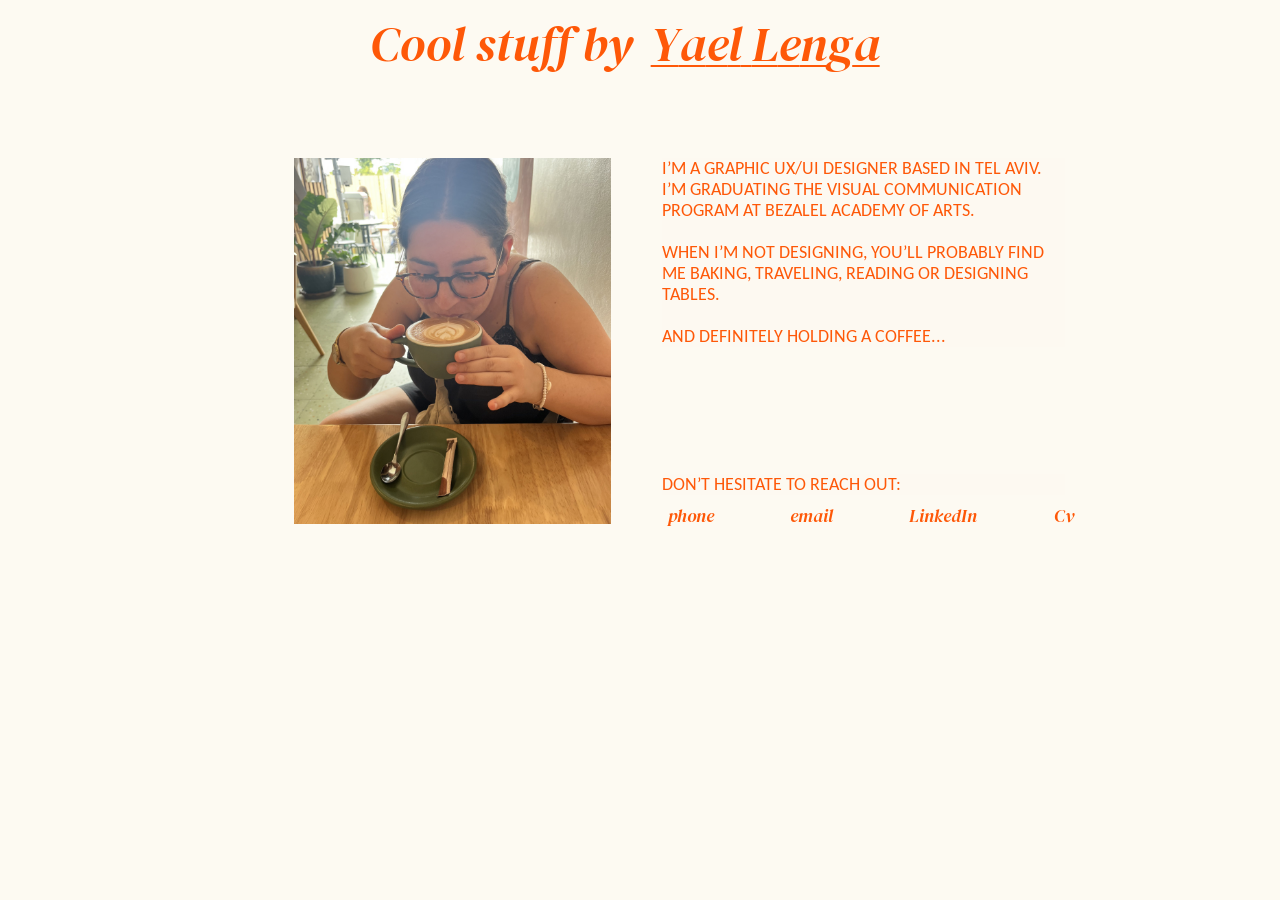
==== about.html @ fd915896 "A wave on hover for every button in DM Serif Display italic; Cool stuff by and Yael Lenga closer tog" ====
<!DOCTYPE html>
<html lang="en">
<head>
  <meta charset="UTF-8">
  <meta name="viewport" content="width=device-width, initial-scale=1">
  <title>About — Yael Lenga</title>

  <!-- Fonts from Google Fonts: DM Serif Display italic (the handwriting-style texts) and Carlito (text) -->
  <link rel="preconnect" href="https://fonts.googleapis.com">
  <link rel="preconnect" href="https://fonts.gstatic.com" crossorigin>
  <link href="https://fonts.googleapis.com/css2?family=Carlito:wght@400&family=DM+Serif+Display:ital@1&display=swap" rel="stylesheet">

  <link rel="stylesheet" href="styles.css">
</head>
<body>
  <!-- Loader: covers the page while it loads (page-loader.js) -->
  <div class="page-loader" aria-hidden="true">
    <span class="page-loader-number">0%</span>
    <img class="page-loader-picture" src="images/cursor-about.png" alt="">
  </div>
  <script src="page-loader.js"></script>

  <!-- About page: one screen that stays in place -->
  <main class="about-page stamp-area has-project-cursor mouse-trail-area" data-cursor="about" data-trail="about">

    <!-- Photos of me: one at a time in a rectangle. Every 3 seconds the next one
         comes up from below and pushes the one before it out at the top (about-photos.js) -->
    <div class="placed box about-photos" role="img" aria-label="Photos of Yael Lenga">
      <div class="about-photos-track">
        <img class="about-photo" src="images/about-photo-1.jpg" alt="">
        <img class="about-photo" src="images/about-photo-2.jpg" alt="">
        <img class="about-photo" src="images/about-photo-3.jpg" alt="">
        <img class="about-photo" src="images/about-photo-4.jpg" alt="">
        <img class="about-photo" src="images/about-photo-5.jpg" alt="">
        <img class="about-photo" src="images/about-photo-6.jpg" alt="">
      </div>
    </div>

    <!-- A tail of the mouse picture behind the mouse (mouse-trail.js, data-trail="about"):
         after the photos, so it goes over them, and before the text, so it is under the text;
         the stamps from clicks show above it -->
    <div class="mouse-trail" aria-hidden="true"></div>

    <!-- "Cool stuff by Yael Lenga" at the top: "Cool stuff by" goes back to the home page -->
    <p class="placed about-handwriting about-cool-stuff">
      <a class="handwriting-link" href="index.html">Cool stuff by</a>
    </p>
    <h1 class="placed about-handwriting about-name about-my-name">
      <a class="handwriting-link" href="about.html" aria-current="page">Yael Lenga</a>
    </h1>



    <!-- About me -->
    <div class="placed about-info">
      <p>I’m a graphic UX/UI designer based in Tel Aviv.<br>I’m graduating the Visual Communication program at Bezalel Academy of arts.</p>
      <p>When I’m not designing, you’ll probably find me baking, traveling, reading or designing tables.</p>
      <p>and definitely holding a coffee...</p>
    </div>

    <p class="placed about-info about-reach-out">don’t hesitate to reach out:</p>

    <!-- phone, email, LinkedIn, Cv: under the text, spread across its width. They work the same as on the project pages (styles.css, .top-link-swap;
         clicking the phone number or the email address copies it: copy-on-click.js) -->
    <nav class="placed top-links about-links" aria-label="Contact">
      <a class="top-link top-link-swap top-link-phone" href="tel:+972546138340" data-copied-text="number copied">
        <span class="top-link-label">phone</span>
        <span class="top-link-reveal" aria-live="polite">+972546138340</span>
      </a>
      <a class="top-link top-link-swap top-link-email" href="mailto:yael.lenga@gmail.com" data-copied-text="email copied">
        <span class="top-link-label">email</span>
        <span class="top-link-reveal" aria-live="polite">yael.lenga@gmail.com</span>
      </a>
      <a class="top-link top-link-swap top-link-linkedin" href="https://www.linkedin.com/in/yael-lenga-37ba863b9/" target="_blank" rel="noopener">
        <span class="top-link-label">LinkedIn</span>
        <span class="top-link-reveal">Yael lenga</span>
      </a>
      <a class="top-link top-link-cv" href="CV%20Yael%20Lenga-%20portfolio.pdf" target="_blank" rel="noopener">Cv</a>
    </nav>
  </main>

  <!-- The special mouse on this page (see custom-cursor.js) -->
  <img class="project-cursor" src="images/cursor-about.png" alt="" aria-hidden="true">

  <script src="letter-roll.js"></script>
  <script src="custom-cursor.js"></script>
  <script src="about-stamps.js"></script>
  <script src="mouse-trail.js"></script>
  <script src="about-photos.js"></script>
  <script src="copy-on-click.js"></script>
</body>
</html>
---- styles.css ----
/* =========================================================
   Design tokens — every value comes from the Figma frames
   "index\homepage" (1440 × 964, two scrolling columns)
   and "Process" (1440 wide).
   ========================================================= */
:root {
  /* Colors */
  --color-background: #dadada;
  --color-brown: #503730;
  --color-white: #ffffff;
  --color-black: #000000;

  /* Home page column colors */
  --color-home-orange: #fe5808;
  --color-home-blue: #acd0ef;
  --color-home-green: #98ed51;

  /* Project pages: the background every project shares */
  --color-project-cream: #fdfaf2;

  /* Home page, the first screen (the opening): its background and its texts.
     (Before: an orange background with white texts.) */
  --color-hero-background: var(--color-project-cream);
  --color-hero-text: var(--color-home-orange);

  /* trac. colors (each project has its own colors) */
  --color-trac-orange: #fe5808;
  --color-trac-blue: #acd0ef;
  --color-trac-green: #98ed51;
  --color-trac-yellow: #ffd22e;
  --color-trac-pink: #ffbfc0;

  /* Hamotzi colors */
  --color-hamotzi-light-grey: #d3d3d3;
  --color-hamotzi-dark-grey: #434343;
  --color-hamotzi-beige-grey: #bcb3b0;
  --color-hamotzi-charcoal: #313131;    /* boxes behind TRADITION and SIN */
  --color-hamotzi-off-white: #fdfdfd;   /* text on the charcoal boxes */
  --color-hamotzi-graphite: #353535;    /* text on the cream box (CRIME) */
  --color-hamotzi-nav-grey: #575455;    /* "More stuff", "Yael Lenga" and the top links */
  --color-hamotzi-button-grey: #b2b1b1; /* the video's play and enlarge buttons */
  /* Grain, like the photocopied paper of the Hamotzi logo: fine grey specks, partly see-through.
     Laid over a color, it makes it look printed. */
  --hamotzi-grain: url("data:image/svg+xml,%3Csvg xmlns='http://www.w3.org/2000/svg' width='120' height='120'%3E%3Cfilter id='g'%3E%3CfeTurbulence type='fractalNoise' baseFrequency='0.85' numOctaves='3' stitchTiles='stitch'/%3E%3CfeColorMatrix values='0 0 0 0 0.25  0 0 0 0 0.25  0 0 0 0 0.25  0 0 0 1.6 -0.55'/%3E%3C/filter%3E%3Crect width='100%25' height='100%25' filter='url(%23g)'/%3E%3C/svg%3E");

  /* Lets Talk About It colors */
  --color-lets-talk-blue: #27aae2;      /* "More stuff", "Yael Lenga" and the top links */
  --color-lets-talk-navy: #192e5a;      /* the box behind Yoram */
  --color-lets-talk-light: #f5f6ff;     /* the box behind Naomi */

  /* Desktop mockup: the computer that shows a live website (lets-talk.html) */
  --color-mockup-bezel: #1b1b1d;        /* the black frame around the screen */
  --color-mockup-body: #d9d9dc;         /* the chin and the stand */
  --color-mockup-body-dark: #b9b9be;    /* the shaded sides of the chin and the stand */
  --color-mockup-camera: #2e2e33;
  --color-mockup-camera-ring: #0d0d0f;
  --color-mockup-bar: #ececee;          /* the browser bar */
  --color-mockup-bar-line: #d4d4d8;     /* the line under the browser bar */
  --color-mockup-button: #55555a;       /* reload / new tab icons */
  --color-mockup-button-hover: #dcdce0;
  --color-mockup-address: #3a3a3f;      /* the address text */
  --color-mockup-lock: #8a8a90;         /* the lock icon in the address */
  --color-mockup-dot-red: #ff5f57;
  --color-mockup-dot-yellow: #febc2e;
  --color-mockup-dot-green: #28c840;
  --color-mockup-shadow: rgba(0, 0, 0, 0.18);

  /* Dims the screen behind an enlarged video */
  --color-dim: rgba(0, 0, 0, 0.8);
  --color-time-bar-track: rgba(253, 250, 242, 0.35); /* the video time bar's line: see-through cream */


  /* Process entry colors — add a new one here for each new week */
  --color-entry-green: #00deb8;
  --color-entry-red: #ff485d;

  /* Keyboard focus: a black frame with a white frame inside it,
     so it shows on light and dark backgrounds. Not scaled with the page. */
  --color-focus: var(--color-black);
  --color-focus-inner: var(--color-white);
  --focus-width: 3px;

  /* Fonts */
  --font-text: "Advent Pro", sans-serif;
  --font-handwriting: "DM Serif Display", serif; /* "Cool stuff by", "Yael Lenga", the links and "scroll down" (was Mynerve, then Alice, Bigshot One, Croissant One) */
  --font-handwriting-style: italic;      /* ...in italics */
  --font-label: "Carlito", sans-serif;

  /* Home page scale unit: 1 Figma pixel.
     The page is drawn 1440 wide and always fills the screen width. */
  --u: calc(100vw / 1440);

  /* Text unit: 1 Figma pixel for texts and their boxes. Usually the same as --u
     (project pages change it: their texts stay at their Figma size) */
  --t: var(--u);

  /* Home page: every "Screen" in the columns is as tall as the browser window */
  --screen-height: 100vh;

  /* Home page sizes (in Figma pixels × --u) */
  --column-width: calc(720 * var(--u));
  --handwriting-size: calc(55 * var(--u));
  --label-size: calc(20 * var(--u));
  --year-size: calc(15 * var(--u));

  /* About page sizes (in Figma pixels × --u) */
  --about-text-size: calc(20 * var(--u));  /* the text about me */
  --about-photo-time: 3s;                  /* each photo of me stays this long... */
  --about-photo-switch-time: 0.55s;        /* ...and then the next one pushes it out this fast */
  --about-trail-fade-time: 0.2s;           /* the tail disappears (over the links and "Cool stuff by") this fast */

  /* Project pages (like "project page- trac"), also in Figma pixels × --u */
  --scroll-down-size: calc(20 * var(--u)); /* home: "scroll down" at the bottom of the first screen */
  --trac-group-gap: 45.73;                  /* home, trac.: the space between the headline, the tag and the phone (Figma pixels; the headline-to-tag space in Figma) */
  --trac-screen-padding: 8px;               /* home, trac.: the least space above the headline and under the phone */
  --project-name-size: calc(40 * var(--u));
  --project-header-size: calc(30 * var(--u));
  --project-title-size: calc(30 * var(--u));
  --project-text-size: calc(20 * var(--u));
  --project-label-size: calc(16 * var(--u)); /* project pages: type, credits, second type and year under the logo */
  --project-text-spacing: calc(0.6 * var(--u));
  --project-small-text-size: calc(12 * var(--u)); /* the texts in the left column */
  /* The side column of the project pages: small texts, never smaller than --text-min-size (12px) */
  --side-text-size: max(var(--text-min-size), calc(12 * var(--u)));   /* the details under the logo */
  --side-paragraph-size: max(var(--text-min-size), calc(12 * var(--u))); /* the text about the project (project pages keep it at 12px) */
  --side-year-size: max(var(--text-min-size), calc(16 * var(--u)));   /* the year */
  --side-link-size: max(var(--text-min-size), calc(16 * var(--u)));   /* "next project" and the links at the bottom */

  /* Phone: running text never gets smaller than this (real pixels on the screen) */
  --text-min-size: 12px;

  /* Project pages, left half: the same spots on every project page.
     Plain Figma pixels (used as --x / --y / --from-bottom, which .placed multiplies by --u). */
  --project-left-margin: 57;           /* left edge of the name, type and Contact */
  --project-left-content: 258;         /* left edge of the headline, intro and credits */
  --project-left-nav-top: 42;          /* "More stuff by Yael Lenga" from the top */
  --project-left-nav-first: 86;        /* "More stuff by" from the left */
  --project-left-nav-second: 365;      /* "Yael Lenga" from the left */
  --project-left-name-top: 183;        /* project name from the top */
  --project-left-type-top: 233;        /* type and year from the top */
  --project-left-header-top: 190;      /* headline from the top */
  --project-left-intro-top: 282;       /* intro text from the top */
  --project-left-credits-top: 428;     /* credits from the top */
  --project-left-footer-bottom: 61;    /* Contact, LinkedIn, Cv: top, from the bottom */
  --project-left-linkedin: 146;        /* LinkedIn from the left */
  --project-left-cv: 242;              /* Cv from the left */
  --project-left-next: 620;            /* Next from the left */
  --project-left-next-bottom: 63;      /* Next: top, from the bottom */

  /* Project pages: the top area, the side column on the left and the media on the right.
     The same on every project page (each project can change some of them, see its page section).
     Plain Figma pixels (the project frames are 1440 × 888). */
  --project-top-height: 120;           /* the top area: the media on the right scrolls under it */
  --project-top-nav-top: 21;           /* "More stuff" and "Yael Lenga" from the top */
  --project-top-nav-left: 35;          /* "More stuff" from the left */
  --project-top-my-name: 1193;         /* "Yael Lenga" from the left */
  --project-top-my-name-right: 1393;   /* ...and the right edge of the words: on big screens (where the texts don't grow) it stays here */
  --project-top-links-top: 71;         /* phone, email, LinkedIn, Cv from the top */
  --project-top-links-left: 895;       /* ...the row's box from the left (it ends where Cv ends, at 1397: 10 left of Figma) */
  --project-top-links-width: 502;
  --top-link-gap: 14;                  /* the space between phone, email, LinkedIn and Cv (the same between all of them;
                                          each also has 0.3em of room on its left, so the words are about 20 apart) */
  --top-link-open-time: 0.3s;          /* how fast phone, email and LinkedIn open up on hover */
  --roll-time: 0.45s;                  /* the wave on hover: how long each letter takes to go up... */
  --roll-stagger: 0.012s;              /* ...how long after the letter before it it starts... */
  --roll-distance: calc(100% + 0.6em); /* ...and how far it goes: its own line, and a bit more (out of sight) */
  --roll-ease: cubic-bezier(0.65, 0, 0.25, 1);
  --email-copied-time: 2s;             /* after clicking the number or the email: "number copied" / "email copied" shows this long */
  --project-nav-color: var(--color-black); /* "More stuff", "Yael Lenga", the links and "next project": each project sets its own color */
  --project-side-width: 360;           /* the side column on the left (the media on the right starts here) */
  --project-side-left: 35;             /* the texts in the side column, from the left */
  --project-side-details-top: 183;     /* the year (the first of the details under the logo) from the top */
  --project-side-details-gap: 10;      /* between the year, the type, the credits and "next project" */
  --project-side-bottom: 28;           /* the title, text and links at the bottom: their bottom, from the bottom of the window */
  --project-side-min-gap: 30;          /* on short windows: the least space between the details and the title (then the column scrolls) */
  --project-side-title-width: 228;     /* the title at the bottom (breaks into two lines, as in Figma) */
  --project-side-text-width: 317;      /* the text at the bottom, and the row of links under it */
  --project-side-title-gap: 15;        /* between the title and the text */
  --project-side-links-gap: 14;        /* between the text and the links */
  --video-play-size: 90;               /* the play button (a square) */
  --video-enlarge-size: 44;            /* the enlarge button (a square) */
  --video-time-bar-height: 4;          /* the time bar under the video: its line... */
  --video-time-handle-size: 14;        /* ...and the square you drag */
  --nav-slide-time: 0.6s;             /* "More stuff" and "Yael Lenga" slide toward each other before leaving the page */
  --nav-meet-left-end: 708;            /* ...and stop: "More stuff" ends where "Cool stuff by" ends on the home page */
  --nav-meet-right-start: 732;         /* ...and "Yael Lenga" starts where it starts on the home page */
  --name-gap-half: 12;                 /* home and about: "Cool stuff by" ends this far before the middle (720), "Yael Lenga" starts this far after it */
  --loader-wait-time: 0.3s;            /* loader: the number shows only if the page isn't ready after this long */
  --loader-picture-time: 0.5s;         /* loader: at 100%, the about page's mouse picture shows this long before the page opens */
  --loader-fade-time: 0.3s;            /* loader: how fast it fades away to show the page */
  --scroll-hint-distance: 0.08;        /* home: on opening, the page scrolls down this share of the window height... */
  --scroll-hint-time: 0.8s;            /* ...and back with a small bounce, all of it taking this long */
  --scroll-hint-delay: 0.6s;           /* ...after waiting this long once the page has loaded */
  --home-return-peek: 0.12;            /* home, back from a project: opens this share of a screen past it, showing the next project */
  --cool-stuff-underline-time: 0.4s;   /* home: the underline under "Cool stuff by" fades in this fast after the bounce */
  --mouse-trail-size: 0.27075;         /* home: the photos in the mouse's tail, this share of the old changing photos' size (30%, then 5% smaller, then 5% smaller again) */
  --mouse-trail-smaller: 0.9;          /* home: now and then a photo is this much of that size (10% smaller)... */
  --mouse-trail-smallest: 0.85;        /* ...and now and then this much (15% smaller), at random, for a range of sizes */
  --mouse-trail-smaller-chance: 0.2;   /* the chance of each of the two smaller sizes (the rest are the full size) */
  --mouse-trail-overlap: 0.25;         /* home: each photo in the tail covers this share of the one before */
  --mouse-trail-stay-time: 1.7s;        /* home: each photo stays this long... */
  --mouse-trail-fade-time: 0.4s;       /* ...and then fades away this fast */

  /* Spacing scale: distances that repeat in the Figma design (Figma pixels × --u) */
  --space-small: calc(20 * var(--u));
  --space-medium: calc(42 * var(--u));
  --space-large: calc(57 * var(--u));
  --space-extra-large: calc(86 * var(--u));

  /* Process page unit: 1 Figma pixel.
     This page scrolls, so it only scales with the screen width. */
  --w: calc(100vw / 1440);

  /* Process page sizes (in Figma pixels × --w) */
  --process-title-size: calc(200 * var(--w));
  --process-title-line-height: calc(90 * var(--w));
  --process-header-height: calc(154 * var(--w));
  --entry-text-size: calc(56 * var(--w));
  --entry-line-height: calc(90 * var(--w));
  --entry-tab-width: calc(225 * var(--w));
  --entry-tab-height: calc(88 * var(--w));
  --entry-corner: calc(9 * var(--w));
  --entry-title-column: calc(429 * var(--w));
  --entry-image-width: calc(634 * var(--w));
  --entry-image-height: calc(449 * var(--w));
  --entry-row-image-width: calc(577 * var(--w));
  --entry-row-image-height: calc(409 * var(--w));

  /* Process page spacing (in Figma pixels × --w) */
  --space-process-title-top: calc(47 * var(--w));
  --space-process-title-left: calc(302 * var(--w));
  --space-entry-top: calc(33 * var(--w));
  --space-entry-left: calc(60 * var(--w));
  --space-entry-bottom: calc(51 * var(--w));
  --space-entry-bottom-row: calc(105 * var(--w));
  --space-title-to-image: calc(14 * var(--w));
  --space-title-to-row: calc(38 * var(--w));
  --space-row-indent: calc(112 * var(--w));
  --space-row-gap: calc(57 * var(--w));
}

/* =========================================================
   Page
   ========================================================= */
* {
  box-sizing: border-box;
  margin: 0;
}

body {
  background-color: var(--color-background);
  color: var(--color-brown);
}

/* Keyboard focus (Tab key): a white frame right around the item,
   and a black frame around that. Only shows for the keyboard, not for mouse clicks. */
:focus-visible {
  outline: var(--focus-width) solid var(--color-focus);
  outline-offset: var(--focus-width);
  box-shadow: 0 0 0 var(--focus-width) var(--color-focus-inner);
}

/* On phones, use the screen height without the browser bars,
   so the screens don't jump while the bars hide and show */
@supports (height: 100svh) {
  :root {
    --screen-height: 100svh;
  }
}

/* =========================================================
   Home page: two columns that scroll in opposite directions.
   Each column is 4 "Screens" (like the Figma frames Screen 1–4),
   and each screen is as tall as the browser window.
   The left column moves up and the right column moves down,
   at the same speed (split-scroll.js moves them).
   ========================================================= */

/* Gives the page its scroll length: as tall as a column */
.split {
  height: calc(4 * var(--screen-height));
}

/* Both columns stay fixed on screen; the script slides them */
.split-column {
  position: fixed;
  width: var(--column-width);
}

/* Left column: starts at its top (Screen 1) */
.split-left {
  top: 0;
  left: 0;
}

/* Right column: starts at its bottom (Screen 4) */
.split-right {
  bottom: 0;
  left: var(--column-width);
}

/* A screen that is also a link to a project page (trac., Hamotzi) */
.screen-link {
  display: block;
}

/* A whole screen fills its column, so a frame around it would be hidden.
   Instead, its focus frame is drawn on top of it, along its inside edges. */
.screen-link:focus-visible {
  outline: none;
  box-shadow: none;
}

.screen-link:focus-visible::after {
  content: "";
  position: absolute;
  inset: 0;
  border: var(--focus-width) solid var(--color-focus);
  box-shadow: inset 0 0 0 var(--focus-width) var(--color-focus-inner);
  pointer-events: none;
}

/* One screen: as tall as the window, hides what sticks out */
.screen {
  position: relative;
  height: var(--screen-height);
  overflow: hidden;
}

/* Screen backgrounds */
.screen-orange { background-color: var(--color-home-orange); }
.screen-hero   { background-color: var(--color-hero-background); } /* the first screen */
.screen-blue   { background-color: var(--color-home-blue); }
.screen-green  { background-color: var(--color-home-green); }
.screen-white  { background-color: var(--color-white); }

/* Anything placed at an exact spot from Figma, measured from the top of its screen.
   Each one sets --x, --y, --width (and --height) in Figma pixels. */
.placed {
  position: absolute;
  left: calc(var(--x) * var(--u));
  top: calc(var(--y) * var(--u));
  width: calc(var(--width) * var(--u));
}

/* Pinned to the bottom of its screen (Constraints: Bottom in Figma).
   --from-bottom = how far its top is from the bottom of the screen, in Figma pixels. */
.pin-bottom {
  top: calc(var(--screen-height) - var(--from-bottom) * var(--u));
}

/* Placed boxes that also have a height */
.box {
  height: calc(var(--height) * var(--u));
}

/* An image cropped inside its box, the same way Figma crops it.
   Each one sets --img-left, --img-top, --img-width, --img-height in %. */
.crop {
  overflow: hidden;
}

.crop img {
  position: absolute;
  left: var(--img-left);
  top: var(--img-top);
  width: var(--img-width);
  height: var(--img-height);
  max-width: none;
}

/* An image shown whole, filling its box */
.whole-image {
  display: block;
  width: 100%;
  height: 100%;
}

/* A photo that fills its whole screen (Constraints: Stretch in Figma).
   If the window is shaped differently from the Figma frame,
   the photo is cropped instead of squashed. */
.screen-photo {
  position: absolute;
  inset: 0;
  display: block;
  width: 100%;
  height: 100%;
  object-fit: cover;
}

/* Vertically centered in its screen (Constraints: Center in Figma).
   --from-center = how far its top is from the middle of the screen, in Figma pixels. */
.center-y {
  top: calc(50% + var(--from-center) * var(--u));
}

/* ---------- Left column ---------- */

/* Screen 1: table photo behind "Cool stuff by" (uses .screen-photo) */

/* Screen 2: trac. headline, tag and phone, one above the other, as one group in the middle of the screen:
   the same space above the headline and under the phone, never less than --trac-screen-padding.
   - The headline ("Songwriting, but simpler."): 0.855 of its Figma size (5% and then 10% smaller).
   - The tag ("never lose a beat again." with the plug and the cable): 5% smaller than in Figma,
     its right edge at the edge of the screen (where the cable ends). The headline starts where it starts.
   - The phone: 224.629 × 486.981, centered on its Figma spot (360.31 from the left).
   - The same space (--trac-group-gap) between the headline and the tag, and between the tag and the phone.
   All in --trac-unit (1 Figma pixel): the same as --u, but smaller on a short window, so the whole group
   shrinks and still fits with the padding. The group is 171.684 + 38.674 + 486.981 high, plus two gaps. */
.left-trac-title,
.left-trac-tag,
.left-trac-phone {
  --group-height: calc(697.339 + 2 * var(--trac-group-gap));
  --trac-unit: min(var(--u), calc((var(--screen-height) - 2 * var(--trac-screen-padding)) / var(--group-height)));
  --group-top: calc((var(--screen-height) - var(--group-height) * var(--trac-unit)) / 2);
  --tag-left: calc(720 * var(--u) - 558.317 * var(--trac-unit));
}
.left-trac-title {
  position: absolute;
  left: calc(var(--tag-left) - 0.227 * var(--trac-unit));
  top: var(--group-top);
  width: calc(415.188 * var(--trac-unit));
  height: calc(171.684 * var(--trac-unit));
}
.left-trac-tag {
  position: absolute;
  left: var(--tag-left);
  top: calc(var(--group-top) + (171.684 + var(--trac-group-gap)) * var(--trac-unit));
  width: calc(558.317 * var(--trac-unit));
  height: calc(38.674 * var(--trac-unit));
}
.left-trac-phone {
  position: absolute;
  left: calc(360.31 * var(--u) - 112.31 * var(--trac-unit)); /* 360.31 = middle of the phone in Figma */
  top: calc(var(--group-top) + (171.684 + 38.674 + 2 * var(--trac-group-gap)) * var(--trac-unit));
  width: calc(224.629 * var(--trac-unit));
  height: calc(486.981 * var(--trac-unit));
  border-radius: calc(27.436 * var(--trac-unit)); /* round phone corners, as in Figma */
  overflow: hidden;
}

/* Screen 3: Hamotzi, left half of the picture (centered, meets the right half in the middle) */
.left-hamotzi    { --x: 319; --from-center: -405; --width: 401; --height: 540;
                   --img-left: -31.56%; --img-top: -1.34%; --img-width: 244.78%; --img-height: 101.34%; }

/* Screen 4: Lets Talk About It, an illustration of a pool in a park, in the middle of the screen (Constraints: Center) */
.left-lets-talk { --x: 212; --from-center: -148; --width: 296; --height: 296; }

/* ---------- Right column ---------- */

/* Screen 1: Lets Talk About It, a tree from the illustration (Constraints: Top).
   The picture is already cut to the part Figma shows. */
.right-lets-talk { --x: 0; --y: 0; --width: 720; --height: 1367; }

/* Screen 2: Hamotzi, right half of the picture (centered, meets the left half in the middle) */
.right-hamotzi   { --x: 0; --from-center: -405; --width: 456; --height: 540;
                   --img-left: -115.2%; --img-top: -1.38%; --img-width: 215.16%; --img-height: 101.34%; }

/* Screen 3: trac. photo, kept at the top like in Figma */
.right-trac-photo { object-position: center top; }

/* Screen 4: orange, with "Yael Lenga" (no photo) */

/* ---------- Text ---------- */

/* "Cool stuff by" and "Yael Lenga" in handwriting, pinned to the bottom */
.handwriting {
  font-family: var(--font-handwriting);
  font-style: var(--font-handwriting-style);
  font-weight: 400;
  font-size: var(--handwriting-size);
  line-height: 0.9;
  white-space: nowrap; /* "Yael Lenga" and "Cool stuff by" stay on one line, whatever the font */
}

.cool-stuff {
  --width: 292; --y: 25;
  --x: calc(720 - var(--name-gap-half) - 291.4); /* ends just before the middle (291.4 = its width) */
  color: var(--color-hero-text);
  text-decoration: underline;
  text-decoration-thickness: from-font; /* underline as in Figma */
  text-underline-position: from-font;
  /* The underline is hidden until the scroll hint's bounce is over (scroll-hint.js adds "hint-done") */
  text-decoration-color: transparent;
  transition: text-decoration-color var(--cool-stuff-underline-time) ease;
}
.hint-done .cool-stuff { text-decoration-color: currentColor; }

/* "scroll down": small handwriting at the bottom of the first screen, across the middle
   ("scroll" ends at the left half's edge, "down" starts just after it, in the right half) */
.scroll-down {
  --from-bottom: 43;
  font-size: var(--scroll-down-size);
  color: var(--color-hero-text);
  white-space: nowrap;
}
.scroll-down-left  { --x: 673.8; --width: 46.2; } /* ends at the middle (its width in DM Serif Display italic: 46.2) */
.scroll-down-right { --x: 5;   --width: 48; }

.home-name {
  --x: var(--name-gap-half); --y: 25; --width: 315; /* starts just after the middle (this is the right half) */
  color: var(--color-hero-text);
}

/* Home, first screen: the tail of photos behind the mouse (mouse-trail.js).
   One layer in each half of the first screen, under the text and the buttons (it comes first in the screen).
   A photo that crosses the middle is put in both layers, and each half shows only its own part. */
.mouse-trail {
  position: absolute;
  inset: 0;
  pointer-events: none;                 /* clicks pass through it */
}
.mouse-trail-photo {
  position: absolute;
  height: auto;
  max-width: none;
  transition: opacity var(--mouse-trail-fade-time) ease;
}
.mouse-trail-photo.is-fading { opacity: 0; }

/* Home, first view: the big white text across both halves, at the bottom of the screen.
   The same text sits in both screens at the same spot (from 58 on the whole page);
   each screen shows only its own half. */
/* The big all-caps text across both halves of the first screen: a shape from Figma (its letters
   are drawn, not typed), cut in two: the left part in the left half, the right part in the right half.
   Pinned to the bottom of the screen, like "scroll down" under it, so the space between them never changes. */
.home-intro-left  { --x: 162.261; --from-bottom: 284;     --width: 553.557; --height: 163.731; }
.home-intro-right { --x: -2.593;  --from-bottom: 281.488; --width: 520.593; --height: 161.561; } /* 717.407 - 720 */
.home-intro-right-in-left { --x: 717.407; } /* in the left half: only the sliver before the middle shows */

/* Project labels on the right column: name, type, year (pinned to the bottom) */
.project-label,
.project-year {
  font-family: var(--font-label);
  font-weight: 700;
  color: var(--color-white);
  text-transform: capitalize;
  white-space: nowrap;
}

.project-label {
  font-size: var(--label-size);
  line-height: 1;
}

.project-year {
  font-size: var(--year-size);
  line-height: 1.49;
}

.label-lets-talk { --x: 498; --from-bottom: 199; --width: 182; }
.year-lets-talk  { --x: 498; --from-bottom: 139; --width: 67; }
.label-trac      { --x: 498; --from-bottom: 120; --width: 182; }
.year-trac       { --x: 498; --from-bottom: 57;  --width: 67; }
.label-hamotzi   { --x: 496; --from-bottom: 142; --width: 182; }
.year-hamotzi    { --x: 496; --from-bottom: 79;  --width: 67; }

/* Hamotzi sits on white, so its label and year are black */
.label-hamotzi,
.year-hamotzi    { color: var(--color-black); }

/* ---------- Special mouse over the project screens ---------- */

/* Hide the regular mouse over a screen that has its own mouse */
.has-project-cursor,
.has-project-cursor * { cursor: none; }

/* But over a link inside it (like "Cool stuff by"), show the regular link mouse */
.has-project-cursor a,
.has-project-cursor a * { cursor: pointer; }

/* ...and hide the special mouse picture right away while over that link,
   so only the regular mouse shows (custom-cursor.js does this too) */
body:has(.has-project-cursor a:hover) .project-cursor { display: none; }

/* The special mouse: follows the pointer (custom-cursor.js moves it),
   centered on the pointer. Clicks pass through it. Hidden until needed. */
.project-cursor {
  position: fixed;
  top: 0;
  left: 0;
  z-index: 10;
  display: none;
  width: calc(var(--width) * var(--u));
  height: calc(var(--height) * var(--u));
  pointer-events: none;
}
.project-cursor.is-visible { display: block; }

/* Size of each project's mouse, in Figma pixels (frame 1440 wide) */
.cursor-trac      { --width: 33.154; --height: 50.017; }
.cursor-lets-talk { --width: 58;     --height: 58; }
.cursor-hamotzi   { --width: 138.8;  --height: 31.2; }
.cursor-about     { --width: 65;     --height: 101; }

/* =========================================================
   Project page (trac.html): the left half stays still,
   the right half scrolls like a normal page.
   Everything is placed with .placed (Figma pixels × --u).
   ========================================================= */

/* Left half: fixed to the window, as tall as the window */
.project-info {
  position: fixed;
  top: 0;
  left: 0;
  width: var(--column-width);
  height: var(--screen-height);
  background-color: var(--color-project-cream);
  color: var(--color-black);
}

/* Right half: sits next to the left half and scrolls with the page */
.project-story {
  position: relative;
  margin-left: var(--column-width);
  width: var(--column-width);
  height: var(--story-height); /* each project page sets its own (see below) */
  background-color: var(--color-project-cream);
  color: var(--color-black);
}

/* "More stuff by Yael Lenga" at the top of the left half */
.project-handwriting {
  font-family: var(--font-handwriting);
  font-style: var(--font-handwriting-style);
  font-weight: 400;
  font-size: var(--project-handwriting-size);
  line-height: 0.9;
  white-space: nowrap;
}

/* A handwriting link ("More stuff by", "Yael Lenga"):
   no underline, and underlined while the mouse is over it */
.handwriting-link {
  color: inherit;
  text-decoration: none;
}

/* =========================================================
   The wave on hover (letter-roll.js): every button and link in the handwriting-style font.
   Each letter is a <span> (.roll-letter) with its place in the word (--i). On hover the letters go up
   out of sight, one after another (--roll-stagger apart), and the same text comes up from below.
   The text shows only inside its own line (clip-path), with a little room around it for the
   letters' tails (g, y, p) and the slant of the italics.
   ========================================================= */
/* The button itself is what the mouse is over (its own box), not the moving letters:
   so letters passing by on their way up or down never catch the mouse (no flicker between buttons) */
a.handwriting-link,
a.top-link:not(.top-link-swap) { display: inline-block; } /* (phone, email and LinkedIn are already a box: .top-link-swap) */
.roll,
.top-link-label,
.top-link-reveal { pointer-events: none; }

.roll {
  display: inline-grid;
  vertical-align: top;
  clip-path: inset(-0.2em -0.3em -0.35em -0.3em);
  text-decoration: inherit;            /* an underlined button ("Cool stuff by", "Yael Lenga" on the about page) stays underlined */
}
.roll-line {
  grid-area: 1 / 1;                    /* the text and its copy in the same spot */
  text-decoration: inherit;
}
.roll-letter {
  display: inline-block;
  white-space: pre;                    /* a space is a letter too */
  text-decoration: inherit;
  transition: transform var(--roll-time) var(--roll-ease) calc(var(--i) * var(--roll-stagger));
}

/* The underlined buttons: the link passes the underline on to its letters */
.cool-stuff .handwriting-link,
.about-name .handwriting-link { text-decoration: inherit; }

/* Before hover: the copy (and what phone, email and LinkedIn stand for) waits below, out of sight */
.roll-in .roll-letter,
.top-link-reveal .roll-letter { transform: translateY(var(--roll-distance)); }

/* On hover (or keyboard focus): the text goes up and out, the copy comes up into its place */
a:hover .roll-out .roll-letter,
a:focus-visible .roll-out .roll-letter,
.top-link-swap:hover .top-link-label .roll-letter,
.top-link-swap:focus-visible .top-link-label .roll-letter { transform: translateY(calc(-1 * var(--roll-distance))); }
a:hover .roll-in .roll-letter,
a:focus-visible .roll-in .roll-letter,
.top-link-swap:hover .top-link-reveal .roll-letter,
.top-link-swap:focus-visible .top-link-reveal .roll-letter { transform: none; }

/* People who asked their computer for less motion: the text changes at once, without moving */
@media (prefers-reduced-motion: reduce) {
  .roll-letter { transition: none; }
}

/* Project name, type and year */
.project-name {
  font-family: var(--font-label);
  font-weight: 700;
  font-size: var(--project-name-size);
  line-height: 1;
  text-transform: capitalize;
}

/* Bold 20px text: project type, credits, "Our solution" */
.project-bold-text {
  font-family: var(--font-label);
  font-weight: 700;
  font-size: var(--project-text-size);
  line-height: 1.38;
  text-transform: capitalize;
}

/* Big uppercase headline next to the project name */
.project-header {
  font-family: var(--font-label);
  font-weight: 700;
  font-size: var(--project-header-size);
  line-height: 0.9;
  text-transform: uppercase;
}

/* Smaller uppercase titles in the right half */
.project-title {
  font-family: var(--font-label);
  font-weight: 700;
  font-size: var(--project-title-size);
  line-height: 0.9;
  text-transform: uppercase;
}

/* Running text */
.project-text {
  font-family: var(--font-label);
  font-weight: 400;
  font-size: var(--project-text-size);
  line-height: 1.35;
  letter-spacing: var(--project-text-spacing);
}

/* An empty line between two paragraphs, like in Figma */
.project-text + .project-text {
  margin-top: 1.35em;
}

/* Contact, LinkedIn, Cv and Next, pinned to the bottom of the window */
.project-footer-item {
  font-family: var(--font-label);
  font-weight: 400;
  font-size: var(--project-text-size);
  line-height: 1.49;
  text-transform: capitalize;
  white-space: nowrap;
}

/* Plain colored blocks */
.block-blue   { background-color: var(--color-trac-blue); }
.block-green  { background-color: var(--color-trac-green); }
.block-yellow { background-color: var(--color-trac-yellow); }
.block-orange { background-color: var(--color-trac-orange); }
.block-pink   { background-color: var(--color-trac-pink); }

/* A <picture> (one image for computers, another for phones) fills its box too */
.box > picture {
  display: block;
  width: 100%;
  height: 100%;
}

/* An image block in the right half, filling its box */
.project-image {
  display: block;
  width: 100%;
  height: 100%;
}

/* ---------- Left half: the same spots on every project page ---------- */
.info-more-stuff  { --x: var(--project-left-nav-first);  --y: var(--project-left-nav-top); }
.info-my-name     { --x: var(--project-left-nav-second); --y: var(--project-left-nav-top); }
.info-name        { --x: var(--project-left-margin);  --y: var(--project-left-name-top);    --width: 177; }
.info-type        { --x: var(--project-left-margin);  --y: var(--project-left-type-top);    --width: 177; }
.info-header      { --x: var(--project-left-content); --y: var(--project-left-header-top);  --width: 454.87; }
.info-intro       { --x: var(--project-left-content); --y: var(--project-left-intro-top);   --width: 421; }
.info-credits     { --x: var(--project-left-content); --y: var(--project-left-credits-top); --width: 302; }
.info-contact     { --x: var(--project-left-margin);   --from-bottom: var(--project-left-footer-bottom); }
.info-linkedin    { --x: var(--project-left-linkedin); --from-bottom: var(--project-left-footer-bottom); }
.info-cv          { --x: var(--project-left-cv);       --from-bottom: var(--project-left-footer-bottom); }
.info-next        { --x: var(--project-left-next);     --from-bottom: var(--project-left-next-bottom); }

/* =========================================================
   Project pages (trac.html, hamotzi.html, lets-talk.html).
   The same on every project:
   - the top area: "More stuff", "Yael Lenga" and the contact links, fixed to the top of the window;
   - the side column on the left: fixed, does not scroll. At its top the logo, the year, the type,
     the credits and "next project"; at the bottom of the window the title, the text and the links;
   - the media on the right: the project's own pictures and videos, scrolling like a normal page.
   Everything is in Figma pixels × --u, so the whole page grows and shrinks with the window's width.
   ========================================================= */

.project-page {
  background-color: var(--color-project-cream);
  color: var(--color-black);

  /* Three units (1 Figma pixel each), for three kinds of things:
     --t  texts (and their boxes): their Figma size, not bigger on big screens. On a screen narrower
          than 1440 they shrink with it, until the small texts (12 in Figma) reach 10px: then they stop.
     --s  the side column: grows and shrinks with the screen like the rest of the page,
          but stops shrinking together with the texts (when 1 Figma pixel = 10/12 px, a screen 1200 wide).
     --u  inside the media on the right: always fills what is left of the window next to the side column
          (1080 Figma pixels wide), so on narrow screens only the media keeps shrinking. */
  --text-smallest-unit: calc(10px / 12);  /* 1 Figma pixel when the 12px texts are 10px */
  --t: clamp(var(--text-smallest-unit), var(--u), 1px);
  --s: max(var(--text-smallest-unit), var(--u));
  --side-width: calc(var(--project-side-width) * var(--s)); /* the side column's width, in real pixels */
  --top-height: calc(var(--project-top-height) * var(--s)); /* the top area's height, in real pixels: with the side
                                                               column's unit, so the logo stays lined up with the top of the media */
  --project-handwriting-size: calc(40.6125 * var(--t)); /* "More stuff" and "Yael Lenga": 45 in Figma, 5% smaller, and 5% smaller again */
  --top-link-scale: 0.95;                      /* phone, email, LinkedIn, Cv: 5% smaller than in Figma (and the spaces between them) */
  --project-text-size: calc(20 * var(--t));   /* the title, and the contact links */
  --side-text-size: calc(12 * var(--t));      /* the details under the logo */
  --side-paragraph-size: calc(12 * var(--t)); /* the text about the project */
  --side-year-size: calc(16 * var(--t));      /* the year */
  --side-link-size: calc(16 * var(--t));      /* "next project" and the links */
}

/* ---------- Top area ----------
   Fixed to the top of the window, above everything. It is see-through, except over the media:
   there it is cream, so the media disappears under it while it scrolls up.
   (Over the side column it stays see-through: the logo sits a little inside it.) */
.project-top {
  position: fixed;
  z-index: 3;
  top: 0;
  left: 0;
  width: 100%;
  height: var(--top-height);
  pointer-events: none; /* clicks go through its empty parts… */
}
.project-top a { pointer-events: auto; } /* …but not through its links */

.project-top::before {
  content: "";
  position: absolute;
  top: 0;
  bottom: 0;
  left: var(--side-width);
  right: 0;
  background-color: var(--color-project-cream);
}

.top-more-stuff   { --x: var(--project-top-nav-left);  --y: var(--project-top-nav-top); }

/* "More stuff" and "Yael Lenga" slide toward each other when clicked (nav-slide.js) */
.top-more-stuff,
.top-my-name {
  z-index: 1;
  transition: transform var(--nav-slide-time) ease-in-out;
}
.top-my-name      { --x: var(--project-top-my-name);   --y: var(--project-top-nav-top); }
/* On project pages "Yael Lenga" is lined up by its right edge, above the end of the contact links */
.project-page .top-my-name {
  left: auto;
  right: calc((1440 - var(--project-top-my-name-right)) * var(--u));
  width: auto;
}
.top-links        { --x: var(--project-top-links-left); --y: var(--project-top-links-top); --width: var(--project-top-links-width); }

/* "More stuff", "Yael Lenga" and the contact links take the project's own color */
.top-more-stuff,
.top-my-name,
.top-link {
  color: var(--project-nav-color);
}

/* phone, email, LinkedIn, Cv: small handwriting under "Yael Lenga" */
.top-link {
  font-family: var(--font-handwriting);
  font-style: var(--font-handwriting-style);
  font-weight: 400;
  font-size: calc(var(--project-text-size) * var(--top-link-scale, 1));
  line-height: 1.49;
  white-space: nowrap;
  text-decoration: none;
}

/* The row: lined up on the right, so when a link opens up it grows to the left
   and pushes the links before it to the left */
.top-links {
  display: flex;
  justify-content: flex-end;
  align-items: flex-start;
}
.top-link-email,
.top-link-linkedin,
.top-link-cv       { margin-left: calc(var(--top-link-gap) * var(--top-link-scale, 1) * var(--t)); }

/* A link that opens up: its word and what it stands for sit in the same spot, lined up on the right.
   Its width is the word's box in Figma (--closed), and on hover the long text's box (--open),
   so the width grows smoothly while the word goes up in a wave and the long text comes up
   from below (the wave: .roll-letter, above). Only what is inside the link's box shows. */
.top-link-swap {
  position: relative;
  display: inline-block;
  vertical-align: top;
  height: 1.49em;                       /* one line */
  clip-path: inset(-0.2em -0.15em -0.35em 0);  /* hides what sticks out to the left; above, below and on the right, room for the letters' tails and slant */
  /* the width from Figma, or the measured width of the word if that is wider (letter-roll.js) */
  width: max(calc(var(--closed) * var(--top-link-scale, 1) * var(--t)), var(--closed-px, 0px));
  transition: width var(--top-link-open-time) ease-out;
}
.top-link { flex-shrink: 0; }           /* the links never get squeezed: the ones before them move over instead */
.top-link-phone    { --closed: 52; --open: 140; } /* "phone" → the phone number (wide enough for "number copied" too); widths of the words in DM Serif Display italic */
.top-link-email    { --closed: 48; --open: 206; } /* "email" → the address (with a little room, so the whole address shows) */
.top-link-linkedin { --closed: 75; --open: 95; }  /* "LinkedIn" → "Yael lenga" (just as wide as the name, so phone and email move only a little) */
.top-link-cv       { padding-left: 0.3em; } /* the same room on its left as the other three have (letter-roll.js), so the spaces match */
/* The word and what it stands for: both end at the link's right edge (the long one sticks out to the left, hidden) */
.top-link-label,
.top-link-reveal {
  position: absolute;
  top: 0;
  right: 0;
}
/* "number copied" / "email copied" (copy-on-click.js): in the middle of the space of the number or address */
.top-link-swap.is-copied .top-link-reveal { right: auto; left: 50%; transform: translateX(-50%); }

.top-link-swap:hover,
.top-link-swap:focus-visible {
  /* the width from Figma, or the measured width of what it stands for if that is wider (letter-roll.js) */
  width: max(calc(var(--open) * var(--top-link-scale, 1) * var(--t)), var(--open-px, 0px));
}
/* Cv: a click opens the CV (a PDF, in a new tab) */

/* ---------- Side column (left) ----------
   Fixed to the window, as tall as it. Its top part stays at the top and its bottom part
   at the bottom of the window. On a short window, where they would meet, they keep
   --project-side-min-gap between them and the column scrolls by itself instead. */
.project-side {
  position: fixed;
  z-index: 2;
  top: 0;
  bottom: 0;
  left: 0;
  width: var(--side-width);
  overflow-y: auto;
  scrollbar-width: none;     /* it scrolls only on short windows, without a scroll bar */
  display: flex;
  flex-direction: column;
  padding-left: calc(var(--project-side-left) * var(--s));
  padding-bottom: calc(var(--project-side-bottom) * var(--s));
  background-color: var(--color-project-cream);
}
.project-side::-webkit-scrollbar { display: none; }

/* The logo: each project sets its spot and size (--logo-x and --logo-y from the window's
   top-left corner, --logo-width and --logo-height), all in Figma pixels */
.side-logo {
  flex: none;
  margin: calc(var(--logo-y) * var(--s)) 0 0 calc((var(--logo-x) - var(--project-side-left)) * var(--s));
  width: calc(var(--logo-width) * var(--s));
  height: calc(var(--logo-height) * var(--s));
}

/* The details under the logo: the year, the type, the credits and "next project",
   one under the other. The year sits at --project-side-details-top from the top of the window. */
.side-details {
  flex: none;
  display: flex;
  flex-direction: column;
  align-items: flex-start;
  gap: calc(var(--project-side-details-gap) * var(--s));
  margin-top: calc((var(--project-side-details-top) - var(--logo-y) - var(--logo-height)) * var(--s));
}

/* The year: bold, a little bigger */
.side-year {
  font-family: var(--font-label);
  font-weight: 700;
  font-size: var(--side-year-size);
  line-height: 0.94;  /* its box is 15 high in Figma */
}

/* The type and the credits: small, bold, all caps */
.side-detail {
  font-family: var(--font-label);
  font-weight: 700;
  font-size: var(--side-text-size);
  line-height: 1;
  text-transform: uppercase;
}

/* "next project" and the links at the bottom: small handwriting, in the project's color */
.side-link {
  font-family: var(--font-handwriting);
  font-style: var(--font-handwriting-style);
  font-weight: 400;
  font-size: var(--side-link-size);
  line-height: 1.49;
  white-space: nowrap;
  color: var(--project-nav-color);
}

/* The bottom part: the title, the text and the links, pushed to the bottom of the window */
.side-about {
  flex: none;
  margin-top: auto;
  padding-top: calc(var(--project-side-min-gap) * var(--s));
  /* As wide as in Figma, in text pixels like its text, so the lines break as in Figma */
  width: calc(var(--project-side-text-width) * var(--t));
  text-transform: uppercase;
}

/* The title: bold, breaks into two lines */
.side-title {
  width: calc(var(--project-side-title-width) * var(--t));
  font-family: var(--font-label);
  font-weight: 700;
  font-size: var(--project-text-size);
  line-height: 1;
}

/* The running text */
.side-text {
  margin-top: calc(var(--project-side-title-gap) * var(--s));
  font-family: var(--font-label);
  font-weight: 400;
  font-size: var(--side-paragraph-size);
  line-height: 1.24;
}

/* The links under the text, spread across its width (the first at its left edge, the last at its right) */
.side-links {
  display: flex;
  flex-wrap: wrap;            /* if the links don't fit in one row, the last ones go to a second row */
  justify-content: space-between;
  column-gap: 0.75em;         /* and they never touch each other */
  margin-top: calc(var(--project-side-links-gap) * var(--s));
  text-transform: none;
}

/* A text in parts, longer than its spot (trac.): a window onto it, --window-height high, as in Figma.
   Each part fits in the window, and the window shows one part at a time. When the page reaches the
   picture a part belongs to (data-appears-with), the text moves up to that part by itself, with a small
   bounce, however fast or slow the page is scrolled; and back when scrolling back up (scroll-text.js).
   Its height and gaps are in text pixels, like the text, so the parts always fit. */
.side-text-window {
  --text-switch-time: 0.55s;  /* how long the move to the next part takes */
  height: calc(var(--window-height) * var(--t));
  margin-top: calc(var(--project-side-title-gap) * var(--s));
  overflow: hidden;
}
.side-text-track {
  /* goes just a little past the new part and comes back: a small bounce */
  transition: transform var(--text-switch-time) cubic-bezier(0.3, 1.15, 0.6, 1);
}
@media (prefers-reduced-motion: reduce) {
  .side-text-track { transition: none; } /* for people who asked for less motion: switch at once */
}
.side-text-window .side-text { margin-top: 0; }
.side-text-window .side-text + .side-text { margin-top: calc(var(--paragraph-gap) * var(--t)); }

/* trac.: the first lines of its last text sit closer together, as in Figma */
.trac-tight-lines { display: block; line-height: 0.94; }

/* An empty line inside a text, between two paragraphs */
.side-new-paragraph { display: block; margin-top: 1.24em; }

/* ---------- Media (right) ----------
   The project's own pictures and videos. They start under the top area, next to the side column,
   and scroll up with the page. Each project sets the height (--media-height) and the spots of its pieces
   (with .placed: --x and --y from the top-left corner of the media, as in Figma minus 360 and 120). */
.project-media {
  --u: calc((100vw - var(--side-width)) / 1080); /* 1 Figma pixel inside the media (see .project-page) */
  position: relative;
  margin-top: var(--top-height);
  margin-left: var(--side-width);
  height: calc(var(--media-height) * var(--u));
}

/* ---------- trac. (trac.html) ---------- */
.trac-page {
  --project-nav-color: var(--color-trac-green);
  --project-side-details-top: 177;
  --project-side-text-width: 310;
  --project-side-links-gap: 0;
  --logo-x: 35; --logo-y: 108; --logo-width: 152.907; --logo-height: 52.793;
}
/* The text window: 166 high; between its parts, the space they have in Figma */
.trac-text-window { --window-height: 166; --paragraph-gap: 52; }

/* ---------- Hamotzi (hamotzi.html) ----------
   The video, and two stills side by side under it */
.hamotzi-page {
  --project-nav-color: var(--color-hamotzi-nav-grey);
  --project-side-bottom: 33;          /* no links under the text: it ends a little higher, as in Figma */
  --media-height: 924;
  --logo-x: 20; --logo-y: 117; --logo-width: 230; --logo-height: 49.194;
}
.hamotzi-video-spot { --x: 0;   --y: 0;   --width: 1080; --height: 607; }
.hamotzi-still-1    { --x: 0;   --y: 614; --width: 539;  --height: 303; }
.hamotzi-still-2    { --x: 542; --y: 614; --width: 538;  --height: 303; }
.hamotzi-still { display: block; object-fit: cover; }

/* The video fills its spot (when enlarged it moves out of it, see below) */
.hamotzi-video {
  position: relative;
  width: 100%;
  aspect-ratio: 1080 / 607;
}

/* ---------- Lets Talk About It (lets-talk.html) ----------
   The computer; Yoram and Naomi, each on a box in the podcast's colors; and four phones */
.lets-talk-page {
  --project-nav-color: var(--color-lets-talk-blue);
  --project-side-text-width: 307;
  --media-height: 1719.5;
  --logo-x: 30; --logo-y: 78.293; --logo-width: 288; --logo-height: 86.419;
}

/* The computer's spot: as wide as the rectangle in Figma (982), and as tall as the computer
   is at that width (982 × 0.7806). Everything under it moves down by the difference (234.5). */
.lets-talk-computer-spot {
  --x: 0; --y: 0; --width: 982; --height: 766.5;
  container-type: size; /* lets the computer measure this spot (cqw, cqh) */
  display: flex;
  justify-content: center;
  align-items: center;
}
.lets-talk-computer-spot .mockup-computer {
  /* the computer is 0.7806 times as high as it is wide */
  --mockup-width: min(100cqw, 100cqh / 0.7806);
}

.lets-talk-box-yoram { --x: 0;   --y: 788.5; --width: 540; --height: 419; background-color: var(--color-lets-talk-navy); }
.lets-talk-box-naomi { --x: 540; --y: 788.5; --width: 540; --height: 419; background-color: var(--color-lets-talk-light); }
/* Their names, drawings and texts (one picture over both boxes: the fonts are not on the web).
   The texts in it are 16px (smaller than in Figma), in the same widths. */
.lets-talk-hosts     { --x: 47;  --y: 792.5; --width: 996; --height: 387; }

.lets-talk-phone-1   { --x: 39;  --y: 1261.5; --width: 164.871; --height: 346.228; }
.lets-talk-phone-2   { --x: 285; --y: 1261.5; --width: 164.871; --height: 346.228; }
.lets-talk-phone-3   { --x: 532; --y: 1261.5; --width: 172.789; --height: 349; }
.lets-talk-phone-4   { --x: 786; --y: 1261.5; --width: 165.164; --height: 345.797; }

/* ---------- Video player: play and enlarge buttons (video-player.js) ---------- */
.video-player { background-color: var(--color-black); }

.video-player-video {
  display: block;
  width: 100%;
  height: 100%;
  object-fit: contain;
  cursor: pointer;
}

/* Square buttons, cream with a black icon. On hover they invert (black with a cream icon),
   like the black square letter in the Hamotzi logo. */
.video-button {
  position: absolute;
  display: grid;
  place-items: center;
  padding: 0;
  border: 0;
  background-color: var(--color-project-cream);
  color: var(--color-black);
  cursor: pointer;
}
.video-button:hover {
  background-color: var(--color-black);
  color: var(--color-project-cream);
}
.video-button svg { width: 55%; height: 55%; }

/* Hamotzi: the buttons in a light grey with grain, like the logo
   (the enlarge icon in the grey of "More stuff"); on hover they turn cream */
.hamotzi-video .video-button {
  background: var(--hamotzi-grain), var(--color-hamotzi-button-grey);
  color: var(--project-nav-color);
}
.hamotzi-video .video-button:hover {
  background: var(--hamotzi-grain), var(--color-project-cream);
}

/* Hamotzi play button: the triangle is cut out of the square, so the video shows through it.
   The mask is the square with a triangle-shaped hole, in the same spot as the icon
   (the icon is 55% of the button, in the middle), so the icon itself isn't needed. */
.hamotzi-video .video-play {
  -webkit-mask: url("data:image/svg+xml,%3Csvg xmlns='http://www.w3.org/2000/svg' viewBox='0 0 100 100'%3E%3Cpath fill-rule='evenodd' d='M0 0H100V100H0Z M40.83 33.96V66.04L66.04 50Z'/%3E%3C/svg%3E") center / 100% 100% no-repeat;
          mask: url("data:image/svg+xml,%3Csvg xmlns='http://www.w3.org/2000/svg' viewBox='0 0 100 100'%3E%3Cpath fill-rule='evenodd' d='M0 0H100V100H0Z M40.83 33.96V66.04L66.04 50Z'/%3E%3C/svg%3E") center / 100% 100% no-repeat;
}
.hamotzi-video .video-play svg { visibility: hidden; }

/* Hamotzi: the square you drag on the time bar, in the same grey with grain as the buttons
   (lighter, cream, while the mouse is over the bar or it is being dragged) */
.hamotzi-video .video-time-handle {
  background: var(--hamotzi-grain), var(--color-hamotzi-button-grey);
}
.hamotzi-video .video-time-bar:hover .video-time-handle,
.hamotzi-video .video-time-bar.is-dragging .video-time-handle {
  background: var(--hamotzi-grain), var(--color-project-cream);
}

/* Play: in the middle of the video; hidden while it plays */
.video-play {
  left: 50%;
  top: 50%;
  width: calc(var(--video-play-size) * var(--u));
  height: calc(var(--video-play-size) * var(--u));
  transform: translate(-50%, -50%);
}
.video-player.is-playing .video-play { display: none; }

/* Enlarge: in the bottom-right corner */
.video-enlarge {
  right: var(--space-small);
  bottom: var(--space-small);
  width: calc(var(--video-enlarge-size) * var(--u));
  height: calc(var(--video-enlarge-size) * var(--u));
}
.video-icon-shrink { display: none; }
.video-player.is-enlarged .video-icon-enlarge { display: none; }
.video-player.is-enlarged .video-icon-shrink { display: block; }

/* The time bar: along the bottom, from the left edge to just before the enlarge button,
   at the same height as the button's middle. A light line, the played part in cream,
   and a cream square to drag. It is taller than the line, so it is easy to grab. */
.video-time-bar {
  --played: 0;                          /* 0 → 1: how far the video has played (video-player.js sets it) */
  position: absolute;
  left: var(--space-small);
  right: calc(var(--space-small) * 2 + var(--video-enlarge-size) * var(--u));
  bottom: var(--space-small);
  height: calc(var(--video-enlarge-size) * var(--u));
  cursor: pointer;
  touch-action: none;                   /* dragging on a touch screen moves the bar, not the page */
}
.video-time-track {
  position: absolute;
  left: 0;
  right: 0;
  top: 50%;
  height: calc(var(--video-time-bar-height) * var(--u));
  transform: translateY(-50%);
  background-color: var(--color-time-bar-track);
}
.video-time-played {
  height: 100%;
  width: calc(var(--played) * 100%);
  background-color: var(--color-project-cream);
}
.video-time-handle {
  position: absolute;
  top: 50%;
  left: calc(var(--played) * 100%);
  width: calc(var(--video-time-handle-size) * var(--u));
  height: calc(var(--video-time-handle-size) * var(--u));
  transform: translate(-50%, -50%);
  background-color: var(--color-project-cream);
}
.video-time-bar:hover .video-time-handle,
.video-time-bar.is-dragging .video-time-handle { background-color: var(--color-white); }

/* Enlarged: in the middle of the screen, as big as fits, above everything */
.video-player.is-enlarged {
  position: fixed;
  z-index: 12;
  left: 50%;
  top: 50%;
  width: min(90vw, 90vh * 1080 / 607);
  transform: translate(-50%, -50%);
}

/* The dim layer behind the enlarged video */
.video-backdrop {
  position: fixed;
  inset: 0;
  z-index: 11;
  background-color: var(--color-dim);
  opacity: 0;
  pointer-events: none;
  transition: opacity var(--nav-slide-time) ease;
}
.video-backdrop.is-visible {
  opacity: 1;
  pointer-events: auto;
}

/* ---------- Desktop mockup: a computer showing a live website (desktop-mockup.js) ----------
   Its size is set by --mockup-width; every other part is a share of it,
   so the whole computer (screen, chin, neck and foot) fits the square's height. */
.mockup-computer {
  --mockup-width: calc(707 * var(--u));
  width: var(--mockup-width);
  display: flex;
  flex-direction: column;
  align-items: center;
  filter: drop-shadow(0 calc(19.3 * var(--u)) calc(25.7 * var(--u)) var(--color-mockup-shadow));
}

.mockup-monitor {
  position: relative;
  width: 100%;
  padding: 1.6%;
  border-radius: calc(var(--mockup-width) * 0.0164) calc(var(--mockup-width) * 0.0164) 0 0;
  background-color: var(--color-mockup-bezel);
}

/* The camera dot at the top of the frame */
.mockup-monitor::before {
  content: "";
  position: absolute;
  top: 0.6%;
  left: 50%;
  width: calc(var(--mockup-width) * 0.0055);
  height: calc(var(--mockup-width) * 0.0055);
  transform: translateX(-50%);
  border-radius: 50%;
  background-color: var(--color-mockup-camera);
  box-shadow: inset 0 0 0 1px var(--color-mockup-camera-ring);
}

/* The screen: 16 by 10, like a computer screen */
.mockup-screen {
  position: relative;
  width: 100%;
  aspect-ratio: 16 / 10;
  overflow: hidden;
  border-radius: calc(var(--mockup-width) * 0.0036);
  background-color: var(--color-mockup-bezel); /* same as the frame, so no light line can show at the edges */
}

/* Inside the screen everything is drawn 1440 wide and then shrunk (desktop-mockup.js),
   so the sizes in here are in "screen pixels" of that 1440-wide screen */
.mockup-viewport {
  position: absolute;
  top: 0;
  left: 0;
  display: flex;
  flex-direction: column;
  transform-origin: top left;
}

.mockup-browser-bar {
  flex: 1 0 52px; /* at least 52 high; it grows to fill the space above the video,
                     and its buttons and address stay in its middle */
  display: flex;
  align-items: center;
  gap: 16px;
  padding: 0 18px;
  background-color: var(--color-mockup-bar);
}

.mockup-dots { display: flex; gap: 8px; }
.mockup-dots span { width: 13px; height: 13px; border-radius: 50%; }
.mockup-dots span:nth-child(1) { background-color: var(--color-mockup-dot-red); }
.mockup-dots span:nth-child(2) { background-color: var(--color-mockup-dot-yellow); }
.mockup-dots span:nth-child(3) { background-color: var(--color-mockup-dot-green); }

.mockup-button {
  display: grid;
  place-items: center;
  width: 30px;
  height: 30px;
  border: 0;
  border-radius: 6px;
  background: transparent;
  color: var(--color-mockup-button);
  cursor: pointer;
}
.mockup-button:hover { background-color: var(--color-mockup-button-hover); }
.mockup-button svg { width: 16px; height: 16px; }

.mockup-address {
  flex: 1;
  max-width: 640px;
  height: 32px;
  margin: 0 auto;
  display: flex;
  align-items: center;
  justify-content: center;
  gap: 8px;
  border-radius: 8px;
  background-color: var(--color-white);
  color: var(--color-mockup-address);
  font-family: -apple-system, BlinkMacSystemFont, "Segoe UI", Roboto, Helvetica, Arial, sans-serif;
  font-size: 14px;
  white-space: nowrap;
  overflow: hidden;
}
.mockup-address svg { flex: none; width: 12px; height: 12px; color: var(--color-mockup-lock); }

/* Under the bar: the video, whole and as wide as the screen.
   The video is a little wider than the screen, so the bar above it grows taller. */
.mockup-site {
  flex: none;
}

.mockup-video {
  display: block;
  width: 100%;   /* as wide as the screen, so the whole video shows */
  height: auto;
  border-top: 1px solid var(--color-mockup-bar-line); /* the line under the browser bar */
}

/* The chin under the screen, the neck and the foot of the stand */
.mockup-chin {
  width: 100%;
  height: calc(var(--mockup-width) * 0.0527);
  border-radius: 0 0 calc(var(--mockup-width) * 0.0164) calc(var(--mockup-width) * 0.0164);
  background: linear-gradient(var(--color-mockup-body), var(--color-mockup-body-dark));
}
.mockup-neck {
  width: 18%;
  height: calc(var(--mockup-width) * 0.0818);
  background: linear-gradient(90deg, var(--color-mockup-body-dark), var(--color-mockup-body) 30%, var(--color-mockup-body) 70%, var(--color-mockup-body-dark));
  clip-path: polygon(8% 0, 92% 0, 100% 100%, 0 100%);
}
.mockup-foot {
  width: 30%;
  height: calc(var(--mockup-width) * 0.0091);
  border-radius: 0 0 calc(var(--mockup-width) * 0.0073) calc(var(--mockup-width) * 0.0073);
  background-color: var(--color-mockup-body-dark);
}

/* ---------- trac. right panel (y = from the top of the panel) ---------- */
.trac-media           { --media-height: 3423; }

.trac-yellow          { --x: 0;     --y: 0;     --width: 1080;    --height: 813; }
.trac-phone-video     { --x: 421;   --y: 19;    --width: 241.703; --height: 500;
                        border-radius: calc(37.879 * var(--u)); overflow: hidden; }
.trac-small-screens   { --x: 177.5; --y: 529.5; --width: 730;     --height: 260; }

.trac-notes-green     { --x: 0;   --y: 813;  --width: 720; --height: 561; }
.trac-notes-blue      { --x: 720; --y: 813;  --width: 360; --height: 561; }
.trac-notes           { --x: 170; --y: 865;  --width: 720; --height: 457; }

.trac-write-box       { --x: 0;   --y: 1374; --width: 360; --height: 406; }
.trac-record-box      { --x: 360; --y: 1374; --width: 360; --height: 406; }
.trac-refine-box      { --x: 720; --y: 1374; --width: 360; --height: 406; }
.trac-word-write      { --x: 111.358; --y: 1558.44; --width: 112; --height: 37; }
.trac-word-record     { --x: 479; --y: 1552; --width: 154; --height: 48; }
.trac-word-refine     { --x: 832; --y: 1552; --width: 134; --height: 48; }

.trac-icon-logo       { --x: 73;  --y: 1903;    --width: 89;  --height: 31; }
.trac-icon-mic        { --x: 302; --y: 1849.48; --width: 92;  --height: 138; }
.trac-icon-drum       { --x: 534; --y: 1862.06; --width: 149; --height: 111; }
.trac-icon-headphones { --x: 823; --y: 1871.49; --width: 153; --height: 102; }

.trac-site-video      { --x: 0;   --y: 2045; --width: 1080; --height: 702; background-color: var(--color-black); }
.trac-banner          { --x: 0;   --y: 2747; --width: 1080; --height: 676; }

/* A video that fills its box (the box sets the size and the rounded corners) */
.project-video {
  display: block;
  width: 100%;
  height: 100%;
  object-fit: cover;
}

/* =========================================================
   Phone (screen held upright), for pages with a phone design in Figma.
   Those pages have class="phone-layout" on <html>.
   The phone frame is 720 wide, so 1 Figma pixel = the screen width ÷ 720.
   ========================================================= */
@media (orientation: portrait) {
  :root.phone-layout {
    --u: calc(100vw / 720);

    /* Running text: as in Figma, but never smaller than --text-min-size */
    --project-text-size: max(var(--text-min-size), calc(20 * var(--u)));

    /* Left-half spots in the phone frame */
    --project-left-nav-top: 40;
    --project-left-name-top: 133;
    --project-left-type-top: 183;
    --project-left-header-top: 130;
    --project-left-intro-top: 232;
    --project-left-credits-top: 378;
    --project-left-footer-bottom: 53;
    --project-left-next-bottom: 55;
  }

  /* The info sits on top of the page (see-through), as tall as the page,
     so its bottom bar ends up at the end of the page and scrolls with it */
  .phone-layout .project-info {
    position: absolute;
    z-index: 1;
    height: var(--story-height);
    --screen-height: var(--story-height); /* pin-bottom = from the bottom of the page */
    background-color: transparent;
    pointer-events: none; /* taps go through to the page… */
  }

  .phone-layout .project-info a {
    pointer-events: auto; /* …except on the links */
  }

  /* "More stuff by Yael Lenga" stays at the top of the screen, with no background */
  .phone-layout .info-more-stuff,
  .phone-layout .info-my-name {
    position: fixed;
  }

  /* One column: the story starts at the left edge, under the info */
  .phone-layout .project-story {
    margin-left: 0;
  }
}

/* No mouse (phones, tablets): no special mice */
@media (hover: none) {
  .project-cursor,
  .project-cursor.is-visible { display: none; }
}

/* =========================================================
   About page (about.html): one screen, drawn 1440 × 785, that stays in place.
   ========================================================= */

/* The page: cream, with orange texts, fills the window and stays in place */
.about-page {
  --project-nav-color: var(--color-home-orange); /* phone, email, LinkedIn, Cv */
  position: fixed;
  inset: 0;
  height: var(--screen-height);
  background-color: var(--color-project-cream);
  color: var(--color-home-orange);
}

/* "Cool stuff by" and "Yael Lenga" at the top */
.about-handwriting {
  font-family: var(--font-handwriting);
  font-style: var(--font-handwriting-style);
  font-weight: 400;
  font-size: var(--handwriting-size);
  line-height: 0.9;
  white-space: nowrap;
}

/* "Yael Lenga" is always underlined here, because this is the about page */
.about-name {
  text-decoration: underline;
  text-decoration-thickness: from-font;
  text-underline-position: from-font;
}

/* The text about me: capitals, an empty line between the paragraphs */
.about-info {
  font-family: var(--font-label);
  font-weight: 400;
  font-size: var(--about-text-size);
  line-height: 1.18;
  text-transform: uppercase;
}
.about-info p + p { margin-top: 1.18em; }  /* one empty line */

/* The photos' rectangle: straight edges; the photos show only inside it */
.about-photos {
  overflow: hidden;
}

/* The photos, one under the other, each as big as the rectangle.
   about-photos.js moves them up one photo at a time; the move goes just a little past
   and comes back: a small bounce (like the text on the trac. page). */
.about-photos-track {
  height: 100%;
  transition: transform var(--about-photo-switch-time) cubic-bezier(0.3, 1.15, 0.6, 1);
}
@media (prefers-reduced-motion: reduce) {
  .about-photos-track { transition: none; } /* for people who asked for less motion: switch at once */
}
.about-photo {
  display: block;
  width: 100%;
  height: 100%;
  object-fit: cover;
}

/* The mouse's tail on this page (mouse-trail.js): it disappears while the mouse is over
   the contact links, "Cool stuff by" or "Yael Lenga" */
.about-page .mouse-trail { transition: opacity var(--about-trail-fade-time) ease; }
.about-page:has(.about-links a:hover) .mouse-trail,
.about-page:has(.about-cool-stuff a:hover) .mouse-trail,
.about-page:has(.about-my-name a:hover) .mouse-trail { opacity: 0; }

/* Only the part of the tail that is behind the text shows at half strength, so the text can be read:
   the text's box has a half see-through cream background, laid over the tail (the tail is under the text).
   Where there is no tail it can't be seen (cream on cream); the rest of the tail stays at full strength. */
.about-page .about-info {
  background-color: color-mix(in srgb, var(--color-project-cream) 50%, transparent);
}

/* A stamp left by a click: a copy of the mouse photo, centered on the click
   (about-stamps.js adds it). It stays for 3.5 seconds, then fades out over 2 seconds. */
.about-stamp {
  --width: 65;
  --height: 101;
  z-index: 5; /* above the text, below the mouse */
  transform: translate(-50%, -50%);
  pointer-events: none;
  animation: stamp-fade 2s ease 3.5s forwards;
}

@keyframes stamp-fade {
  to { opacity: 0; }
}

.about-cool-stuff { --x: calc(720 - var(--name-gap-half) - 291.4); --y: 25; } /* as on the home page */
.about-my-name    { --x: calc(720 + var(--name-gap-half)); --y: 25; }
.about-info       { --x: 745;  --y: 178; --width: 453; }
.about-reach-out  { --y: 533; }                         /* "don't hesitate to reach out:" */
.about-photos     { --x: 331;  --y: 178; --width: 356; --height: 411; } /* the rectangle in Figma */

/* phone, email, LinkedIn, Cv under "don't hesitate to reach out:": phone at the text's left edge,
   Cv ending at 1208, with equal space between them */
.about-links {
  --x: 745; --y: 566; --width: 463;
  justify-content: space-between;
}
.about-links .top-link { margin-left: 0; }

/* =========================================================
   Process page
   ========================================================= */

/* Gray strip at the top with the big "Process" title.
   The first entry's color band covers the bottom of the letters. */
.process-header {
  height: var(--process-header-height);
  overflow: hidden;
}

.process-title {
  padding-top: var(--space-process-title-top);
  padding-left: var(--space-process-title-left);
  font-family: var(--font-text);
  font-weight: 800;
  font-size: var(--process-title-size);
  line-height: var(--process-title-line-height);
  letter-spacing: 0.39em;
  white-space: nowrap;
}

/* One week = one entry: a full-width color band with a date tab on top.
   Each entry sets its own color with --entry-color in process.html. */
.entry {
  position: relative; /* later entries' tabs sit on top of earlier bands */
  display: grid;
  grid-template-columns: var(--entry-title-column) auto;
  align-items: start;
  padding: var(--space-entry-top) 0 var(--space-entry-bottom) var(--space-entry-left);
  background-color: var(--entry-color);
  color: var(--color-white);
}

/* The date, in the tab above the band */
.entry-date {
  position: absolute;
  left: 0;
  bottom: 100%; /* sits right on top of the band */
  width: var(--entry-tab-width);
  height: var(--entry-tab-height);
  padding-left: var(--space-entry-left);
  border-top-right-radius: var(--entry-corner);
  background-color: var(--entry-color);
}

/* The small curve where the tab meets the band */
.entry-date::after {
  content: "";
  position: absolute;
  left: 100%;
  bottom: 0;
  width: var(--entry-corner);
  height: var(--entry-corner);
  background: radial-gradient(circle at top right, transparent var(--entry-corner), var(--entry-color) var(--entry-corner));
}

.entry-date,
.entry-title {
  font-family: var(--font-text);
  font-weight: 700;
  font-size: var(--entry-text-size);
  line-height: var(--entry-line-height);
  letter-spacing: 0.05em;
}

/* One image: next to the title */
.entry-images {
  display: flex;
  gap: var(--space-row-gap);
  margin-top: var(--space-title-to-image);
}

.entry-images img {
  display: block;
  width: var(--entry-image-width);
  height: var(--entry-image-height);
  object-fit: cover;
}

/* Two or more images: in a row under the title */
.entry:has(.entry-images img:nth-child(2)) {
  grid-template-columns: auto;
  padding-bottom: var(--space-entry-bottom-row);
}

.entry:has(.entry-images img:nth-child(2)) .entry-images {
  margin-top: var(--space-title-to-row);
  margin-left: var(--space-row-indent);
}

.entry:has(.entry-images img:nth-child(2)) .entry-images img {
  width: var(--entry-row-image-width);
  height: var(--entry-row-image-height);
  object-position: top; /* show the top of tall screenshots */
}

/* Hidden on screen, but read aloud by screen readers */
.visually-hidden {
  position: absolute;
  width: 1px;
  height: 1px;
  overflow: hidden;
  clip-path: inset(50%);
  white-space: nowrap;
}

/* =========================================================
   Style guide page (styleguide.html): shows the colors, spacing,
   text styles and components of this file.
   Every size here comes from a variable above.
   ========================================================= */

.guide {
  display: flex;
  flex-direction: column;
  gap: var(--space-extra-large);
  padding: var(--space-extra-large);
  background-color: var(--color-project-cream);
  color: var(--color-black);
}

/* One part of the guide (Colors, Spacing, ...) */
.guide-section {
  display: flex;
  flex-direction: column;
  gap: var(--space-large);
}

/* A smaller group inside a part, with its own heading */
.guide-group {
  display: flex;
  flex-direction: column;
  gap: var(--space-small);
}

/* ---------- Colors ---------- */
.guide-swatches {
  display: flex;
  flex-wrap: wrap;
  gap: var(--space-medium);
}

.guide-swatch {
  display: flex;
  flex-direction: column;
  gap: var(--space-small);
}

/* The color square; guide.js sets --swatch to the color variable */
.guide-swatch-color {
  width: var(--space-extra-large);
  height: var(--space-extra-large);
  background-color: var(--swatch);
  outline: thin solid var(--color-black); /* so white shows on cream */
}

/* ---------- Spacing ---------- */
.guide-space {
  display: flex;
  align-items: center;
  gap: var(--space-medium);
}

/* A black bar as long as the distance; guide.js sets --space-value */
.guide-space-bar {
  flex-shrink: 0;
  width: var(--space-value);
  height: var(--space-small);
  background-color: var(--color-black);
}

/* ---------- Text styles ---------- */

/* Clips styles that are wider than the page (like the Process title) */
.guide-sample {
  overflow: hidden;
}

/* White text styles are shown on black, in a box as wide as the text */
.guide-dark {
  align-self: flex-start;
  padding: var(--space-small);
  background-color: var(--color-black);
}

/* Video player buttons, on black like on the video */
.guide-video-buttons {
  display: flex;
  align-items: center;
  gap: var(--space-small);
  align-self: flex-start;
  padding: var(--space-small);
  background-color: var(--color-black);
}
.guide-video-button { position: static; }

.guide-video-play {
  width: calc(var(--video-play-size) * var(--u));
  height: calc(var(--video-play-size) * var(--u));
}
.guide-video-enlarge {
  width: calc(var(--video-enlarge-size) * var(--u));
  height: calc(var(--video-enlarge-size) * var(--u));
}

/* The about page's photos rectangle, at its size on the page */
.guide-about-photos {
  width: calc(356 * var(--u));
  height: calc(411 * var(--u));
}

/* Samples of the left-column texts: uppercase, as inside the column */
.guide-uppercase { text-transform: uppercase; }

/* A side column sample: its top part and its bottom part, with a gap between them
   (on a project page the bottom part sits at the bottom of the window) */
.guide-side-column {
  display: flex;
  flex-direction: column;
  gap: var(--space-extra-large);
  width: calc(var(--project-side-width) * var(--u));
  padding-left: calc(var(--project-side-left) * var(--u));
  background-color: var(--color-project-cream);
}
.guide-side-column .side-details { margin-top: 0; }
.guide-side-column .side-about   { margin-top: 0; padding-top: 0; }

/* In the guide's lists, a name and its sample sit close together
   (the empty line between paragraphs is only for real text blocks) */
.guide-group > .project-text + .project-text,
.guide-swatch > .project-text + .project-text {
  margin-top: 0;
}

/* ---------- Components ---------- */

/* Short and long versions side by side */
.guide-pair {
  display: grid;
  grid-template-columns: 1fr 1fr;
  gap: var(--space-extra-large);
}

/* Work cards are as big as on the home page, so they go one under the other */
.guide-cards {
  display: flex;
  flex-direction: column;
  gap: var(--space-medium);
}

.guide-card {
  width: var(--column-width);
}

/* Navigation: the handwriting links on top, the small links at the bottom */
.guide-nav {
  display: flex;
  flex-direction: column;
  gap: var(--space-large);
}

.guide-nav-row {
  display: flex;
  flex-wrap: wrap;
  gap: var(--space-small) var(--space-medium);
}

/* Page header: name and type on the left, headline and intro on the right */
.guide-page-header {
  display: flex;
  gap: var(--space-large);
}

.guide-stack {
  display: flex;
  flex-direction: column;
  gap: var(--space-medium);
}

/* Special mice and stamps: a box to try each one in.
   It is a stamp area too, so stamps are placed inside it. */
.guide-try {
  position: relative;
  overflow: hidden;
  padding: var(--space-extra-large);
}

/* The about page's background (cream), for its mouse and stamps */
.guide-about-page {
  background-color: var(--color-project-cream);
}

/* The mouse picture at its real size (--width and --height come from .cursor-…) */
.guide-cursor {
  display: block;
  width: calc(var(--width) * var(--u));
  height: calc(var(--height) * var(--u));
}

/* Text block: a title and paragraphs */
.guide-text-block {
  display: flex;
  flex-direction: column;
  gap: var(--space-small);
}


/* ---------- Loader (page-loader.js): covers the page while it loads ----------
   A cream screen; after a short wait the share loaded shows in handwriting.
   At 100% the about page's mouse picture shows instead, and then the whole loader fades away. */
.page-loader {
  position: fixed;
  inset: 0;
  z-index: 100;                         /* above everything, also the special mouse */
  display: grid;
  place-items: center;
  background-color: var(--color-project-cream);
  transition: opacity var(--loader-fade-time) ease;
}
.page-loader.is-gone {
  opacity: 0;
  pointer-events: none;
}

/* The number and the picture sit in the same spot, in the middle */
.page-loader-number,
.page-loader-picture { grid-area: 1 / 1; }

.page-loader-number {
  font-family: var(--font-handwriting);
  font-style: var(--font-handwriting-style);
  font-size: var(--handwriting-size);
  color: var(--color-black);
  visibility: hidden;                   /* until the short wait is over */
}
.page-loader.is-visible .page-loader-number { visibility: visible; }

.page-loader-picture {
  width: calc(65 * 2 * var(--u));      /* the mouse picture, twice its size on the about page */
  height: auto;
  visibility: hidden;                   /* until 100% */
}
.page-loader.is-at-picture .page-loader-number  { visibility: hidden; }
.page-loader.is-at-picture .page-loader-picture { visibility: visible; }

/* Style guide: the loader's two moments, small boxes side by side (not covering the page) */
.guide-loaders {
  display: flex;
  gap: var(--space-small);
}
.page-loader.guide-loader {
  position: relative;
  z-index: auto;
  width: calc(300 * var(--u));
  height: calc(200 * var(--u));
  border: 1px solid var(--color-black);
}

/* Style guide: the photos of the mouse's tail, small, side by side */
.guide-trail {
  display: flex;
  align-items: flex-end;
  gap: var(--space-small);
}
.guide-trail img { height: calc(120 * var(--u)); width: auto; }

/* Style guide: the video time bar, on a black strip like the bottom of the video */
.guide-time-bar {
  position: relative;
  width: calc(400 * var(--u));
  height: calc((var(--video-enlarge-size) + 40) * var(--u));
  background-color: var(--color-black);
}
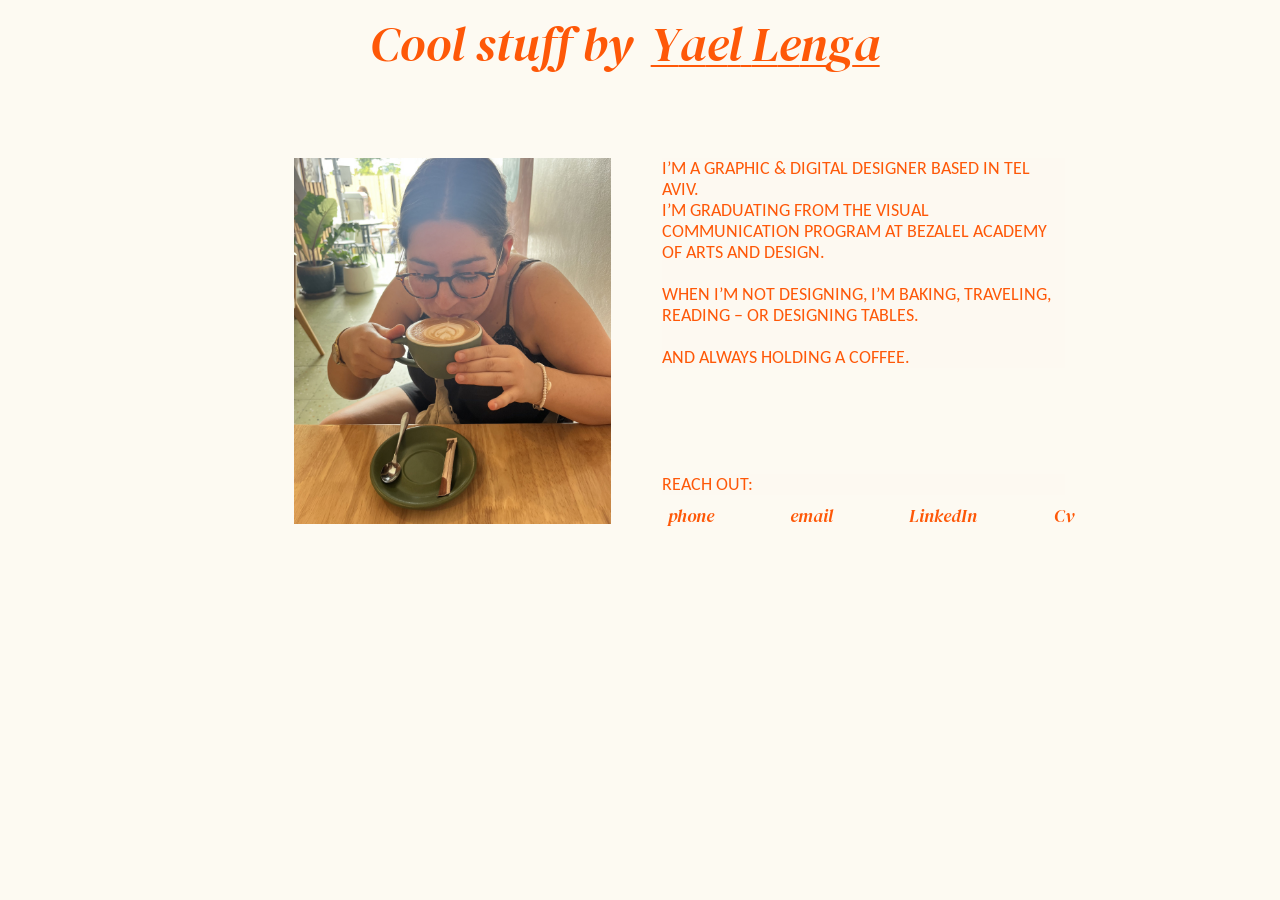
==== commit f5f8e440: "Edit the about texts on the home and about pages Home: "A graphic & digital designer who's creative " ====
--- a/about.html
+++ b/about.html
@@ -8,7 +8,7 @@
   <!-- Fonts from Google Fonts: DM Serif Display italic (the handwriting-style texts) and Carlito (text) -->
   <link rel="preconnect" href="https://fonts.googleapis.com">
   <link rel="preconnect" href="https://fonts.gstatic.com" crossorigin>
-  <link href="https://fonts.googleapis.com/css2?family=Carlito:wght@400&family=DM+Serif+Display:ital@1&display=swap" rel="stylesheet">
+  <link href="https://fonts.googleapis.com/css2?family=Carlito:wght@400;700&family=DM+Serif+Display:ital@1&display=swap" rel="stylesheet">
 
   <link rel="stylesheet" href="styles.css">
 </head>
@@ -53,12 +53,12 @@
 
     <!-- About me -->
     <div class="placed about-info">
-      <p>I’m a graphic UX/UI designer based in Tel Aviv.<br>I’m graduating the Visual Communication program at Bezalel Academy of arts.</p>
-      <p>When I’m not designing, you’ll probably find me baking, traveling, reading or designing tables.</p>
-      <p>and definitely holding a coffee...</p>
+      <p>I’m a graphic &amp; digital designer based in Tel Aviv.<br>I’m graduating from the Visual Communication program at Bezalel Academy of Arts and Design.</p>
+      <p>When I’m not designing, I’m baking, traveling, reading – or designing tables.</p>
+      <p>And always holding a coffee.</p>
     </div>
 
-    <p class="placed about-info about-reach-out">don’t hesitate to reach out:</p>
+    <p class="placed about-info about-reach-out">reach out:</p>
 
     <!-- phone, email, LinkedIn, Cv: under the text, spread across its width. They work the same as on the project pages (styles.css, .top-link-swap;
          clicking the phone number or the email address copies it: copy-on-click.js) -->
@@ -79,6 +79,57 @@
     </nav>
   </main>
 
+  <!-- PHONE (screen held upright): from the Figma frame "about" (393 wide). The computer version above is
+       hidden on the phone, and this is hidden on the computer. Tapping anywhere leaves a stamp (about-stamps.js). -->
+  <main class="phone-about-page stamp-area" data-figma-width="393">
+    <p class="placed phone-about-handwriting phone-about-back"><a href="index.html">Back to the<br>cool stuff</a></p>
+    <h1 class="placed phone-about-handwriting phone-about-name"><a href="about.html" aria-current="page">Yael Lenga</a></h1>
+
+    <div class="placed phone-about-text">
+      <p>I’m a graphic &amp; digital designer based in Tel Aviv.<br>I’m graduating from the Visual Communication program at Bezalel Academy of Arts and Design.</p>
+      <p>When I’m not designing, I’m baking, traveling, reading – or designing tables.</p>
+      <p>And always holding a coffee.</p>
+    </div>
+
+    <!-- Photos of me in a row that slowly moves to the right, without end:
+         the six photos three times over, and when the row has moved by one set of six, it starts again
+         from where it began, which looks the same (styles.css, .phone-about-carousel) -->
+    <div class="phone-about-carousel" role="img" aria-label="Photos of Yael Lenga">
+      <div class="phone-about-carousel-track">
+        <img class="phone-about-carousel-photo" src="images/about-photo-1.jpg" alt="" aria-hidden="true">
+        <img class="phone-about-carousel-photo" src="images/about-photo-2.jpg" alt="" aria-hidden="true">
+        <img class="phone-about-carousel-photo" src="images/about-photo-3.jpg" alt="" aria-hidden="true">
+        <img class="phone-about-carousel-photo" src="images/about-photo-4.jpg" alt="" aria-hidden="true">
+        <img class="phone-about-carousel-photo" src="images/about-photo-5.jpg" alt="" aria-hidden="true">
+        <img class="phone-about-carousel-photo" src="images/about-photo-6.jpg" alt="" aria-hidden="true">
+        <img class="phone-about-carousel-photo" src="images/about-photo-1.jpg" alt="">
+        <img class="phone-about-carousel-photo" src="images/about-photo-2.jpg" alt="">
+        <img class="phone-about-carousel-photo" src="images/about-photo-3.jpg" alt="">
+        <img class="phone-about-carousel-photo" src="images/about-photo-4.jpg" alt="">
+        <img class="phone-about-carousel-photo" src="images/about-photo-5.jpg" alt="">
+        <img class="phone-about-carousel-photo" src="images/about-photo-6.jpg" alt="">
+        <img class="phone-about-carousel-photo" src="images/about-photo-1.jpg" alt="" aria-hidden="true">
+        <img class="phone-about-carousel-photo" src="images/about-photo-2.jpg" alt="" aria-hidden="true">
+        <img class="phone-about-carousel-photo" src="images/about-photo-3.jpg" alt="" aria-hidden="true">
+        <img class="phone-about-carousel-photo" src="images/about-photo-4.jpg" alt="" aria-hidden="true">
+        <img class="phone-about-carousel-photo" src="images/about-photo-5.jpg" alt="" aria-hidden="true">
+        <img class="phone-about-carousel-photo" src="images/about-photo-6.jpg" alt="" aria-hidden="true">
+      </div>
+    </div>
+
+    <!-- How to reach me: the word on the left, and what it stands for on the right (each one a link).
+         Like everything under the two links at the top, 5 lower than in Figma -->
+    <p class="placed phone-about-reach-out">reach out:</p>
+    <p class="placed phone-about-label" style="--y: 604">phone</p>
+    <p class="placed phone-about-label" style="--y: 650">email</p>
+    <p class="placed phone-about-label" style="--y: 696">LinkedIn</p>
+    <p class="placed phone-about-label" style="--y: 742">Cv</p>
+    <a class="placed phone-about-contact" style="--y: 599" href="tel:+972546138340">+972546138340</a>
+    <a class="placed phone-about-contact" style="--y: 643" href="mailto:yael.lenga@gmail.com">yael.lenga@gmail.com</a>
+    <a class="placed phone-about-contact" style="--y: 689" href="https://www.linkedin.com/in/yael-lenga-37ba863b9/" target="_blank" rel="noopener">Yael Lenga</a>
+    <a class="placed phone-about-contact" style="--y: 735" href="CV%20Yael%20Lenga-%20portfolio.pdf" target="_blank" rel="noopener">See Here</a>
+  </main>
+
   <!-- The special mouse on this page (see custom-cursor.js) -->
   <img class="project-cursor" src="images/cursor-about.png" alt="" aria-hidden="true">
 
--- a/styles.css
+++ b/styles.css
@@ -14,6 +14,13 @@
   --color-home-orange: #fe5808;
   --color-home-blue: #acd0ef;
   --color-home-green: #98ed51;
+
+  /* Home page on the phone: the project squares and the about strip */
+  --color-phone-green: #63c575;          /* Lets Talk About It */
+  --color-phone-blue: #1647b5;           /* Davar Echad */
+  --color-phone-yellow: #ffd22e;         /* more about me */
+  --color-phone-lets-talk-label: #202f34;
+  --color-phone-hamotzi-label: #d5d5d5;
 
   /* Project pages: the background every project shares */
   --color-project-cream: #fdfaf2;
@@ -42,6 +49,9 @@
   /* Grain, like the photocopied paper of the Hamotzi logo: fine grey specks, partly see-through.
      Laid over a color, it makes it look printed. */
   --hamotzi-grain: url("data:image/svg+xml,%3Csvg xmlns='http://www.w3.org/2000/svg' width='120' height='120'%3E%3Cfilter id='g'%3E%3CfeTurbulence type='fractalNoise' baseFrequency='0.85' numOctaves='3' stitchTiles='stitch'/%3E%3CfeColorMatrix values='0 0 0 0 0.25  0 0 0 0 0.25  0 0 0 0 0.25  0 0 0 1.6 -0.55'/%3E%3C/filter%3E%3Crect width='100%25' height='100%25' filter='url(%23g)'/%3E%3C/svg%3E");
+
+  /* Davar Echad colors */
+  --color-davar-pink: #fab8f9;          /* "More stuff", "Yael Lenga", the links and "next project" */
 
   /* Lets Talk About It colors */
   --color-lets-talk-blue: #27aae2;      /* "More stuff", "Yael Lenga" and the top links */
@@ -108,8 +118,10 @@
   --about-photo-time: 3s;                  /* each photo of me stays this long... */
   --about-photo-switch-time: 0.55s;        /* ...and then the next one pushes it out this fast */
   --about-trail-fade-time: 0.2s;           /* the tail disappears (over the links and "Cool stuff by") this fast */
+  --about-carousel-time: 40s;             /* phone: the row of photos moves right by one set of six in this long */
 
   /* Project pages (like "project page- trac"), also in Figma pixels × --u */
+  --home-intro-size: calc(56.12 * var(--u)); /* home: the big text across both halves */
   --scroll-down-size: calc(20 * var(--u)); /* home: "scroll down" at the bottom of the first screen */
   --trac-group-gap: 45.73;                  /* home, trac.: the space between the headline, the tag and the phone (Figma pixels; the headline-to-tag space in Figma) */
   --trac-screen-padding: 8px;               /* home, trac.: the least space above the headline and under the phone */
@@ -194,12 +206,19 @@
   --home-return-peek: 0.12;            /* home, back from a project: opens this share of a screen past it, showing the next project */
   --cool-stuff-underline-time: 0.4s;   /* home: the underline under "Cool stuff by" fades in this fast after the bounce */
   --mouse-trail-size: 0.27075;         /* home: the photos in the mouse's tail, this share of the old changing photos' size (30%, then 5% smaller, then 5% smaller again) */
+  --mouse-trail-box-width: 621.9;      /* home: each photo in the tail fits in this box (Figma pixels: 691 × 797, the photos' frames */
+  --mouse-trail-box-height: 717.3;     /*   in the bank frame "Frame 169", × 0.9), keeping its own shape, before --mouse-trail-size */
   --mouse-trail-smaller: 0.9;          /* home: now and then a photo is this much of that size (10% smaller)... */
   --mouse-trail-smallest: 0.85;        /* ...and now and then this much (15% smaller), at random, for a range of sizes */
   --mouse-trail-smaller-chance: 0.2;   /* the chance of each of the two smaller sizes (the rest are the full size) */
   --mouse-trail-overlap: 0.25;         /* home: each photo in the tail covers this share of the one before */
   --mouse-trail-stay-time: 1.7s;        /* home: each photo stays this long... */
   --mouse-trail-fade-time: 0.4s;       /* ...and then fades away this fast */
+  --phone-sweep-time: 1.1s;            /* home, phone: the two halves of a project come in and meet in the middle this fast... */
+  --phone-sweep-hold: 0.3s;            /* ...stay together this long, and then the project page opens */
+  --phone-about-time: 0.7s;            /* home, phone: the yellow strip grows to fill the screen this fast (then the about page opens) */
+  --phone-screen-send-time: 0.55s;     /* project page, phone: a tapped small screen's copy grows into the big phone this fast */
+  --word-swap-time: 0.45s;             /* trac., phone: the bold word in "never lose a ___ again." changes this often */
 
   /* Spacing scale: distances that repeat in the Figma design (Figma pixels × --u) */
   --space-small: calc(20 * var(--u));
@@ -278,7 +297,7 @@
 
 /* Gives the page its scroll length: as tall as a column */
 .split {
-  height: calc(4 * var(--screen-height));
+  height: calc(5 * var(--screen-height)); /* 5 screens: the opening and one for each project */
 }
 
 /* Both columns stay fixed on screen; the script slides them */
@@ -521,12 +540,23 @@
 /* Home, first view: the big white text across both halves, at the bottom of the screen.
    The same text sits in both screens at the same spot (from 58 on the whole page);
    each screen shows only its own half. */
-/* The big all-caps text across both halves of the first screen: a shape from Figma (its letters
-   are drawn, not typed), cut in two: the left part in the left half, the right part in the right half.
+/* The big all-caps text across both halves of the first screen: the same text in both halves,
+   each half shows its own part (the left part in the left half, the right part in the right half).
+   Its size, spacing and spot are those of the text in Figma (there it is a shape: Carlito Bold, 56.12).
    Pinned to the bottom of the screen, like "scroll down" under it, so the space between them never changes. */
-.home-intro-left  { --x: 162.261; --from-bottom: 284;     --width: 553.557; --height: 163.731; }
-.home-intro-right { --x: -2.593;  --from-bottom: 281.488; --width: 520.593; --height: 161.561; } /* 717.407 - 720 */
-.home-intro-right-in-left { --x: 717.407; } /* in the left half: only the sliver before the middle shows */
+.home-intro {
+  --width: 1100; --from-bottom: 294.7;   /* the top of its capitals: 682.9 of 964, as in Figma */
+  font-family: var(--font-label);
+  font-weight: 700;
+  font-size: var(--home-intro-size);
+  line-height: 1.1053;                  /* 62.03 between the lines */
+  letter-spacing: 0.0406em;             /* 2.28 at 56.12 */
+  text-transform: uppercase;
+  white-space: nowrap;
+  color: var(--color-hero-text);
+}
+.home-intro-left  { --x: 162.26; }
+.home-intro-right { --x: -557.74; }     /* 162.26 - 720: starts in the left half */
 
 /* Project labels on the right column: name, type, year (pinned to the bottom) */
 .project-label,
@@ -534,7 +564,7 @@
   font-family: var(--font-label);
   font-weight: 700;
   color: var(--color-white);
-  text-transform: capitalize;
+  text-transform: uppercase;            /* all capitals */
   white-space: nowrap;
 }
 
@@ -558,6 +588,12 @@
 /* Hamotzi sits on white, so its label and year are black */
 .label-hamotzi,
 .year-hamotzi    { color: var(--color-black); }
+
+/* Davar Echad: two lines (name, type), the year under them like trac.'s; black, over the speech bubbles */
+.label-davar     { --x: 498; --from-bottom: 100; --width: 182; }
+.year-davar      { --x: 498; --from-bottom: 57;  --width: 67; }
+.label-davar,
+.year-davar      { color: var(--color-black); }
 
 /* ---------- Special mouse over the project screens ---------- */
 
@@ -592,6 +628,7 @@
 .cursor-lets-talk { --width: 58;     --height: 58; }
 .cursor-hamotzi   { --width: 138.8;  --height: 31.2; }
 .cursor-about     { --width: 65;     --height: 101; }
+.cursor-davar     { --width: 46.454; --height: 45.84; }  /* half of Figma's */
 
 /* =========================================================
    Project page (trac.html): the left half stays still,
@@ -951,7 +988,10 @@
 .project-side::-webkit-scrollbar { display: none; }
 
 /* The logo: each project sets its spot and size (--logo-x and --logo-y from the window's
-   top-left corner, --logo-width and --logo-height), all in Figma pixels */
+   top-left corner, --logo-width and --logo-height), all in Figma pixels.
+   RULE: the top of the logo's letters lines up with the top of the media on the right
+   (--project-top-height, 120). trac. is the exception only in that its "t" is taller:
+   there the other letters ("rac") line up. */
 .side-logo {
   flex: none;
   margin: calc(var(--logo-y) * var(--s)) 0 0 calc((var(--logo-x) - var(--project-side-left)) * var(--s));
@@ -1104,6 +1144,116 @@
   position: relative;
   width: 100%;
   aspect-ratio: 1080 / 607;
+}
+
+/* ---------- Davar Echad (davar-echad.html) ----------
+   On the right: the brand video, and under it the brand book (a long picture in six parts, from the
+   brand book file in Figma, from its first white part, "מצגת מותג", to the truck and the logo at the end) */
+.davar-page {
+  --project-nav-color: var(--color-davar-pink);
+  --project-side-title-width: 305;      /* a wider title box (two lines), so "'Davar'" fits on the line before it */
+  --project-side-details-top: 224.71;   /* the year, under the logo */
+  --media-height: 5449.56;              /* the brand book ends at 639.96 + 4809.6 */
+  --logo-x: 35; --logo-y: 120; --logo-width: 125.19; --logo-height: 86.419; /* the top of its letters at the top of the media */
+}
+.davar-video-spot { --x: 2; --y: 0; --width: 1078; --height: 606; }
+.davar-video-spot .project-video { object-fit: cover; }
+/* The brand book: six pictures one under the other, the full width of the media */
+.davar-book {
+  --x: 0; --y: 639.96; --width: 1080;
+  display: flex;
+  flex-direction: column;
+}
+.davar-book > img { display: block; width: 100%; height: auto; }
+
+/* ----- The brand book's animations, laid over its picture in their spots -----
+   In the brand book file (Figma, 2310 wide) they are components whose variants switch by themselves;
+   here they are rebuilt with CSS animations. Their spots are in the brand book's own pixels, measured from
+   the top of the part shown here (--x, --y, --w, --h), turned into this page's size with --bb
+   (the brand book is shown 1080 wide). */
+.davar-book {
+  --bb: calc(var(--u) * 1080 / 2310);  /* 1 pixel of the brand book file */
+  overflow: hidden;                    /* the moving ticker is wider than the page */
+}
+.davar-anim {
+  position: absolute;
+  left: calc(var(--x) * var(--bb));
+  top: calc(var(--y) * var(--bb));
+  width: calc(var(--w) * var(--bb));
+  height: calc(var(--h) * var(--bb));
+}
+.davar-anim img { display: block; width: 100%; height: 100%; }
+@media (prefers-reduced-motion: reduce) {
+  .davar-anim, .davar-anim * { animation: none !important; } /* still: the brand book's picture as it is */
+}
+
+/* 1. The typography lists: a column of words in a window; every second it moves up one word
+   (in 0.4 seconds), and starts over. The word next to the heart is red: a red copy of the column
+   shows only in a band at the heart's height (.davar-red-band), so each word turns red as it passes there.
+   --k: 1 brand book pixel of the column (it is shown a little smaller) */
+.davar-words {
+  overflow: hidden;
+  background: var(--color-white);
+}
+.davar-red-band {
+  position: absolute;
+  left: 0;
+  right: 0;
+  top: calc(var(--strip-y) * var(--bb) + var(--band-top) * var(--k));
+  height: calc(140 * var(--k));
+  overflow: hidden;
+}
+.davar-words img {
+  position: absolute;
+  left: calc(var(--strip-x) * var(--bb));
+  top: calc(var(--strip-y) * var(--bb));
+  width: calc(608 * var(--k));
+  height: calc(1460 * var(--k));
+  animation-duration: var(--cycle);
+  animation-iteration-count: infinite;
+  animation-timing-function: cubic-bezier(0.7016, 0.1052, 0.7568, 0.4714); /* from Figma */
+}
+.davar-red-band img { top: calc(var(--band-top) * var(--k) * -1); } /* lined up with the black column */
+.davar-typo-anim { --x: 1163.79; --y: 3137.76; --w: 381.28; --h: 515.09;
+                   --strip-x: -202.86; --strip-y: -84.32; --k: calc(0.93196 * var(--bb)); --cycle: 5.6s; --band-top: 225; }
+.davar-typo-anim img { animation-name: davar-typo-words; }
+.davar-haim-anim { --x: 878.98; --y: 3808.4; --w: 665.83; --h: 393.36;
+                   --strip-x: 62.64; --strip-y: -78.29; --k: calc(0.95603 * var(--bb)); --cycle: 4.2s; --band-top: 220; }
+.davar-haim-anim img { animation-name: davar-haim-words; }
+/* The column's steps (one word = 138.5 of the column's pixels); the last step looks exactly like the first,
+   so the jump back to the start can't be seen */
+@keyframes davar-typo-words {
+  0%, 17.857%  { transform: translateY(calc(69.5 * var(--k))); }
+  25%, 42.857% { transform: translateY(calc(-68.5 * var(--k))); }
+  50%, 67.857% { transform: translateY(calc(-207.5 * var(--k))); }
+  75%, 92.857% { transform: translateY(calc(-345.5 * var(--k))); }
+  100%         { transform: translateY(calc(-483.5 * var(--k))); }
+}
+@keyframes davar-haim-words {
+  0%, 23.81%   { transform: translateY(calc(208 * var(--k))); }
+  33.33%, 57.14% { transform: translateY(calc(69.5 * var(--k))); }
+  66.67%, 90.48% { transform: translateY(calc(-68.5 * var(--k))); }
+  100%         { transform: translateY(calc(-207.5 * var(--k))); }
+}
+
+/* 2. The heart arrows next to the lists: they jump up and spring back down, once for each word,
+   in step with the lists (1.4 seconds): up just before the words move, down while they move (as in Figma) */
+.davar-heart-anim { --w: 70.98; --h: 63.38; }
+.davar-heart-anim::before { content: ""; position: absolute; inset: 0; background: var(--color-white); } /* hides the still arrow under it */
+.davar-heart-anim img { position: relative; animation: davar-heart-jump 1.4s infinite; }
+.davar-heart-1 { --x: 1115.52; --y: 3295.4; }
+.davar-heart-2 { --x: 1115.52; --y: 3973.02; }
+@keyframes davar-heart-jump {
+  0%, 42.86% { transform: translateY(0);                     animation-timing-function: ease-in; }   /* waits 0.6 seconds */
+  71.43%     { transform: translateY(calc(-21.48 * var(--bb))); animation-timing-function: cubic-bezier(0.3, 1.35, 0.5, 1); } /* up in 0.4 (as the words start moving), then a spring */
+  100%       { transform: translateY(0); }
+}
+
+/* 3. The ticker of subjects: slides to the left without end (9 seconds for one round) */
+.davar-ticker-anim { --x: -3; --y: 5525; --w: 3621; --h: 37; background: var(--color-white); }
+.davar-ticker-anim img { animation: davar-ticker 9s linear infinite; }
+@keyframes davar-ticker {
+  to { transform: translateX(calc(-1203 * var(--bb))); }
 }
 
 /* ---------- Lets Talk About It (lets-talk.html) ----------
@@ -1512,6 +1662,486 @@
 }
 
 /* =========================================================
+   Home page on the phone (screen held upright): Figma frame "iPhone 16 - 5", 393 wide.
+   One page instead of the two columns: the texts, four project squares, and the about strip.
+   Inside it, 1 Figma pixel (--u) = the screen width ÷ 393, so .placed and .box work as everywhere.
+   ========================================================= */
+.phone-home { display: none; } /* the computer version (screen held sideways) doesn't show it */
+
+@media (orientation: portrait) {
+  .split,
+  .project-cursor { display: none; } /* no two columns and no special mouse on the phone */
+
+  .phone-home {
+    --u: calc(100vw / 393);
+    display: block;
+    position: relative;
+    height: calc(852 * var(--u));
+    background-color: var(--color-project-cream);
+  }
+}
+
+/* "Cool stuff by" (underlined) and "Yael Lenga" at the top, orange */
+.phone-handwriting {
+  --width: 110;
+  font-family: var(--font-handwriting);
+  font-style: var(--font-handwriting-style);
+  font-size: calc(20 * var(--u));
+  line-height: 0.9;
+  text-align: center;
+  white-space: nowrap;
+  color: var(--color-hero-text);
+}
+.phone-handwriting a { color: inherit; text-decoration: none; }
+.phone-cool-stuff { --x: 85; --y: 40; } /* the bottom of its letters on the same line as "More Cool Stuff" on the project pages (16 in Figma) */
+.phone-cool-stuff a {
+  text-decoration: underline;
+  text-decoration-thickness: from-font;
+  text-underline-position: from-font;
+}
+.phone-my-name { --x: 173; --y: 40; --width: 143; } /* on the same line too (18 in Figma) */
+
+/* The text about me under them: orange capitals */
+.phone-intro {
+  --x: 25; --y: 84; --width: 343;
+  font-family: var(--font-label);
+  font-weight: 700;
+  font-size: calc(20 * var(--u));
+  line-height: 1.19;
+  letter-spacing: 0.01em;
+  text-transform: uppercase;
+  color: var(--color-hero-text);
+}
+
+/* A project square: a color, a picture, and the project's name at the bottom */
+.phone-tile,
+.phone-about { display: block; overflow: hidden; }
+.phone-tile-lets-talk { --x: 0;   --y: 233; --width: 197; --height: 242; background-color: var(--color-phone-green); }
+.phone-tile-hamotzi   { --x: 197; --y: 233; --width: 196; --height: 242; background-color: var(--color-black); }
+.phone-tile-davar     { --x: 0;   --y: 475; --width: 197; --height: 242; background-color: var(--color-phone-blue); }
+.phone-tile-trac      { --x: 197; --y: 475; --width: 196; --height: 242; background-color: var(--color-home-orange); }
+
+/* The picture in each square (measured from the square's corner) */
+.phone-tile-picture {
+  position: absolute;
+  left: calc(var(--x) * var(--u));
+  top: calc(var(--y) * var(--u));
+  width: calc(var(--width) * var(--u));
+  height: calc(var(--height) * var(--u));
+  max-width: none;
+}
+.phone-picture-lets-talk { --x: 52;    --y: 74; --width: 94;  --height: 94; }
+.phone-picture-hamotzi   { --x: 20;    --y: 98; --width: 157; --height: 45; }
+.phone-picture-davar     { --x: 58.63; --y: 58; --width: 139; --height: 137; }
+.phone-picture-trac      { --x: 65;    --y: 76; --width: 67;  --height: 100; }
+
+/* The project's name: small capitals at the bottom left of the square */
+.phone-tile-label {
+  position: absolute;
+  left: calc(10 * var(--u));
+  top: calc(214 * var(--u));
+  font-family: var(--font-label);
+  font-weight: 400;
+  font-size: calc(20 * var(--u));
+  line-height: 1.05;
+  text-transform: uppercase;
+  white-space: nowrap;
+  color: var(--color-black);
+}
+.phone-tile-lets-talk .phone-tile-label { color: var(--color-phone-lets-talk-label); }
+.phone-tile-hamotzi .phone-tile-label   { left: calc(8 * var(--u)); color: var(--color-phone-hamotzi-label); }
+.phone-tile-davar .phone-tile-label     { color: var(--color-davar-pink); }
+.phone-tile-trac .phone-tile-label      { left: calc(8 * var(--u)); }
+
+/* The about strip: yellow, with a drawing of a cup of coffee on the right.
+   The name and the cup sit at its bottom, so they stay there when the strip grows (phone-home.js). */
+.phone-about { --x: 0; --y: 717; --width: 393; --height: 135; background-color: var(--color-phone-yellow); }
+.phone-about .phone-tile-label { top: auto; bottom: calc(7 * var(--u)); }
+/* The cup: in Figma the drawing (438 × 550) sits in a frame turned by 18°, so it looks upright;
+   here it is turned the same way. It is about 115 tall, 10 from the right edge, in the middle of the strip's height. */
+.phone-about-icon {
+  position: absolute;
+  right: calc(13.5 * var(--u));
+  bottom: calc(10.5 * var(--u));
+  width: calc(91.6 * var(--u));
+  height: calc(115 * var(--u));
+  max-width: none;
+  transform: rotate(18.18deg);
+}
+
+/* ---------- Tapping a project (phone-home.js) ---------- */
+
+/* A cream layer over everything, with a copy of the page cut in two at the middle of the screen:
+   the top part (.phone-sweep-top) and the bottom part (.phone-sweep-bottom).
+   Each part hides what goes past the middle, so what is pushed there disappears. */
+.phone-sweep {
+  --u: calc(100vw / 393);
+  position: fixed;
+  inset: 0;
+  z-index: 100;
+  overflow: hidden;
+  background-color: var(--color-project-cream);
+}
+.phone-sweep-part {
+  position: absolute;
+  left: 0;
+  width: 100%;
+  height: 50%;
+  overflow: hidden;
+}
+/* Inside each part, the slice of the page that was on the screen; it is what moves */
+.phone-sweep-slice {
+  position: absolute;
+  inset: 0;
+  overflow: hidden;
+}
+.phone-sweep-top    { top: 0; }
+.phone-sweep-bottom { top: 50%; }
+.phone-sweep .phone-home,
+.phone-sweep .phone-project {            /* the copies of the page */
+  position: absolute;
+  left: 0;
+  width: 100%;
+}
+
+/* The project's two halves from the computer version, each shrunk to half the phone's width:
+   a computer screen half (720 × 964) becomes 196.5 × 263.09 here, so its own --u and --screen-height
+   are set for that size, and everything in it is placed as on the computer. */
+.phone-sweep-half {
+  --u: calc(100vw / 393 * 196.5 / 720);
+  --screen-height: calc(263.09 * 100vw / 393);
+  position: absolute;
+  top: 0;
+  width: calc(720 * var(--u));
+}
+.phone-sweep-left  { left: 0; }
+/* On the phone, the halves come without the project's name, type and year (the small text at the bottom right) */
+.phone-sweep-half .project-label,
+.phone-sweep-half .project-year { display: none; }
+.phone-sweep-right {                     /* half a pixel wider, over the left half, so no thin line shows where they meet */
+  right: 0;
+  width: calc(720 * var(--u) + 0.5px);
+}
+
+/* Going back home from a project page (phone-back-home.js): the home page's squares in two columns,
+   two squares each (242 high): Lets Talk About It and Davar Echad on the left, Hamotzi and trac. on the right */
+.phone-sweep-column {
+  position: absolute;
+  top: 0;
+  height: calc(484 * var(--u));
+}
+.phone-sweep-column-left  { left: 0;  width: calc(197 * var(--u)); }
+.phone-sweep-column-right { right: 0; width: calc(196 * var(--u)); }
+
+/* The about strip: a copy of it grows up to fill the screen */
+.phone-sweep-about {
+  position: absolute;
+  left: 0;
+  width: 100%;
+}
+
+/* =========================================================
+   Project pages on the phone (screen held upright): one column, from each project's phone frame in Figma
+   (393 wide, like "trac phone"). Each project page has a .phone-project part with its own phone layout;
+   on the phone it shows instead of the computer version (and on the computer it is hidden).
+   Inside it, 1 Figma pixel (--u) = the screen width ÷ 393, so .placed and .box work as everywhere.
+   ========================================================= */
+.phone-project { display: none; }
+
+@media (orientation: portrait) {
+  /* only on pages that already have a phone layout */
+  .project-page:has(.phone-project) .project-top,
+  .project-page:has(.phone-project) .project-side,
+  .project-page:has(.phone-project) .project-media { display: none; }
+
+  .phone-project {
+    --u: calc(100vw / 393);
+    display: block;
+    position: relative;
+    height: calc(var(--phone-page-height) * var(--u));
+    overflow: hidden; /* the folder tabs reach a little past the left edge */
+  }
+}
+
+/* The links at the top (they stay at the top of the screen, with no background)
+   and at the bottom (they scroll with the page): handwriting, in the project's color */
+.phone-nav-link {
+  font-family: var(--font-handwriting);
+  font-style: var(--font-handwriting-style);
+  font-size: max(var(--text-min-size), calc(16 * var(--u)));
+  line-height: 1.05;
+  color: var(--phone-project-color);
+  text-decoration: none;
+}
+.phone-project-nav .phone-nav-link {
+  position: fixed;
+  z-index: 4;
+  text-align: center;
+  white-space: nowrap; /* each line stays whole: two lines at most */
+}
+
+/* Behind them: a cream rectangle across the top of the screen, so what scrolls under them doesn't clash.
+   It ends --phone-nav-height Figma pixels from the top (a little above the logo). */
+.phone-nav-background {
+  position: fixed;
+  z-index: 3;
+  top: 0;
+  left: 0;
+  width: 100%;
+  height: calc(var(--phone-nav-height) * var(--u));
+  background-color: var(--color-project-cream);
+}
+
+/* The details under the logo: bold capitals */
+.phone-details {
+  font-family: var(--font-label);
+  font-weight: 700;
+  font-size: max(var(--text-min-size), calc(16 * var(--u)));
+  line-height: 0.98;
+  text-transform: uppercase;
+}
+
+/* Running text: capitals, an empty line between paragraphs */
+.phone-text {
+  font-family: var(--font-label);
+  font-weight: 400;
+  font-size: max(var(--text-min-size), calc(16 * var(--u)));
+  line-height: 1.24;
+  text-transform: uppercase;
+}
+.phone-new-paragraph { margin-top: 1.24em; } /* one empty line before it */
+
+/* A colored folder: a box with slightly round corners. Its tab is a cream cut-out laid over its top-left corner. */
+.phone-folder { border-radius: calc(4 * var(--u)); }
+.phone-folder-tab { --width: 32; --height: 36; }
+
+/* ---------- trac. on the phone (Figma: "trac phone") ---------- */
+.trac-phone {
+  --phone-page-height: 2234.68; /* 2189 in Figma, plus the space added after the texts (3 + 3, then an empty line after the first and the last) */
+  --phone-project-color: var(--color-trac-orange);
+}
+.trac-phone-more  { --x: 25;  --y: 42; --width: 90; } /* wider than in Figma (70), so it is never more than two lines */
+.trac-phone-next  { --x: 150; --y: 42; --width: 94; } /* on every project page the three links are on one line, at 42 */
+.trac-phone-about { --x: 311; --y: 42; --width: 57; }
+.trac-phone        { --phone-nav-height: 95; }
+
+.trac-phone-logo    { --x: 26;  --y: 107; --width: 68;  --height: 23.477; }
+.trac-phone-details { --x: 25;  --y: 132.68; --width: 170; } /* in Figma the text starts with an empty line, from 117 */
+.trac-phone-big-phone { --x: 202; --y: 112; --width: 166; --height: 343.397;
+                      border-radius: calc(26.015 * var(--u)); overflow: hidden; }
+
+/* The five app screens (the picture of several screens, cut as in Figma) */
+.trac-phone-screen   { --y: 483; --width: 59.63; --height: 120.356; --img-width: 309%; --img-height: 214.94%; }
+.trac-phone-screen-1 { --x: 24.627;  --width: 59.748; --height: 120.595; --img-left: -104.39%; --img-top: -75.15%; }
+.trac-phone-screen-2 { --x: 96.084;  --width: 59.868; --height: 120.837; --img-left: -209%;    --img-top: -44.04%; }
+.trac-phone-screen-3 { --x: 167.54;  --y: 483.199; --width: 59.887; --height: 120.799; }
+.trac-phone-screen-4 { --x: 238.998; --img-left: -2.43%;  --img-top: 1.98%; }
+.trac-phone-screen-5 { --x: 310.369; --img-left: -0.09%;  --img-top: -102.19%; }
+.trac-phone-cover    { object-fit: cover; }
+
+/* The small screens are buttons (phone-screens.js): no button look */
+.phone-screen-thumb {
+  padding: 0;
+  border: 0;
+  background: none;
+  cursor: pointer;
+}
+/* A copy of a small screen, on its way to the big phone or in it */
+.phone-screen-copy {
+  position: absolute;
+  z-index: 1;
+  pointer-events: none;
+}
+
+.trac-phone-intro { --x: 25; --y: 630; --width: 339; }
+
+/* Write / Record / Refine (from here down, an empty line (19.84) lower than in Figma: more space after the first text) */
+.trac-phone-write-box  { --x: 0;   --y: 768.84; --width: 131; --height: 113; }
+.trac-phone-record-box { --x: 131; --y: 768.84; --width: 131; --height: 113; }
+.trac-phone-refine-box { --x: 262; --y: 768.84; --width: 131; --height: 113; }
+/* The words (the same drawings as on the computer), at their Figma width, their middles at the same height */
+.trac-phone-word-write  { --x: 44;  --y: 819.63; --width: 43.658; --height: 14.423; }
+.trac-phone-word-record { --x: 169; --y: 818.12; --width: 55.918; --height: 17.429; }
+.trac-phone-word-refine { --x: 303; --y: 818.14;  --width: 48.579; --height: 17.402; }
+
+.trac-phone-notes   { --x: 198; --y: 862.84; --width: 173; --height: 110; }
+.trac-phone-problem { --x: 25;  --y: 908.84; --width: 352; }
+
+/* The four icons (from here down, 3 lower than in Figma: more space after "…the usual mess in between.") */
+.trac-phone-logo-box       { --x: 0;   --y: 1092.84; --width: 197; --height: 130; }
+.trac-phone-mic-box        { --x: 197; --y: 1092.84; --width: 196; --height: 130; }
+.trac-phone-drum-box       { --x: 0;   --y: 1222.84; --width: 197; --height: 130; }
+.trac-phone-headphones-box { --x: 197; --y: 1222.84; --width: 196; --height: 130; }
+.trac-phone-icon-logo       { --x: 70;     --y: 1147.84; --width: 57.904; --height: 19.987; }
+.trac-phone-icon-mic        { --x: 265;    --y: 1112.84; --width: 59.617; --height: 89.94; }
+.trac-phone-icon-drum       { --x: 49.993; --y: 1251.84; --width: 97.135; --height: 72.517; }
+.trac-phone-icon-headphones { --x: 245;    --y: 1254.84; --width: 99.984; --height: 66.153; }
+
+.trac-phone-credits { --x: 25; --y: 1389.84; --width: 352; }
+
+/* From here down, 3 and an empty line more: more space after "…full-flow prototype." (the last text) */
+.trac-phone-computer { --x: 18.18; --y: 1598.68; --width: 359.33; --height: 391.31; }
+
+/* The closing banner */
+.trac-phone-banner-title { --x: 72.449;  --y: 1962.75; --width: 254; --height: 105; }
+.trac-phone-tag-pill     { --x: 72.588;  --y: 2098.39; --width: 163.608; --height: 21.275;
+                           border-radius: calc(7.253 * var(--u)); background-color: var(--color-trac-green); }
+.trac-phone-tag-text     { --x: 80.302;  --y: 2103.2; --width: 136; --height: 12;
+                           clip-path: inset(0 37.5% 0 0); }  /* only "never lose a" (the drawing's first 85 of 136) */
+.trac-phone-tag-again    { --x: 83.302;  --y: 2103.2; --width: 136; --height: 12;
+                           clip-path: inset(0 0 0 62.5%); }  /* only "again.": 3 further right than in Figma */
+.trac-phone-tag-word     { --x: 149.557; --y: 2101.45; --width: 34.602; }
+.trac-phone-tag-plug     { --x: 258.566; --y: 2102.5; --width: 50;  --height: 16; }
+.trac-phone-tag-cable    { --x: 306.082; --y: 2106.28;  --width: 87;  --height: 7; }
+
+/* Words that change by themselves, one after the other, each one for --word-swap-time (like the Figma
+   component "trac song verse etc"). They are drawings 109 wide (the component's size),
+   shrunk to --word-swap-scale; all start at the same corner, and only one shows at a time. */
+.word-swap {
+  --word-swap-count: 8;
+  --word-swap-scale: 0.31745;  /* 34.602 ÷ 109: the size of the component on the page */
+}
+.word-swap-word {
+  position: absolute;
+  top: 0;
+  left: 0;
+  width: calc(var(--svg-width) * var(--word-swap-scale) * var(--u));
+  height: calc(var(--svg-height) * var(--word-swap-scale) * var(--u));
+  max-width: none;
+  opacity: 0;
+  /* Each word shows for one step of the cycle: the first one now, the next after one step, and so on */
+  animation: word-swap calc(var(--word-swap-count) * var(--word-swap-time)) step-end infinite;
+  animation-delay: calc((var(--i) - var(--word-swap-count)) * var(--word-swap-time));
+}
+@keyframes word-swap {
+  0%   { opacity: 1; }   /* shows... */
+  12.5% { opacity: 0; }  /* ...for one step of eight, then hides until its turn comes again */
+  100% { opacity: 0; }
+}
+@media (prefers-reduced-motion: reduce) {
+  .word-swap-word { animation: none; }                    /* for people who asked for less motion: */
+  .word-swap-word:first-child { opacity: 1; }             /* only the first word, and it stays */
+}
+
+/* The links at the bottom */
+.trac-phone-prototype    { --x: 25;  --y: 2164.68; --width: 99; }
+.trac-phone-landing      { --x: 150; --y: 2164.68; --width: 94; }
+.trac-phone-presentation { --x: 281; --y: 2164.68; --width: 87; }
+
+/* ---------- Lets Talk About It on the phone (Figma: "lets talk phone") ---------- */
+.lets-talk-phone {
+  --phone-page-height: 2024.84; /* 2005 in Figma, and an empty line added after the first text */
+  --phone-nav-height: 95;
+  --phone-project-color: var(--color-home-orange);
+}
+.lets-talk-phone-more  { --x: 25;  --y: 42; --width: 90; } /* wider than in Figma (70), so it is never more than two lines */
+.lets-talk-phone-next  { --x: 150; --y: 42; --width: 94; } /* the three links on one line, at 42 */
+.lets-talk-phone-about { --x: 311; --y: 42; --width: 57; }
+
+.lets-talk-phone-details { --x: 25;  --y: 112; --width: 160; }
+.lets-talk-phone-logo    { --x: 188; --y: 87;  --width: 179.956; --height: 54; }
+
+/* The computer, and the website video on its screen: the screen under the browser bar
+   (in the computer picture, 1188 × 958: from 44, 82 to 1142, 727) */
+.lets-talk-phone-computer { --x: 17;    --y: 212;    --width: 359.215; --height: 289.67; }
+.lets-talk-phone-site     { --x: 30.30; --y: 236.79; --width: 332;     --height: 195;
+                            overflow: hidden;
+                            border-radius: 0 0 calc(1.8 * var(--u)) calc(1.8 * var(--u)); }
+.lets-talk-phone-site .project-video { object-fit: cover; }
+
+.lets-talk-phone-intro { --x: 25; --y: 523; --width: 339; }
+
+/* The two hosts (from here down, an empty line (19.84) lower than in Figma: more space after the first text) */
+.lets-talk-phone-box-yoram { --x: 0;   --y: 776.84; --width: 197; --height: 236; background-color: var(--color-lets-talk-navy); }
+.lets-talk-phone-box-naomi { --x: 197; --y: 776.84; --width: 196; --height: 236; background-color: var(--color-lets-talk-light); }
+.lets-talk-phone-hosts     { --x: 24;  --y: 791.293; --width: 348.878; --height: 204.547; }
+
+.lets-talk-phone-credits { --x: 25; --y: 1061.84; --width: 352; }
+
+/* The four phones */
+.lets-talk-phone-app-1 { --x: 21;      --y: 1212.84; --width: 173;     --height: 349; }
+.lets-talk-phone-app-2 { --x: 203.554; --y: 1212.84; --width: 164.306; --height: 344; }
+.lets-talk-phone-app-3 { --x: 25;      --y: 1579.84; --width: 167;     --height: 350; }
+.lets-talk-phone-app-4 { --x: 202;     --y: 1581.84; --width: 166;     --height: 349; }
+
+/* The links at the bottom */
+.lets-talk-phone-website   { --x: 25;  --y: 1964.84; --width: 99; }
+.lets-talk-phone-prototype { --x: 269; --y: 1964.84; --width: 99; }
+
+/* ---------- Hamotzi on the phone (Figma: "hamotzi phone") ---------- */
+.hamotzi-phone {
+  --phone-page-height: 860; /* 852 in Figma, and 8 */
+  --phone-nav-height: 95;
+  --phone-project-color: var(--color-home-orange);
+}
+.hamotzi-phone-more  { --x: 25;  --y: 42; --width: 90; } /* wider than in Figma (70), so it is never more than two lines */
+.hamotzi-phone-next  { --x: 150; --y: 42; --width: 94; } /* the three links on one line, at 42 (19 in Figma) */
+.hamotzi-phone-about { --x: 311; --y: 42; --width: 57; }
+
+.hamotzi-phone-details { --x: 25;  --y: 112; --width: 170; }
+.hamotzi-phone-logo    { --x: 209; --y: 110; --width: 169; --height: 36.147; }
+
+/* The video, as wide as the screen. Its buttons and time bar are smaller than on the computer
+   (in phone Figma pixels), so they don't cover the small video */
+.hamotzi-phone-video-spot {
+  --x: 0; --y: 209; --width: 393; --height: 221; /* 201 in Figma, 8 lower */
+  --video-play-size: 50;
+  --video-enlarge-size: 28;
+  --video-time-bar-height: 3;
+  --video-time-handle-size: 10;
+  --space-small: calc(10 * var(--u));
+}
+.hamotzi-phone-video-spot .hamotzi-video { height: 100%; aspect-ratio: auto; }
+
+.hamotzi-phone-text { --x: 25; --y: 468; --width: 339; } /* 460 in Figma, 8 lower */
+
+/* ---------- Davar Echad on the phone (Figma: "davar phone") ---------- */
+.davar-phone {
+  --phone-page-height: 2124;
+  --phone-nav-height: 95;
+  --phone-project-color: var(--color-home-orange);
+}
+.davar-phone-more  { --x: 25;  --y: 42; --width: 90; } /* wider than in Figma (70), so it is never more than two lines */
+.davar-phone-next  { --x: 150; --y: 42; --width: 94; }
+.davar-phone-about { --x: 311; --y: 42; --width: 57; }
+
+.davar-phone-details { --x: 25;  --y: 112; --width: 170; }
+.davar-phone-logo    { --x: 275; --y: 112; --width: 93; --height: 64.2; }
+.davar-phone-video   { --x: 0;   --y: 201; --width: 393; --height: 221; }
+.davar-phone-video .project-video { object-fit: cover; }
+
+.davar-phone-intro        { --x: 25;  --y: 460; --width: 339; }
+.davar-phone-values-title { --x: 25;  --y: 718; --width: 150; }
+.davar-phone-values       { --x: 150; --y: 676; --width: 230; --height: 244; }
+
+.davar-phone-comp         { --x: 0; --y: 906;  --width: 393; --height: 221; object-fit: cover; }
+.davar-phone-posters      { --x: 0; --y: 1166; --width: 393; --height: 181; }
+.davar-phone-grid         { --x: 0; --y: 1340; --width: 393; --height: 625; }
+.davar-phone-footer-logo  { --x: 164; --y: 2014; --width: 65; --height: 47; }
+
+/* The news subjects strip: the component is 3621 wide and shown at 623.47 here (×0.17218);
+   like on the computer it moves left by 1203 of its units in 9 seconds, and starts again */
+.davar-phone-ticker {
+  position: absolute;
+  left: calc(-2.396 * var(--u));
+  top: calc(1356.44 * var(--u));
+  width: calc(623.47 * var(--u));
+  height: calc(6.371 * var(--u));
+}
+.davar-phone-ticker img {
+  display: block;
+  width: 100%;
+  height: 100%;
+  animation: davar-phone-ticker 9s linear infinite;
+}
+@keyframes davar-phone-ticker {
+  to { transform: translateX(calc(-207.13 * var(--u))); } /* 1203 × 0.17218 */
+}
+@media (prefers-reduced-motion: reduce) {
+  .davar-phone-ticker img { animation: none; }
+}
+
+/* =========================================================
    About page (about.html): one screen, drawn 1440 × 785, that stays in place.
    ========================================================= */
 
@@ -1580,6 +2210,117 @@
 .about-page:has(.about-links a:hover) .mouse-trail,
 .about-page:has(.about-cool-stuff a:hover) .mouse-trail,
 .about-page:has(.about-my-name a:hover) .mouse-trail { opacity: 0; }
+
+/* =========================================================
+   About page on the phone (screen held upright): Figma frame "about", 393 wide.
+   Cream, with orange texts; it scrolls like a normal page (it is about one screen tall).
+   ========================================================= */
+.phone-about-page { display: none; }
+
+@media (orientation: portrait) {
+  .about-page { display: none; } /* the computer version */
+
+  .phone-about-page {
+    --u: calc(100vw / 393);
+    display: block;
+    position: relative;
+    min-height: calc(857 * var(--u)); /* 852 in Figma, and 5 */
+    overflow: hidden;
+    background-color: var(--color-project-cream);
+    color: var(--color-home-orange);
+  }
+}
+
+/* "Back to the cool stuff" and "Yael Lenga" (underlined: this is the about page) at the top */
+.phone-about-handwriting {
+  font-family: var(--font-handwriting);
+  font-style: var(--font-handwriting-style);
+  font-weight: 400;
+  font-size: calc(20 * var(--u));
+  line-height: 0.9;
+  white-space: nowrap;
+}
+.phone-about-handwriting a { color: inherit; text-decoration: none; }
+.phone-about-back { --x: 25;  --y: 21; --width: 110; }
+.phone-about-name { --x: 259; --y: 21; --width: 124; text-align: center; }
+.phone-about-name a {
+  text-decoration: underline;
+  text-decoration-thickness: from-font;
+  text-underline-position: from-font;
+}
+
+/* The text about me: capitals, an empty line between the paragraphs */
+.phone-about-text {
+  --x: 24; --y: 87; --width: 334; /* 82 in Figma, 5 lower (like everything under the two links at the top) */
+  font-family: var(--font-label);
+  font-weight: 400;
+  font-size: calc(20 * var(--u));
+  line-height: 1.18;
+  text-transform: uppercase;
+}
+.phone-about-text p + p { margin-top: 1.18em; }
+
+/* The photos: a row that moves slowly to the right, without end.
+   Each photo is 100 × 134, one every 112 (so a set of six is 672 wide). The row holds three sets;
+   it moves right by one set, and then starts again from the beginning, which looks exactly the same. */
+.phone-about-carousel {
+  position: absolute;
+  left: 0;
+  top: calc(380 * var(--u)); /* 375 in Figma, 5 lower */
+  width: 100%;
+  height: calc(134 * var(--u));
+  overflow: hidden;
+}
+.phone-about-carousel-track {
+  position: absolute;
+  top: 0;
+  left: calc((33 - 2 * 672) * var(--u)); /* the third set starts where the first photo is in Figma (33) */
+  display: flex;
+  gap: calc(12 * var(--u));
+  animation: about-carousel-right var(--about-carousel-time) linear infinite;
+}
+@keyframes about-carousel-right {
+  from { transform: translateX(0); }
+  to   { transform: translateX(calc(672 * var(--u))); } /* one set of six */
+}
+@media (prefers-reduced-motion: reduce) {
+  .phone-about-carousel-track { animation: none; } /* for people who asked for less motion: the photos stay */
+}
+.phone-about-carousel-photo {
+  flex-shrink: 0;
+  width: calc(100 * var(--u));
+  height: calc(134 * var(--u));
+  object-fit: cover;
+}
+
+/* How to reach me */
+.phone-about-reach-out {
+  --x: 24; --y: 554; --width: 200; /* 549 in Figma, 5 lower */
+  font-family: var(--font-label);
+  font-weight: 700;
+  font-size: calc(20 * var(--u));
+  line-height: 1.49;
+  text-transform: uppercase;
+}
+.phone-about-label {
+  --x: 24; --width: 120;
+  font-family: var(--font-label);
+  font-weight: 400;
+  font-size: max(var(--text-min-size), calc(14 * var(--u)));
+  line-height: 1.49;
+  text-transform: uppercase;
+}
+.phone-about-contact {
+  --x: 140; --width: 217; /* its right edge at 357, as in Figma */
+  font-family: var(--font-handwriting);
+  font-style: var(--font-handwriting-style);
+  font-size: calc(20 * var(--u));
+  line-height: 1.49;
+  text-align: right;
+  white-space: nowrap;
+  color: inherit;
+  text-decoration: none;
+}
 
 /* Only the part of the tail that is behind the text shows at half strength, so the text can be read:
    the text's box has a half see-through cream background, laid over the tail (the tail is under the text).
@@ -1606,10 +2347,10 @@
 .about-cool-stuff { --x: calc(720 - var(--name-gap-half) - 291.4); --y: 25; } /* as on the home page */
 .about-my-name    { --x: calc(720 + var(--name-gap-half)); --y: 25; }
 .about-info       { --x: 745;  --y: 178; --width: 453; }
-.about-reach-out  { --y: 533; }                         /* "don't hesitate to reach out:" */
+.about-reach-out  { --y: 533; }                         /* "reach out:" */
 .about-photos     { --x: 331;  --y: 178; --width: 356; --height: 411; } /* the rectangle in Figma */
 
-/* phone, email, LinkedIn, Cv under "don't hesitate to reach out:": phone at the text's left edge,
+/* phone, email, LinkedIn, Cv under "reach out:": phone at the text's left edge,
    Cv ending at 1208, with equal space between them */
 .about-links {
   --x: 745; --y: 566; --width: 463;
@@ -1831,6 +2572,41 @@
 
 /* Samples of the left-column texts: uppercase, as inside the column */
 .guide-uppercase { text-transform: uppercase; }
+
+/* A project page on the phone: its pieces, at the phone's size (1 Figma pixel = 1px) */
+.guide-phone-project {
+  --u: 1px;
+  display: grid;
+  gap: 16px;
+  max-width: 393px;
+}
+.guide-phone-folder {
+  position: relative;
+  height: 127px;
+  overflow: hidden; /* the tab reaches a little past the left edge, as on the page */
+}
+
+/* The changing word, three times its size on the phone page */
+.guide-word-swap { --u: 3px; }
+.guide-word-swap .word-swap { position: relative; height: 45px; }
+
+/* The about page's photo carousel, at the phone's size (1 Figma pixel = 1px) */
+.guide-about-carousel { --u: 1px; position: relative; max-width: 393px; height: 134px; }
+.guide-about-carousel .phone-about-carousel { top: 0; }
+
+/* The phone rules: a plain list with dots */
+.guide-rules { list-style: disc; padding-left: 1.2em; }
+.guide-rules li + li { margin-top: 0.4em; }
+
+/* The home page on the phone, small (in the guide it shows on any screen) */
+.phone-home.guide-phone-home {
+  --u: 0.7px;
+  display: block;
+  position: relative;
+  width: calc(393 * var(--u));
+  height: calc(852 * var(--u));
+  background-color: var(--color-project-cream);
+}
 
 /* A side column sample: its top part and its bottom part, with a gap between them
    (on a project page the bottom part sits at the bottom of the window) */
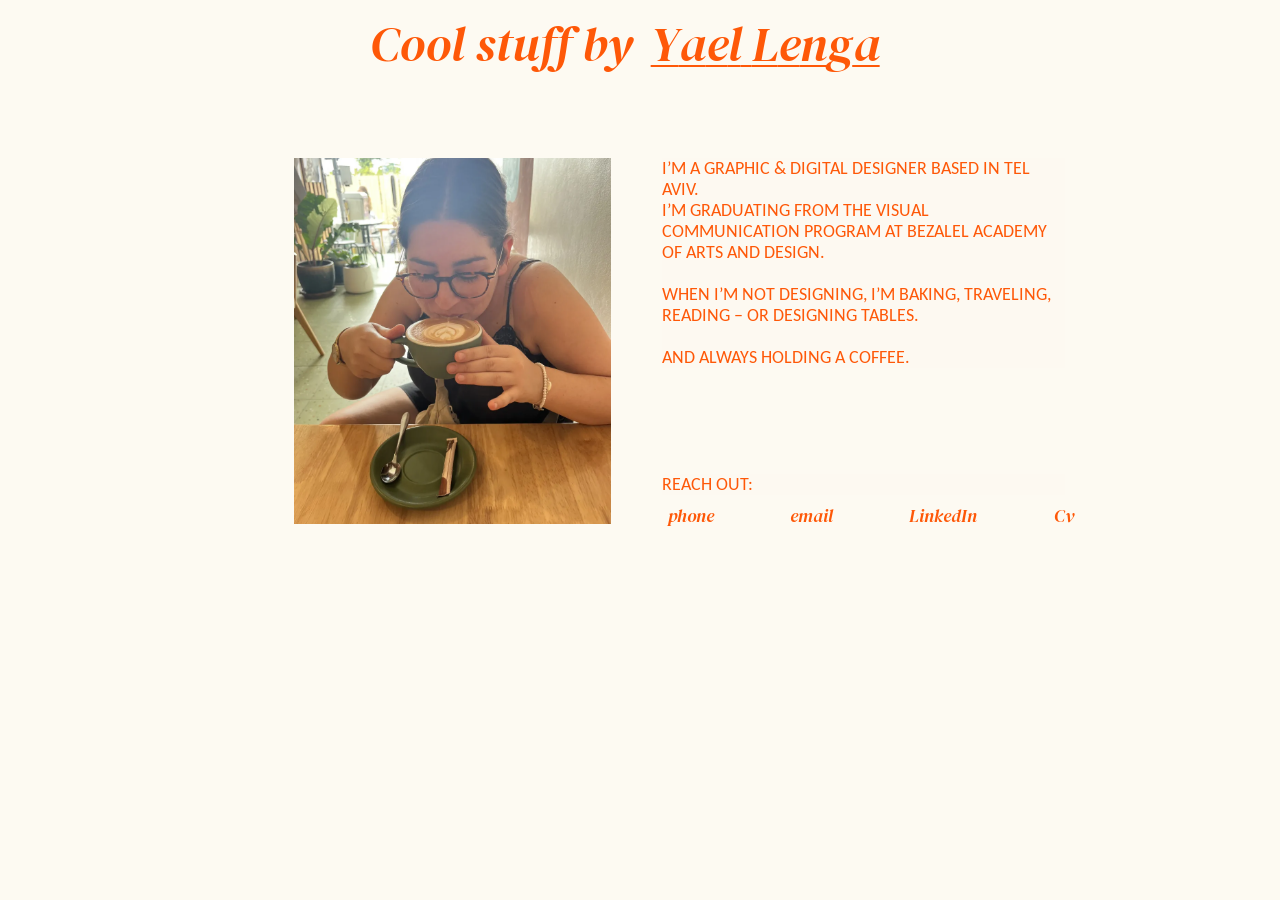
==== commit 72fa4714: "Pictures as WebP: shrunk to 2400px at most, quality 80; lazy loading below the first screen - optimi" ====
--- a/about.html
+++ b/about.html
@@ -16,7 +16,7 @@
   <!-- Loader: covers the page while it loads (page-loader.js) -->
   <div class="page-loader" aria-hidden="true">
     <span class="page-loader-number">0%</span>
-    <img class="page-loader-picture" src="images/cursor-about.png" alt="">
+    <img class="page-loader-picture" src="images/cursor-about.webp" width="195" height="303" alt="">
   </div>
   <script src="page-loader.js"></script>
 
@@ -27,12 +27,12 @@
          comes up from below and pushes the one before it out at the top (about-photos.js) -->
     <div class="placed box about-photos" role="img" aria-label="Photos of Yael Lenga">
       <div class="about-photos-track">
-        <img class="about-photo" src="images/about-photo-1.jpg" alt="">
-        <img class="about-photo" src="images/about-photo-2.jpg" alt="">
-        <img class="about-photo" src="images/about-photo-3.jpg" alt="">
-        <img class="about-photo" src="images/about-photo-4.jpg" alt="">
-        <img class="about-photo" src="images/about-photo-5.jpg" alt="">
-        <img class="about-photo" src="images/about-photo-6.jpg" alt="">
+        <img class="about-photo" src="images/about-photo-1.webp" width="924" height="1230" alt="">
+        <img class="about-photo" src="images/about-photo-2.webp" width="924" height="1233" alt="">
+        <img class="about-photo" src="images/about-photo-3.webp" width="924" height="1233" alt="">
+        <img class="about-photo" src="images/about-photo-4.webp" width="924" height="1233" alt="">
+        <img class="about-photo" src="images/about-photo-5.webp" width="924" height="1233" alt="">
+        <img class="about-photo" src="images/about-photo-6.webp" width="924" height="1233" alt="">
       </div>
     </div>
 
@@ -96,24 +96,24 @@
          from where it began, which looks the same (styles.css, .phone-about-carousel) -->
     <div class="phone-about-carousel" role="img" aria-label="Photos of Yael Lenga">
       <div class="phone-about-carousel-track">
-        <img class="phone-about-carousel-photo" src="images/about-photo-1.jpg" alt="" aria-hidden="true">
-        <img class="phone-about-carousel-photo" src="images/about-photo-2.jpg" alt="" aria-hidden="true">
-        <img class="phone-about-carousel-photo" src="images/about-photo-3.jpg" alt="" aria-hidden="true">
-        <img class="phone-about-carousel-photo" src="images/about-photo-4.jpg" alt="" aria-hidden="true">
-        <img class="phone-about-carousel-photo" src="images/about-photo-5.jpg" alt="" aria-hidden="true">
-        <img class="phone-about-carousel-photo" src="images/about-photo-6.jpg" alt="" aria-hidden="true">
-        <img class="phone-about-carousel-photo" src="images/about-photo-1.jpg" alt="">
-        <img class="phone-about-carousel-photo" src="images/about-photo-2.jpg" alt="">
-        <img class="phone-about-carousel-photo" src="images/about-photo-3.jpg" alt="">
-        <img class="phone-about-carousel-photo" src="images/about-photo-4.jpg" alt="">
-        <img class="phone-about-carousel-photo" src="images/about-photo-5.jpg" alt="">
-        <img class="phone-about-carousel-photo" src="images/about-photo-6.jpg" alt="">
-        <img class="phone-about-carousel-photo" src="images/about-photo-1.jpg" alt="" aria-hidden="true">
-        <img class="phone-about-carousel-photo" src="images/about-photo-2.jpg" alt="" aria-hidden="true">
-        <img class="phone-about-carousel-photo" src="images/about-photo-3.jpg" alt="" aria-hidden="true">
-        <img class="phone-about-carousel-photo" src="images/about-photo-4.jpg" alt="" aria-hidden="true">
-        <img class="phone-about-carousel-photo" src="images/about-photo-5.jpg" alt="" aria-hidden="true">
-        <img class="phone-about-carousel-photo" src="images/about-photo-6.jpg" alt="" aria-hidden="true">
+        <img class="phone-about-carousel-photo" src="images/about-photo-1.webp" width="924" height="1230" alt="" aria-hidden="true">
+        <img class="phone-about-carousel-photo" src="images/about-photo-2.webp" width="924" height="1233" alt="" aria-hidden="true">
+        <img class="phone-about-carousel-photo" src="images/about-photo-3.webp" width="924" height="1233" alt="" aria-hidden="true">
+        <img class="phone-about-carousel-photo" src="images/about-photo-4.webp" width="924" height="1233" alt="" aria-hidden="true">
+        <img class="phone-about-carousel-photo" src="images/about-photo-5.webp" width="924" height="1233" alt="" aria-hidden="true">
+        <img class="phone-about-carousel-photo" src="images/about-photo-6.webp" width="924" height="1233" alt="" aria-hidden="true">
+        <img class="phone-about-carousel-photo" src="images/about-photo-1.webp" width="924" height="1230" alt="">
+        <img class="phone-about-carousel-photo" src="images/about-photo-2.webp" width="924" height="1233" alt="">
+        <img class="phone-about-carousel-photo" src="images/about-photo-3.webp" width="924" height="1233" alt="">
+        <img class="phone-about-carousel-photo" src="images/about-photo-4.webp" width="924" height="1233" alt="">
+        <img class="phone-about-carousel-photo" src="images/about-photo-5.webp" width="924" height="1233" alt="">
+        <img class="phone-about-carousel-photo" src="images/about-photo-6.webp" width="924" height="1233" alt="">
+        <img class="phone-about-carousel-photo" src="images/about-photo-1.webp" width="924" height="1230" alt="" aria-hidden="true">
+        <img class="phone-about-carousel-photo" src="images/about-photo-2.webp" width="924" height="1233" alt="" aria-hidden="true">
+        <img class="phone-about-carousel-photo" src="images/about-photo-3.webp" width="924" height="1233" alt="" aria-hidden="true">
+        <img class="phone-about-carousel-photo" src="images/about-photo-4.webp" width="924" height="1233" alt="" aria-hidden="true">
+        <img class="phone-about-carousel-photo" src="images/about-photo-5.webp" width="924" height="1233" alt="" aria-hidden="true">
+        <img class="phone-about-carousel-photo" src="images/about-photo-6.webp" width="924" height="1233" alt="" aria-hidden="true">
       </div>
     </div>
 
@@ -131,7 +131,7 @@
   </main>
 
   <!-- The special mouse on this page (see custom-cursor.js) -->
-  <img class="project-cursor" src="images/cursor-about.png" alt="" aria-hidden="true">
+  <img class="project-cursor" src="images/cursor-about.webp" width="195" height="303" alt="" aria-hidden="true">
 
   <script src="letter-roll.js"></script>
   <script src="custom-cursor.js"></script>
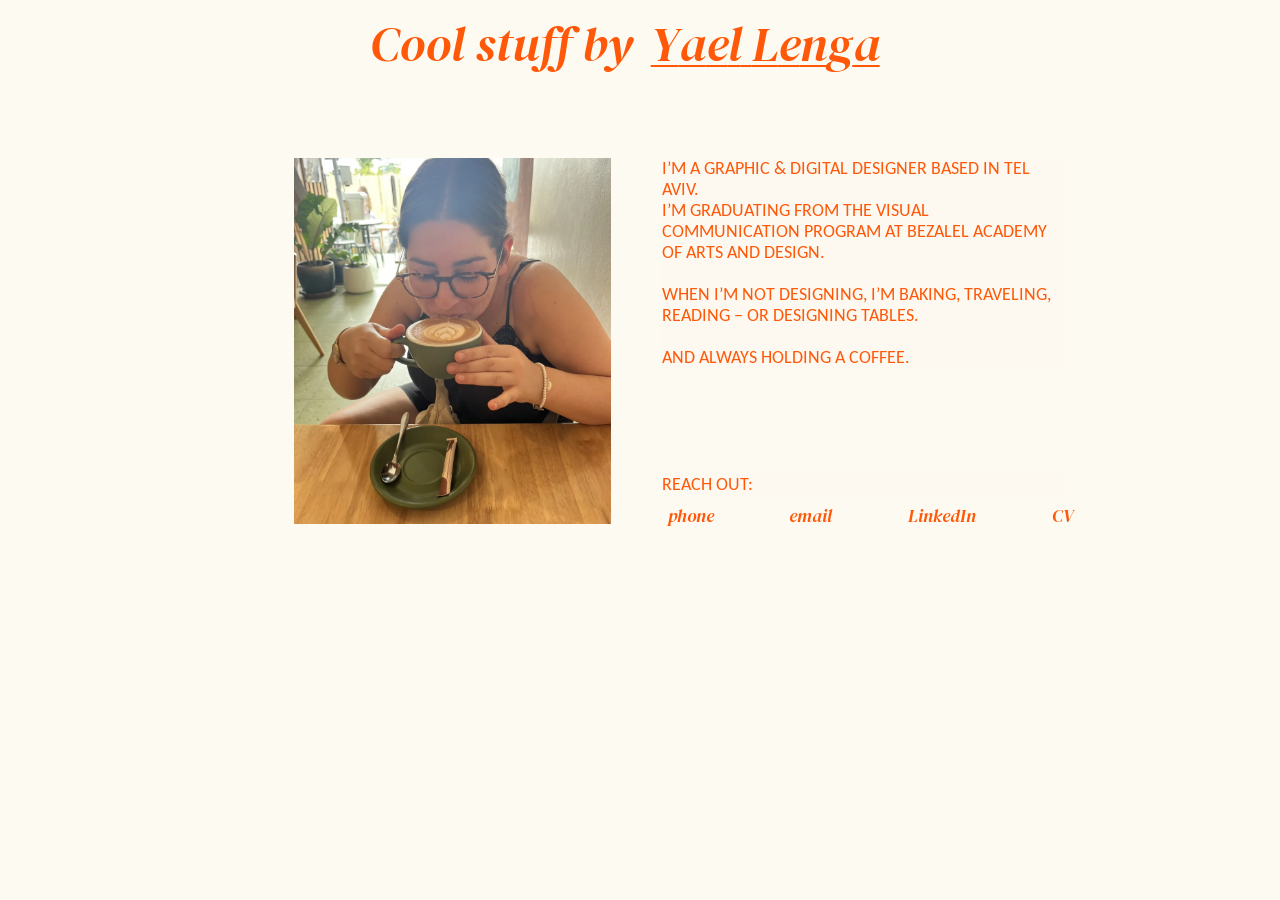
==== commit 60a6cfff: "Project pages: "About Me" ("Yael Lenga" on hover), LinkedIn → "Yael Lenga", CV; Lets Talk: computer " ====
--- a/about.html
+++ b/about.html
@@ -4,6 +4,9 @@
   <meta charset="UTF-8">
   <meta name="viewport" content="width=device-width, initial-scale=1">
   <title>About — Yael Lenga</title>
+  <!-- The site's icon (in the browser tab, and on a phone's home screen): Yael as a girl (Figma: node 514:5066, cropped square) -->
+  <link rel="icon" type="image/png" href="images/favicon.png">
+  <link rel="apple-touch-icon" href="images/apple-touch-icon.png">
 
   <!-- Fonts from Google Fonts: DM Serif Display italic (the handwriting-style texts) and Carlito (text) -->
   <link rel="preconnect" href="https://fonts.googleapis.com">
@@ -43,10 +46,10 @@
 
     <!-- "Cool stuff by Yael Lenga" at the top: "Cool stuff by" goes back to the home page -->
     <p class="placed about-handwriting about-cool-stuff">
-      <a class="handwriting-link" href="index.html">Cool stuff by</a>
+      <a class="handwriting-link" href="index.html" data-hover-text="Selected work">Cool stuff by</a>
     </p>
     <h1 class="placed about-handwriting about-name about-my-name">
-      <a class="handwriting-link" href="about.html" aria-current="page">Yael Lenga</a>
+      <a class="handwriting-link" href="about.html" aria-current="page" data-hover-text="more about me">Yael Lenga</a>
     </h1>
 
 
@@ -73,9 +76,9 @@
       </a>
       <a class="top-link top-link-swap top-link-linkedin" href="https://www.linkedin.com/in/yael-lenga-37ba863b9/" target="_blank" rel="noopener">
         <span class="top-link-label">LinkedIn</span>
-        <span class="top-link-reveal">Yael lenga</span>
+        <span class="top-link-reveal">Yael Lenga</span>
       </a>
-      <a class="top-link top-link-cv" href="CV%20Yael%20Lenga-%20portfolio.pdf" target="_blank" rel="noopener">Cv</a>
+      <a class="top-link top-link-cv" href="CV%20Yael%20Lenga-%20portfolio.pdf" target="_blank" rel="noopener">CV</a>
     </nav>
   </main>
 
@@ -123,7 +126,7 @@
     <p class="placed phone-about-label" style="--y: 604">phone</p>
     <p class="placed phone-about-label" style="--y: 650">email</p>
     <p class="placed phone-about-label" style="--y: 696">LinkedIn</p>
-    <p class="placed phone-about-label" style="--y: 742">Cv</p>
+    <p class="placed phone-about-label" style="--y: 742">CV</p>
     <a class="placed phone-about-contact" style="--y: 599" href="tel:+972546138340">+972546138340</a>
     <a class="placed phone-about-contact" style="--y: 643" href="mailto:yael.lenga@gmail.com">yael.lenga@gmail.com</a>
     <a class="placed phone-about-contact" style="--y: 689" href="https://www.linkedin.com/in/yael-lenga-37ba863b9/" target="_blank" rel="noopener">Yael Lenga</a>
--- a/styles.css
+++ b/styles.css
@@ -26,9 +26,20 @@
   --color-project-cream: #fdfaf2;
 
   /* Home page, the first screen (the opening): its background and its texts.
-     (Before: an orange background with white texts.) */
+     The right half: cream with orange texts. The left half: the other way around, orange with cream texts.
+     (On the computer these change with the floating picture: the colors below. The phone keeps these.) */
   --color-hero-background: var(--color-project-cream);
   --color-hero-text: var(--color-home-orange);
+  --color-hero-left-background: var(--color-home-orange);
+  --color-hero-left-text: var(--color-project-cream);
+
+  /* Home page, the first screen on the computer: the two colors of each floating picture's screen
+     (left half / right half; the texts on each half are in the other half's color) */
+  --color-hero-1-left: #812e3c;  --color-hero-1-right: #c4967d;  /* 1 · Hamotzi, the holiday table: wine and tan */
+  --color-hero-2-left: #5e9aff;  --color-hero-2-right: #fab8f9;  /* 2 · trac., the landing page: blue and pink */
+  --color-hero-3-left: #aea1b0;  --color-hero-3-right: #2c322e;  /* 3 · Hamotzi, the knife: lilac grey and near black */
+  --color-hero-4-left: #31643a;  --color-hero-4-right: #bcff40;  /* 4 · Lets Talk About It, the app: dark green and lime */
+  --color-hero-5-left: #5ef9e4;  --color-hero-5-right: #fb1a1a;  /* 5 · Davar Echad, the newspaper: aqua and red */
 
   /* trac. colors (each project has its own colors) */
   --color-trac-orange: #fe5808;
@@ -44,17 +55,17 @@
   --color-hamotzi-charcoal: #313131;    /* boxes behind TRADITION and SIN */
   --color-hamotzi-off-white: #fdfdfd;   /* text on the charcoal boxes */
   --color-hamotzi-graphite: #353535;    /* text on the cream box (CRIME) */
-  --color-hamotzi-nav-grey: #575455;    /* "More stuff", "Yael Lenga" and the top links */
+  --color-hamotzi-nav-grey: #575455;    /* the enlarge icon on the video (the links were this grey; they are orange now) */
   --color-hamotzi-button-grey: #b2b1b1; /* the video's play and enlarge buttons */
   /* Grain, like the photocopied paper of the Hamotzi logo: fine grey specks, partly see-through.
      Laid over a color, it makes it look printed. */
   --hamotzi-grain: url("data:image/svg+xml,%3Csvg xmlns='http://www.w3.org/2000/svg' width='120' height='120'%3E%3Cfilter id='g'%3E%3CfeTurbulence type='fractalNoise' baseFrequency='0.85' numOctaves='3' stitchTiles='stitch'/%3E%3CfeColorMatrix values='0 0 0 0 0.25  0 0 0 0 0.25  0 0 0 0 0.25  0 0 0 1.6 -0.55'/%3E%3C/filter%3E%3Crect width='100%25' height='100%25' filter='url(%23g)'/%3E%3C/svg%3E");
 
   /* Davar Echad colors */
-  --color-davar-pink: #fab8f9;          /* "More stuff", "Yael Lenga", the links and "next project" */
+  --color-davar-pink: #fab8f9;          /* the Davar Echad label on the phone home page (the links on its page are orange now) */
 
   /* Lets Talk About It colors */
-  --color-lets-talk-blue: #27aae2;      /* "More stuff", "Yael Lenga" and the top links */
+  --color-lets-talk-blue: #27aae2;      /* not in use now (it was the links on the Lets Talk page; they are orange now) */
   --color-lets-talk-navy: #192e5a;      /* the box behind Yoram */
   --color-lets-talk-light: #f5f6ff;     /* the box behind Naomi */
 
@@ -95,6 +106,7 @@
   --font-handwriting: "DM Serif Display", serif; /* "Cool stuff by", "Yael Lenga", the links and "scroll down" (was Mynerve, then Alice, Bigshot One, Croissant One) */
   --font-handwriting-style: italic;      /* ...in italics */
   --font-label: "Carlito", sans-serif;
+  --font-condensed: "Fira Sans Condensed", sans-serif; /* the big text on the home page; the running text on the Davar Echad and Lets Talk pages */
 
   /* Home page scale unit: 1 Figma pixel.
      The page is drawn 1440 wide and always fills the screen width. */
@@ -121,10 +133,10 @@
   --about-carousel-time: 40s;             /* phone: the row of photos moves right by one set of six in this long */
 
   /* Project pages (like "project page- trac"), also in Figma pixels × --u */
-  --home-intro-size: calc(56.12 * var(--u)); /* home: the big text across both halves */
-  --scroll-down-size: calc(20 * var(--u)); /* home: "scroll down" at the bottom of the first screen */
+  --home-intro-size: calc(60 * var(--u)); /* home: the big text across both halves (Figma frame 509:4700) */
+  --scroll-down-size: calc(22 * var(--u)); /* home: "scroll down" at the bottom of the first screen (Figma: 20, made 2 bigger) */
   --trac-group-gap: 45.73;                  /* home, trac.: the space between the headline, the tag and the phone (Figma pixels; the headline-to-tag space in Figma) */
-  --trac-screen-padding: 8px;               /* home, trac.: the least space above the headline and under the phone */
+  --trac-screen-padding: 1cm;               /* home, trac.: the least space above the headline and under the phone (1 cm, about 38 pixels) */
   --project-name-size: calc(40 * var(--u));
   --project-header-size: calc(30 * var(--u));
   --project-title-size: calc(30 * var(--u));
@@ -134,7 +146,7 @@
   --project-small-text-size: calc(12 * var(--u)); /* the texts in the left column */
   /* The side column of the project pages: small texts, never smaller than --text-min-size (12px) */
   --side-text-size: max(var(--text-min-size), calc(12 * var(--u)));   /* the details under the logo */
-  --side-paragraph-size: max(var(--text-min-size), calc(12 * var(--u))); /* the text about the project (project pages keep it at 12px) */
+  --side-paragraph-size: max(var(--text-min-size), calc(14 * var(--u))); /* the text about the project (project pages keep it at 14px) */
   --side-year-size: max(var(--text-min-size), calc(16 * var(--u)));   /* the year */
   --side-link-size: max(var(--text-min-size), calc(16 * var(--u)));   /* "next project" and the links at the bottom */
 
@@ -184,11 +196,11 @@
   --project-side-details-top: 183;     /* the year (the first of the details under the logo) from the top */
   --project-side-details-gap: 10;      /* between the year, the type, the credits and "next project" */
   --project-side-bottom: 28;           /* the title, text and links at the bottom: their bottom, from the bottom of the window */
-  --project-side-min-gap: 30;          /* on short windows: the least space between the details and the title (then the column scrolls) */
+  --project-side-min-gap: 30;          /* on short windows: the least space between the details and the title */
   --project-side-title-width: 228;     /* the title at the bottom (breaks into two lines, as in Figma) */
   --project-side-text-width: 317;      /* the text at the bottom, and the row of links under it */
   --project-side-title-gap: 15;        /* between the title and the text */
-  --project-side-links-gap: 14;        /* between the text and the links */
+  --project-side-links-gap: 15;        /* between the text and the links */
   --video-play-size: 90;               /* the play button (a square) */
   --video-enlarge-size: 44;            /* the enlarge button (a square) */
   --video-time-bar-height: 4;          /* the time bar under the video: its line... */
@@ -200,19 +212,16 @@
   --loader-wait-time: 0.3s;            /* loader: the number shows only if the page isn't ready after this long */
   --loader-picture-time: 0.5s;         /* loader: at 100%, the about page's mouse picture shows this long before the page opens */
   --loader-fade-time: 0.3s;            /* loader: how fast it fades away to show the page */
+  --video-backup-wait: 10s;            /* Hamotzi: if the video hasn't started this long after pressing play... */
+  --video-backup-note-time: 3s;        /* ...a note shows this long, and then the video comes from YouTube (video-backup.js) */
   --scroll-hint-distance: 0.08;        /* home: on opening, the page scrolls down this share of the window height... */
   --scroll-hint-time: 0.8s;            /* ...and back with a small bounce, all of it taking this long */
   --scroll-hint-delay: 0.6s;           /* ...after waiting this long once the page has loaded */
   --home-return-peek: 0.12;            /* home, back from a project: opens this share of a screen past it, showing the next project */
   --cool-stuff-underline-time: 0.4s;   /* home: the underline under "Cool stuff by" fades in this fast after the bounce */
-  --mouse-trail-size: 0.27075;         /* home: the photos in the mouse's tail, this share of the old changing photos' size (30%, then 5% smaller, then 5% smaller again) */
-  --mouse-trail-box-width: 621.9;      /* home: each photo in the tail fits in this box (Figma pixels: 691 × 797, the photos' frames */
-  --mouse-trail-box-height: 717.3;     /*   in the bank frame "Frame 169", × 0.9), keeping its own shape, before --mouse-trail-size */
-  --mouse-trail-smaller: 0.9;          /* home: now and then a photo is this much of that size (10% smaller)... */
-  --mouse-trail-smallest: 0.85;        /* ...and now and then this much (15% smaller), at random, for a range of sizes */
-  --mouse-trail-smaller-chance: 0.2;   /* the chance of each of the two smaller sizes (the rest are the full size) */
-  --mouse-trail-overlap: 0.25;         /* home: each photo in the tail covers this share of the one before */
-  --mouse-trail-stay-time: 1.7s;        /* home: each photo stays this long... */
+  --bouncing-picture-speed: 180;       /* home: the floating picture on the first screen moves this fast (Figma pixels a second) */
+  --mouse-trail-overlap: 0.25;         /* about: each picture in the mouse's tail covers this share of the one before */
+  --mouse-trail-stay-time: 1.7s;        /* about: each picture stays this long... */
   --mouse-trail-fade-time: 0.4s;       /* ...and then fades away this fast */
   --phone-sweep-time: 1.1s;            /* home, phone: the two halves of a project come in and meet in the middle this fast... */
   --phone-sweep-hold: 0.3s;            /* ...stay together this long, and then the project page opens */
@@ -349,6 +358,7 @@
 /* Screen backgrounds */
 .screen-orange { background-color: var(--color-home-orange); }
 .screen-hero   { background-color: var(--color-hero-background); } /* the first screen */
+.split-left .screen-hero { background-color: var(--color-hero-left-background); } /* its left half */
 .screen-blue   { background-color: var(--color-home-blue); }
 .screen-green  { background-color: var(--color-home-green); }
 .screen-white  { background-color: var(--color-white); }
@@ -513,17 +523,53 @@
   color: var(--color-hero-text);
   white-space: nowrap;
 }
-.scroll-down-left  { --x: 673.8; --width: 46.2; } /* ends at the middle (its width in DM Serif Display italic: 46.2) */
-.scroll-down-right { --x: 5;   --width: 48; }
+.scroll-down-left  { --x: 663.18; --width: 50.82; } /* ends 6 before the middle (its width in DM Serif Display italic at 22: 50.82) */
+/* The wave (letter-roll.js): the mouse over "scroll" or "down", or over the floating picture (bouncing-picture.js), adds "is-rolling" to both */
+.scroll-down.is-rolling .roll-out .roll-letter { transform: translateY(calc(-1 * var(--roll-distance))); }
+.scroll-down.is-rolling .roll-in .roll-letter { transform: none; }
+.scroll-down-right { --x: 5;   --width: 52.8; }    /* (its width at 22) */
 
 .home-name {
   --x: var(--name-gap-half); --y: 25; --width: 315; /* starts just after the middle (this is the right half) */
   color: var(--color-hero-text);
 }
 
-/* Home, first screen: the tail of photos behind the mouse (mouse-trail.js).
+/* Home, first screen: the floating picture that bounces off the edges (bouncing-picture.js).
    One layer in each half of the first screen, under the text and the buttons (it comes first in the screen).
-   A photo that crosses the middle is put in both layers, and each half shows only its own part. */
+   The picture is in both layers, and each half shows only its own part (the screen hides what reaches past it). */
+.bouncing-picture-layer {
+  position: absolute;
+  inset: 0;
+  pointer-events: none;                 /* clicks pass through it */
+}
+.bouncing-picture {
+  position: absolute;
+  top: 0;
+  left: 0;
+  max-width: none;
+  object-fit: cover;                    /* fills its Figma size; a picture of another shape is cropped a little */
+  will-change: transform;               /* it moves all the time: let the browser move it smoothly */
+  visibility: hidden;                   /* all five are on the page; only the current one shows... */
+  pointer-events: auto;                 /* the picture itself does catch the mouse: it freezes while the mouse is over it */
+  cursor: pointer;                      /* and it can be clicked (it opens its project's page) */
+}
+.bouncing-picture.is-showing { visibility: visible; } /* ...(bouncing-picture.js) */
+
+/* Each picture's screen has its own two colors: the left half in one, the right half in the other,
+   and the texts on each half in the other half's color (bouncing-picture.js sets data-hero-picture) */
+.split[data-hero-picture="1"] { --hero-left: var(--color-hero-1-left); --hero-right: var(--color-hero-1-right); }
+.split[data-hero-picture="2"] { --hero-left: var(--color-hero-2-left); --hero-right: var(--color-hero-2-right); }
+.split[data-hero-picture="3"] { --hero-left: var(--color-hero-3-left); --hero-right: var(--color-hero-3-right); }
+.split[data-hero-picture="4"] { --hero-left: var(--color-hero-4-left); --hero-right: var(--color-hero-4-right); }
+.split[data-hero-picture="5"] { --hero-left: var(--color-hero-5-left); --hero-right: var(--color-hero-5-right); }
+.split[data-hero-picture] {
+  --color-hero-left-background: var(--hero-left);
+  --color-hero-left-text: var(--hero-right);
+  --color-hero-background: var(--hero-right);
+  --color-hero-text: var(--hero-left);
+}
+
+/* About page: the tail of pictures behind the mouse (mouse-trail.js) */
 .mouse-trail {
   position: absolute;
   inset: 0;
@@ -542,21 +588,28 @@
    each screen shows only its own half. */
 /* The big all-caps text across both halves of the first screen: the same text in both halves,
    each half shows its own part (the left part in the left half, the right part in the right half).
-   Its size, spacing and spot are those of the text in Figma (there it is a shape: Carlito Bold, 56.12).
+   Its size, spacing and spot are those of the text in Figma (Fira Sans Condensed Bold, 80).
    Pinned to the bottom of the screen, like "scroll down" under it, so the space between them never changes. */
 .home-intro {
-  --width: 1100; --from-bottom: 294.7;   /* the top of its capitals: 682.9 of 964, as in Figma */
-  font-family: var(--font-label);
+  --width: 1440; --from-bottom: 296;     /* the top of its box: 668 of 964, as in Figma; as wide as the screen */
+  text-align: center;                   /* each line in the middle of the screen */
+  font-family: var(--font-condensed);
   font-weight: 700;
   font-size: var(--home-intro-size);
-  line-height: 1.1053;                  /* 62.03 between the lines */
-  letter-spacing: 0.0406em;             /* 2.28 at 56.12 */
+  line-height: 1.1;                     /* 66 between the lines */
+  letter-spacing: 0.0353em;             /* 2.12 at 60 (grows and shrinks with the size) */
   text-transform: uppercase;
   white-space: nowrap;
   color: var(--color-hero-text);
-}
-.home-intro-left  { --x: 162.26; }
-.home-intro-right { --x: -557.74; }     /* 162.26 - 720: starts in the left half */
+  pointer-events: none;                 /* the mouse passes through it to the floating picture under it (to freeze or click it) */
+}
+.home-intro-left  { --x: 0; }
+.home-intro-right { --x: -720; }        /* 0 - 720: starts at the left edge of the screen, in the left half */
+
+/* The texts on the left half of the first screen take the right half's color (and the other way around) */
+.split-left .screen-hero .cool-stuff,
+.split-left .screen-hero .scroll-down,
+.split-left .screen-hero .home-intro { color: var(--color-hero-left-text); }
 
 /* Project labels on the right column: name, type, year (pinned to the bottom) */
 .project-label,
@@ -705,6 +758,14 @@
   text-decoration: inherit;
   transition: transform var(--roll-time) var(--roll-ease) calc(var(--i) * var(--roll-stagger));
 }
+
+/* Home and about pages, "Cool stuff by": on hover "Selected work" comes up. It is wider, and "Cool stuff by" ends
+   just before the middle of the screen, so "Selected work" ends where it ends and grows to the left
+   (outside the grid, so the link keeps its size), and the clip lets it show to the left */
+.cool-stuff .roll,
+.about-cool-stuff .roll { position: relative; clip-path: inset(-0.2em -0.3em -0.35em -2em); }
+.cool-stuff .roll-in,
+.about-cool-stuff .roll-in { position: absolute; top: 0; right: 0; }
 
 /* The underlined buttons: the link passes the underline on to its letters */
 .cool-stuff .handwriting-link,
@@ -853,8 +914,9 @@
   --project-handwriting-size: calc(40.6125 * var(--t)); /* "More stuff" and "Yael Lenga": 45 in Figma, 5% smaller, and 5% smaller again */
   --top-link-scale: 0.95;                      /* phone, email, LinkedIn, Cv: 5% smaller than in Figma (and the spaces between them) */
   --project-text-size: calc(20 * var(--t));   /* the title, and the contact links */
-  --side-text-size: calc(12 * var(--t));      /* the details under the logo */
-  --side-paragraph-size: calc(12 * var(--t)); /* the text about the project */
+  --side-text-size: calc(12 * var(--t));      /* small labels (the notes above the stills on Hamotzi) */
+  --side-detail-size: calc(14 * var(--t));    /* the details under the logo (the project's type and credits): 2 bigger than in Figma (12) */
+  --side-paragraph-size: calc(14 * var(--t)); /* the text about the project: 2 bigger than in Figma (12) */
   --side-year-size: calc(16 * var(--t));      /* the year */
   --side-link-size: calc(16 * var(--t));      /* "next project" and the links */
 }
@@ -899,6 +961,9 @@
   right: calc((1440 - var(--project-top-my-name-right)) * var(--u));
   width: auto;
 }
+/* On project pages it says "About Me", and on hover "Yael Lenga" comes up (data-hover-text, letter-roll.js).
+   The two are in the same spot; both end at the right edge, so "About Me" stays lined up above the contact links */
+.project-page .top-my-name .roll { justify-items: end; }
 .top-links        { --x: var(--project-top-links-left); --y: var(--project-top-links-top); --width: var(--project-top-links-width); }
 
 /* "More stuff", "Yael Lenga" and the contact links take the project's own color */
@@ -947,7 +1012,7 @@
 .top-link { flex-shrink: 0; }           /* the links never get squeezed: the ones before them move over instead */
 .top-link-phone    { --closed: 52; --open: 140; } /* "phone" → the phone number (wide enough for "number copied" too); widths of the words in DM Serif Display italic */
 .top-link-email    { --closed: 48; --open: 206; } /* "email" → the address (with a little room, so the whole address shows) */
-.top-link-linkedin { --closed: 75; --open: 95; }  /* "LinkedIn" → "Yael lenga" (just as wide as the name, so phone and email move only a little) */
+.top-link-linkedin { --closed: 75; --open: 95; }  /* "LinkedIn" → "Yael Lenga" (just as wide as the name, so phone and email move only a little) */
 .top-link-cv       { padding-left: 0.3em; } /* the same room on its left as the other three have (letter-roll.js), so the spaces match */
 /* The word and what it stands for: both end at the link's right edge (the long one sticks out to the left, hidden) */
 .top-link-label,
@@ -969,7 +1034,7 @@
 /* ---------- Side column (left) ----------
    Fixed to the window, as tall as it. Its top part stays at the top and its bottom part
    at the bottom of the window. On a short window, where they would meet, they keep
-   --project-side-min-gap between them and the column scrolls by itself instead. */
+   --project-side-min-gap between them. The column never scrolls. */
 .project-side {
   position: fixed;
   z-index: 2;
@@ -977,15 +1042,21 @@
   bottom: 0;
   left: 0;
   width: var(--side-width);
-  overflow-y: auto;
-  scrollbar-width: none;     /* it scrolls only on short windows, without a scroll bar */
+  overflow: clip;            /* the column never scrolls (not even by itself, to show a link the keyboard reached) */
   display: flex;
   flex-direction: column;
   padding-left: calc(var(--project-side-left) * var(--s));
   padding-bottom: calc(var(--project-side-bottom) * var(--s));
   background-color: var(--color-project-cream);
 }
-.project-side::-webkit-scrollbar { display: none; }
+/* The hidden copy of each link's letters waits just under the link (for the wave on hover).
+   Under the links at the bottom, it reached a little past the bottom of the window, so the column
+   thought it had more to show and scrolled by itself. Cut at the link's edge (with room for the letters' tails),
+   the copy no longer counts, and the column stays still: only the text inside it moves. */
+.project-side .roll {
+  overflow: clip;
+  overflow-clip-margin: 0.35em;
+}
 
 /* The logo: each project sets its spot and size (--logo-x and --logo-y from the window's
    top-left corner, --logo-width and --logo-height), all in Figma pixels.
@@ -1022,7 +1093,7 @@
 .side-detail {
   font-family: var(--font-label);
   font-weight: 700;
-  font-size: var(--side-text-size);
+  font-size: var(--side-detail-size, var(--side-text-size));
   line-height: 1;
   text-transform: uppercase;
 }
@@ -1057,13 +1128,14 @@
   line-height: 1;
 }
 
-/* The running text */
+/* The running text: Fira Sans Condensed Light, in regular letters (not capitals), on every project page */
 .side-text {
   margin-top: calc(var(--project-side-title-gap) * var(--s));
-  font-family: var(--font-label);
-  font-weight: 400;
+  font-family: var(--font-condensed);
+  font-weight: 300;
   font-size: var(--side-paragraph-size);
   line-height: 1.24;
+  text-transform: none;
 }
 
 /* The links under the text, spread across its width (the first at its left edge, the last at its right) */
@@ -1076,32 +1148,50 @@
   text-transform: none;
 }
 
-/* A text in parts, longer than its spot (trac.): a window onto it, --window-height high, as in Figma.
-   Each part fits in the window, and the window shows one part at a time. When the page reaches the
-   picture a part belongs to (data-appears-with), the text moves up to that part by itself, with a small
-   bounce, however fast or slow the page is scrolled; and back when scrolling back up (scroll-text.js).
-   Its height and gaps are in text pixels, like the text, so the parts always fit. */
-.side-text-window {
-  --text-switch-time: 0.55s;  /* how long the move to the next part takes */
-  height: calc(var(--window-height) * var(--t));
+/* A text that grows (trac., Lets Talk About It): the first paragraph shows from the start, and each one after it
+   (.side-text-more) opens under it when the page reaches its picture (data-appears-with, scroll-text.js:
+   .is-shown). It opens from nothing to its full height, so the text under the title gets taller,
+   and since the title and text sit at the bottom of the column, the whole text and the title go up.
+   Nothing is cut off. --paragraph-gap: the space above each new paragraph (in text pixels). */
+.side-text-stack {
+  --text-grow-time: 0.55s;   /* how long a paragraph takes to open */
+  --paragraph-gap: 15;       /* between its paragraphs */
   margin-top: calc(var(--project-side-title-gap) * var(--s));
+}
+.side-text-stack .side-text { margin-top: 0; }
+.side-text-more {
+  display: grid;
+  grid-template-rows: 0fr;   /* closed: no height */
+  opacity: 0;
+  transition: grid-template-rows var(--text-grow-time) ease-out, opacity var(--text-grow-time) ease-out;
+}
+.side-text-more.is-shown {
+  grid-template-rows: 1fr;   /* open: as tall as its paragraph */
+  opacity: 1;
+}
+.side-text-more > .side-text {
+  min-height: 0;
   overflow: hidden;
 }
-.side-text-track {
-  /* goes just a little past the new part and comes back: a small bounce */
-  transition: transform var(--text-switch-time) cubic-bezier(0.3, 1.15, 0.6, 1);
+/* The space above it is inside it, so it is hidden with it while it is closed */
+.side-text-more > .side-text::before {
+  content: '';
+  display: block;
+  height: calc(var(--paragraph-gap) * var(--t));
 }
 @media (prefers-reduced-motion: reduce) {
-  .side-text-track { transition: none; } /* for people who asked for less motion: switch at once */
-}
-.side-text-window .side-text { margin-top: 0; }
-.side-text-window .side-text + .side-text { margin-top: calc(var(--paragraph-gap) * var(--t)); }
-
-/* trac.: the first lines of its last text sit closer together, as in Figma */
+  .side-text-more { transition: none; } /* for people who asked for less motion: open at once */
+}
+
+/* trac. on the phone: "too many versions / too many places / & too easy to lose" sit closer together, as in Figma
+   (on the computer they are one line) */
 .trac-tight-lines { display: block; line-height: 0.94; }
 
 /* An empty line inside a text, between two paragraphs */
 .side-new-paragraph { display: block; margin-top: 1.24em; }
+/* trac.: 12 between the paragraphs (not 15), so all of its text fits next to the media */
+.trac-page .side-text-stack { --paragraph-gap: 12; }
+.trac-page .side-new-paragraph { margin-top: calc(12 * var(--t)); }
 
 /* ---------- Media (right) ----------
    The project's own pictures and videos. They start under the top area, next to the side column,
@@ -1117,27 +1207,50 @@
 
 /* ---------- trac. (trac.html) ---------- */
 .trac-page {
-  --project-nav-color: var(--color-trac-green);
+  --project-nav-color: var(--color-home-orange); /* the links in orange (was the project's green) */
   --project-side-details-top: 177;
   --project-side-text-width: 310;
-  --project-side-links-gap: 0;
   --logo-x: 35; --logo-y: 108; --logo-width: 152.907; --logo-height: 52.793;
 }
-/* The text window: 166 high; between its parts, the space they have in Figma */
-.trac-text-window { --window-height: 166; --paragraph-gap: 52; }
 
 /* ---------- Hamotzi (hamotzi.html) ----------
-   The video, and two stills side by side under it */
+   The video; under it the series on Kan and its poster on the street; the comparisons (four stills, two by two);
+   and some of the process (the camera on set, with four shots beside it). Each group of stills has a small note above it. */
 .hamotzi-page {
-  --project-nav-color: var(--color-hamotzi-nav-grey);
-  --project-side-bottom: 33;          /* no links under the text: it ends a little higher, as in Figma */
-  --media-height: 924;
+  --project-nav-color: var(--color-home-orange); /* the links in orange (was grey) */
+  --project-side-bottom: 52;          /* no links under the text: it ends higher, as in Figma */
+  --project-side-text-width: 310;     /* the text as wide as in Figma (the title stays 228) */
+  --media-height: 2427;               /* in Figma 2624, but with 40 under the video instead of 237 */
   --logo-x: 20; --logo-y: 117; --logo-width: 230; --logo-height: 49.194;
 }
-.hamotzi-video-spot { --x: 0;   --y: 0;   --width: 1080; --height: 607; }
-.hamotzi-still-1    { --x: 0;   --y: 614; --width: 539;  --height: 303; }
-.hamotzi-still-2    { --x: 542; --y: 614; --width: 538;  --height: 303; }
-.hamotzi-still { display: block; object-fit: cover; }
+.hamotzi-video-spot      { --x: 0;   --y: 0;    --width: 1080; --height: 607; }
+/* Everything under the video starts 40 under it (in Figma it is lower: each spot here is 197 higher) */
+.hamotzi-kan             { --x: 0;   --y: 647;  --width: 766;  --height: 431; }
+.hamotzi-street-poster   { --x: 786; --y: 647;  --width: 294;  --height: 427; } /* in Figma it goes on past the page's edge: only this much shows */
+.hamotzi-caption-compare { --x: 0;   --y: 1112; }
+.hamotzi-compare-1       { --x: 0;   --y: 1139; --width: 526;  --height: 296; }
+.hamotzi-compare-2       { --x: 554; --y: 1139; --width: 526;  --height: 296; }
+.hamotzi-compare-3       { --x: 0;   --y: 1464; --width: 525;  --height: 295; }
+.hamotzi-compare-4       { --x: 555; --y: 1464; --width: 525;  --height: 295; }
+.hamotzi-caption-process { --x: 0;   --y: 1789; }
+.hamotzi-process-camera  { --x: 145; --y: 1815; --width: 380;  --height: 612; }
+.hamotzi-process-1       { --x: 553; --y: 1815; --width: 213;  --height: 133; }
+.hamotzi-process-2       { --x: 553; --y: 1968; --width: 213;  --height: 133; }
+.hamotzi-process-3       { --x: 555; --y: 2121; --width: 211;  --height: 133; }
+.hamotzi-process-4       { --x: 555; --y: 2275; --width: 211;  --height: 152; }
+.hamotzi-picture { display: block; object-fit: cover; }
+/* The paragraphs that open later are a little narrower than the first, as in Figma */
+.hamotzi-page .side-text-more .side-text { width: calc(301 * var(--t)); }
+
+/* The small notes above the stills: like the details under the logo (Carlito Bold 12, all capitals) */
+.hamotzi-caption {
+  font-family: var(--font-label);
+  font-weight: 700;
+  font-size: var(--side-text-size);
+  line-height: 1.24;
+  text-transform: uppercase;
+  white-space: nowrap;
+}
 
 /* The video fills its spot (when enlarged it moves out of it, see below) */
 .hamotzi-video {
@@ -1150,17 +1263,17 @@
    On the right: the brand video, and under it the brand book (a long picture in six parts, from the
    brand book file in Figma, from its first white part, "מצגת מותג", to the truck and the logo at the end) */
 .davar-page {
-  --project-nav-color: var(--color-davar-pink);
+  --project-nav-color: var(--color-home-orange); /* the links in orange (was the project's pink) */
   --project-side-title-width: 305;      /* a wider title box (two lines), so "'Davar'" fits on the line before it */
   --project-side-details-top: 224.71;   /* the year, under the logo */
-  --media-height: 5449.56;              /* the brand book ends at 639.96 + 4809.6 */
+  --media-height: 5435.6;               /* the brand book ends at 626 + 4809.6 */
   --logo-x: 35; --logo-y: 120; --logo-width: 125.19; --logo-height: 86.419; /* the top of its letters at the top of the media */
 }
 .davar-video-spot { --x: 2; --y: 0; --width: 1078; --height: 606; }
 .davar-video-spot .project-video { object-fit: cover; }
 /* The brand book: six pictures one under the other, the full width of the media */
 .davar-book {
-  --x: 0; --y: 639.96; --width: 1080;
+  --x: 0; --y: 626; --width: 1080;     /* 20 under the video (606) */
   display: flex;
   flex-direction: column;
 }
@@ -1229,11 +1342,14 @@
   75%, 92.857% { transform: translateY(calc(-345.5 * var(--k))); }
   100%         { transform: translateY(calc(-483.5 * var(--k))); }
 }
+/* (The second list starts one word lower than it used to: it used to start above the first word, so for the first
+   step the top spot was empty, and the jump back to the start lost a word.
+   The column is כבד, רגיל, בינוני, כבד, רגיל, בינוני…, so the 4th step looks exactly like the 1st.) */
 @keyframes davar-haim-words {
-  0%, 23.81%   { transform: translateY(calc(208 * var(--k))); }
-  33.33%, 57.14% { transform: translateY(calc(69.5 * var(--k))); }
-  66.67%, 90.48% { transform: translateY(calc(-68.5 * var(--k))); }
-  100%         { transform: translateY(calc(-207.5 * var(--k))); }
+  0%, 23.81%   { transform: translateY(calc(69.5 * var(--k))); }
+  33.33%, 57.14% { transform: translateY(calc(-68.5 * var(--k))); }
+  66.67%, 90.48% { transform: translateY(calc(-207.5 * var(--k))); }
+  100%         { transform: translateY(calc(-345.5 * var(--k))); }
 }
 
 /* 2. The heart arrows next to the lists: they jump up and spring back down, once for each word,
@@ -1259,16 +1375,19 @@
 /* ---------- Lets Talk About It (lets-talk.html) ----------
    The computer; Yoram and Naomi, each on a box in the podcast's colors; and four phones */
 .lets-talk-page {
-  --project-nav-color: var(--color-lets-talk-blue);
+  --project-nav-color: var(--color-home-orange); /* the links in orange (was the project's blue) */
   --project-side-text-width: 307;
-  --media-height: 1719.5;
+  --project-side-title-width: 307;      /* a wider title box (as wide as the text), so the title is two lines: "…for this podcast" */
+  --media-height: 1681.17;
   --logo-x: 30; --logo-y: 78.293; --logo-width: 288; --logo-height: 86.419;
 }
 
-/* The computer's spot: as wide as the rectangle in Figma (982), and as tall as the computer
-   is at that width (982 × 0.7806). Everything under it moves down by the difference (234.5). */
+/* The computer's spot: 5% smaller than the rectangle in Figma (982 → 932.9), and as tall as the computer
+   is at that width (932.9 × 0.7806 = 728.17). Everything under it keeps the same 22 space under it.
+   It sits in the middle of the media: 73.55 from each side ((1080 - 932.9) / 2). */
+
 .lets-talk-computer-spot {
-  --x: 0; --y: 0; --width: 982; --height: 766.5;
+  --x: 73.55; --y: 0; --width: 932.9; --height: 728.17;
   container-type: size; /* lets the computer measure this spot (cqw, cqh) */
   display: flex;
   justify-content: center;
@@ -1279,16 +1398,16 @@
   --mockup-width: min(100cqw, 100cqh / 0.7806);
 }
 
-.lets-talk-box-yoram { --x: 0;   --y: 788.5; --width: 540; --height: 419; background-color: var(--color-lets-talk-navy); }
-.lets-talk-box-naomi { --x: 540; --y: 788.5; --width: 540; --height: 419; background-color: var(--color-lets-talk-light); }
+.lets-talk-box-yoram { --x: 0;   --y: 750.17; --width: 540; --height: 419; background-color: var(--color-lets-talk-navy); }
+.lets-talk-box-naomi { --x: 540; --y: 750.17; --width: 540; --height: 419; background-color: var(--color-lets-talk-light); }
 /* Their names, drawings and texts (one picture over both boxes: the fonts are not on the web).
    The texts in it are 16px (smaller than in Figma), in the same widths. */
-.lets-talk-hosts     { --x: 47;  --y: 792.5; --width: 996; --height: 387; }
-
-.lets-talk-phone-1   { --x: 39;  --y: 1261.5; --width: 164.871; --height: 346.228; }
-.lets-talk-phone-2   { --x: 285; --y: 1261.5; --width: 164.871; --height: 346.228; }
-.lets-talk-phone-3   { --x: 532; --y: 1261.5; --width: 172.789; --height: 349; }
-.lets-talk-phone-4   { --x: 786; --y: 1261.5; --width: 165.164; --height: 345.797; }
+.lets-talk-hosts     { --x: 47;  --y: 754.17; --width: 996; --height: 387; }
+
+.lets-talk-phone-1   { --x: 39;  --y: 1223.17; --width: 164.871; --height: 346.228; }
+.lets-talk-phone-2   { --x: 285; --y: 1223.17; --width: 164.871; --height: 346.228; }
+.lets-talk-phone-3   { --x: 532; --y: 1223.17; --width: 172.789; --height: 349; }
+.lets-talk-phone-4   { --x: 786; --y: 1223.17; --width: 165.164; --height: 345.797; }
 
 /* ---------- Video player: play and enlarge buttons (video-player.js) ---------- */
 .video-player { background-color: var(--color-black); }
@@ -1320,13 +1439,18 @@
 .video-button svg { width: 55%; height: 55%; }
 
 /* Hamotzi: the buttons in a light grey with grain, like the logo
-   (the enlarge icon in the grey of "More stuff"); on hover they turn cream */
-.hamotzi-video .video-button {
+   (the enlarge icon in the dark grey that the links used to be); on hover they turn orange (below).
+   .guide-hamotzi: the same look for the samples in the style guide */
+.hamotzi-video .video-button,
+.guide-hamotzi .video-button {
   background: var(--hamotzi-grain), var(--color-hamotzi-button-grey);
-  color: var(--project-nav-color);
-}
-.hamotzi-video .video-button:hover {
-  background: var(--hamotzi-grain), var(--color-project-cream);
+  color: var(--color-hamotzi-nav-grey);
+}
+/* On hover: exactly the buttons' orange, without the grain (which made it darker)
+   (the enlarge button, and the play button on the phone) */
+.hamotzi-video .video-button:hover,
+.guide-hamotzi .video-button:hover {
+  background: var(--color-home-orange);
 }
 
 /* Hamotzi play button: the triangle is cut out of the square, so the video shows through it.
@@ -1340,12 +1464,15 @@
 
 /* Hamotzi: the square you drag on the time bar, in the same grey with grain as the buttons
    (lighter, cream, while the mouse is over the bar or it is being dragged) */
-.hamotzi-video .video-time-handle {
+.hamotzi-video .video-time-handle,
+.guide-hamotzi .video-time-handle {
   background: var(--hamotzi-grain), var(--color-hamotzi-button-grey);
 }
+/* On hover and while dragging: exactly the buttons' orange (like the "play" / "pause" mouse word), without the grain */
 .hamotzi-video .video-time-bar:hover .video-time-handle,
-.hamotzi-video .video-time-bar.is-dragging .video-time-handle {
-  background: var(--hamotzi-grain), var(--color-project-cream);
+.hamotzi-video .video-time-bar.is-dragging .video-time-handle,
+.guide-hamotzi .video-time-bar:hover .video-time-handle {
+  background: var(--color-home-orange);
 }
 
 /* Play: in the middle of the video; hidden while it plays */
@@ -1357,6 +1484,35 @@
   transform: translate(-50%, -50%);
 }
 .video-player.is-playing .video-play { display: none; }
+
+/* On the computer, with a real mouse: over the video the mouse is the word "play" or "pause" (video-player.js),
+   so the play button in the middle is gone (it stays for the keyboard: still there, just not seen) */
+@media (hover: hover) and (pointer: fine) {
+  .video-player.has-mouse-word .video-player-video { cursor: none; }
+  .video-player.has-mouse-word .video-play {
+    position: absolute;
+    width: 1px;
+    height: 1px;
+    overflow: hidden;
+    clip-path: inset(50%);
+    opacity: 0;
+  }
+}
+/* The word itself: in the handwriting-style font, in the buttons' orange, as big as "phone" at the top
+   (the contact links: .top-link), with its middle on the mouse's tip */
+.video-mouse-word {
+  position: fixed;
+  z-index: 200;                          /* above the enlarged video too */
+  transform: translate(-50%, -50%);
+  pointer-events: none;                  /* the click goes to the video under it */
+  font-family: var(--font-handwriting);
+  font-style: var(--font-handwriting-style);
+  font-size: calc(var(--project-text-size, 20px) * var(--top-link-scale, 1));
+  color: var(--color-home-orange);
+  white-space: nowrap;
+  visibility: hidden;
+}
+.video-mouse-word.is-visible { visibility: visible; }
 
 /* Enlarge: in the bottom-right corner */
 .video-enlarge {
@@ -1549,6 +1705,9 @@
   height: auto;
   border-top: 1px solid var(--color-mockup-bar-line); /* the line under the browser bar */
 }
+/* The website video comes from YouTube (lets-talk.html): a YouTube player has no size of its own,
+   so it gets the video's proportions (1920 × 1046) */
+iframe.mockup-video { aspect-ratio: 1920 / 1046; border-left: 0; border-right: 0; border-bottom: 0; }
 
 /* The chin under the screen, the neck and the foot of the stand */
 .mockup-chin {
@@ -1578,6 +1737,16 @@
                         border-radius: calc(37.879 * var(--u)); overflow: hidden; }
 .trac-small-screens   { --x: 177.5; --y: 529.5; --width: 730;     --height: 260; }
 
+/* The five small screens are buttons (phone-screens.js, as on the phone): each one shows its part of the picture
+   of the five screens (cut from it in %), right over it. Clicking one: a copy grows into the big phone's spot.
+   The first one (home) brings back the video. Their spots: where each screen is in the picture (730 × 260). */
+.trac-small-screen { --img-width: calc(730 / var(--width) * 100%); --img-height: calc(260 / var(--height) * 100%); }
+.trac-small-screen-1 { --x: 182; --y: 534; --width: 120; --height: 249.5; --img-left: -3.750%; --img-top: -1.804%; }
+.trac-small-screen-2 { --x: 332; --y: 533.5; --width: 120.5; --height: 248; --img-left: -128.216%; --img-top: -1.613%; }
+.trac-small-screen-3 { --x: 482; --y: 534; --width: 120; --height: 248; --img-left: -253.750%; --img-top: -1.815%; }
+.trac-small-screen-4 { --x: 632; --y: 534; --width: 120; --height: 248; --img-left: -378.750%; --img-top: -1.815%; }
+.trac-small-screen-5 { --x: 782; --y: 533; --width: 120; --height: 248; --img-left: -503.750%; --img-top: -1.411%; }
+
 .trac-notes-green     { --x: 0;   --y: 813;  --width: 720; --height: 561; }
 .trac-notes-blue      { --x: 720; --y: 813;  --width: 360; --height: 561; }
 .trac-notes           { --x: 170; --y: 865;  --width: 720; --height: 457; }
@@ -1598,6 +1767,14 @@
 .trac-banner          { --x: 0;   --y: 2747; --width: 1080; --height: 676; }
 
 /* A video that fills its box (the box sets the size and the rounded corners) */
+/* A video from YouTube (an iframe): no frame around it, and it fills its box */
+.youtube-video {
+  display: block;
+  width: 100%;
+  height: 100%;
+  border: 0;
+}
+
 .project-video {
   display: block;
   width: 100%;
@@ -1823,7 +2000,7 @@
   width: calc(720 * var(--u) + 0.5px);
 }
 
-/* Going back home from a project page (phone-back-home.js): the home page's squares in two columns,
+/* Going back home, if the home page can't be read (phone-back-home.js): the home page's squares in two columns,
    two squares each (242 high): Lets Talk About It and Davar Echad on the left, Hamotzi and trac. on the right */
 .phone-sweep-column {
   position: absolute;
@@ -1832,6 +2009,25 @@
 }
 .phone-sweep-column-left  { left: 0;  width: calc(197 * var(--u)); }
 .phone-sweep-column-right { right: 0; width: calc(196 * var(--u)); }
+
+/* Going back home (phone-back-home.js): the two halves of the home page itself, each as tall as the screen.
+   Each half is a window onto a whole copy of the home page: the left one shows its left 197,
+   the right one its right 196 (the copy is moved left by 197, so its right part shows). */
+.phone-sweep-home-half {
+  position: absolute;
+  top: 0;
+  height: 100%;
+  overflow: hidden;
+}
+.phone-sweep-home-left  { left: 0;  width: calc(197 * var(--u)); }
+.phone-sweep-home-right { right: 0; width: calc(196 * var(--u) + 0.5px); } /* half a pixel wider, so no thin line shows where they meet */
+.phone-sweep .phone-sweep-home-half .phone-home {
+  position: absolute;
+  top: 0;
+  left: 0;
+  width: calc(393 * var(--u));
+}
+.phone-sweep .phone-sweep-home-right .phone-home { left: auto; right: 0; }
 
 /* The about strip: a copy of it grows up to fill the screen */
 .phone-sweep-about {
@@ -1917,7 +2113,8 @@
 
 /* ---------- trac. on the phone (Figma: "trac phone") ---------- */
 .trac-phone {
-  --phone-page-height: 2234.68; /* 2189 in Figma, plus the space added after the texts (3 + 3, then an empty line after the first and the last) */
+  --phone-page-height: 2432.96; /* 2189 in Figma, plus the space added after the texts (3 + 3, then an empty line after the first and the last),
+                                   plus the texts added from the computer version ("In our startup course…", 198.28 in the first text) */
   --phone-project-color: var(--color-trac-orange);
 }
 .trac-phone-more  { --x: 25;  --y: 42; --width: 90; } /* wider than in Figma (70), so it is never more than two lines */
@@ -1955,44 +2152,45 @@
 
 .trac-phone-intro { --x: 25; --y: 630; --width: 339; }
 
-/* Write / Record / Refine (from here down, an empty line (19.84) lower than in Figma: more space after the first text) */
-.trac-phone-write-box  { --x: 0;   --y: 768.84; --width: 131; --height: 113; }
-.trac-phone-record-box { --x: 131; --y: 768.84; --width: 131; --height: 113; }
-.trac-phone-refine-box { --x: 262; --y: 768.84; --width: 131; --height: 113; }
+/* Write / Record / Refine (from here down, an empty line (19.84) lower than in Figma: more space after the first text,
+   and 198.28 lower again: "In our startup course…" added to the first text, from the computer version) */
+.trac-phone-write-box  { --x: 0;   --y: 967.12; --width: 131; --height: 113; }
+.trac-phone-record-box { --x: 131; --y: 967.12; --width: 131; --height: 113; }
+.trac-phone-refine-box { --x: 262; --y: 967.12; --width: 131; --height: 113; }
 /* The words (the same drawings as on the computer), at their Figma width, their middles at the same height */
-.trac-phone-word-write  { --x: 44;  --y: 819.63; --width: 43.658; --height: 14.423; }
-.trac-phone-word-record { --x: 169; --y: 818.12; --width: 55.918; --height: 17.429; }
-.trac-phone-word-refine { --x: 303; --y: 818.14;  --width: 48.579; --height: 17.402; }
-
-.trac-phone-notes   { --x: 198; --y: 862.84; --width: 173; --height: 110; }
-.trac-phone-problem { --x: 25;  --y: 908.84; --width: 352; }
+.trac-phone-word-write  { --x: 44;  --y: 1017.91; --width: 43.658; --height: 14.423; }
+.trac-phone-word-record { --x: 169; --y: 1016.4; --width: 55.918; --height: 17.429; }
+.trac-phone-word-refine { --x: 303; --y: 1016.42;  --width: 48.579; --height: 17.402; }
+
+.trac-phone-notes   { --x: 198; --y: 1061.12; --width: 173; --height: 110; }
+.trac-phone-problem { --x: 25;  --y: 1107.12; --width: 352; }
 
 /* The four icons (from here down, 3 lower than in Figma: more space after "…the usual mess in between.") */
-.trac-phone-logo-box       { --x: 0;   --y: 1092.84; --width: 197; --height: 130; }
-.trac-phone-mic-box        { --x: 197; --y: 1092.84; --width: 196; --height: 130; }
-.trac-phone-drum-box       { --x: 0;   --y: 1222.84; --width: 197; --height: 130; }
-.trac-phone-headphones-box { --x: 197; --y: 1222.84; --width: 196; --height: 130; }
-.trac-phone-icon-logo       { --x: 70;     --y: 1147.84; --width: 57.904; --height: 19.987; }
-.trac-phone-icon-mic        { --x: 265;    --y: 1112.84; --width: 59.617; --height: 89.94; }
-.trac-phone-icon-drum       { --x: 49.993; --y: 1251.84; --width: 97.135; --height: 72.517; }
-.trac-phone-icon-headphones { --x: 245;    --y: 1254.84; --width: 99.984; --height: 66.153; }
-
-.trac-phone-credits { --x: 25; --y: 1389.84; --width: 352; }
+.trac-phone-logo-box       { --x: 0;   --y: 1291.12; --width: 197; --height: 130; }
+.trac-phone-mic-box        { --x: 197; --y: 1291.12; --width: 196; --height: 130; }
+.trac-phone-drum-box       { --x: 0;   --y: 1421.12; --width: 197; --height: 130; }
+.trac-phone-headphones-box { --x: 197; --y: 1421.12; --width: 196; --height: 130; }
+.trac-phone-icon-logo       { --x: 70;     --y: 1346.12; --width: 57.904; --height: 19.987; }
+.trac-phone-icon-mic        { --x: 265;    --y: 1311.12; --width: 59.617; --height: 89.94; }
+.trac-phone-icon-drum       { --x: 49.993; --y: 1450.12; --width: 97.135; --height: 72.517; }
+.trac-phone-icon-headphones { --x: 245;    --y: 1453.12; --width: 99.984; --height: 66.153; }
+
+.trac-phone-credits { --x: 25; --y: 1588.12; --width: 352; }
 
 /* From here down, 3 and an empty line more: more space after "…full-flow prototype." (the last text) */
-.trac-phone-computer { --x: 18.18; --y: 1598.68; --width: 359.33; --height: 391.31; }
+.trac-phone-computer { --x: 18.18; --y: 1796.96; --width: 359.33; --height: 391.31; }
 
 /* The closing banner */
-.trac-phone-banner-title { --x: 72.449;  --y: 1962.75; --width: 254; --height: 105; }
-.trac-phone-tag-pill     { --x: 72.588;  --y: 2098.39; --width: 163.608; --height: 21.275;
+.trac-phone-banner-title { --x: 72.449;  --y: 2161.03; --width: 254; --height: 105; }
+.trac-phone-tag-pill     { --x: 72.588;  --y: 2296.67; --width: 163.608; --height: 21.275;
                            border-radius: calc(7.253 * var(--u)); background-color: var(--color-trac-green); }
-.trac-phone-tag-text     { --x: 80.302;  --y: 2103.2; --width: 136; --height: 12;
+.trac-phone-tag-text     { --x: 80.302;  --y: 2301.48; --width: 136; --height: 12;
                            clip-path: inset(0 37.5% 0 0); }  /* only "never lose a" (the drawing's first 85 of 136) */
-.trac-phone-tag-again    { --x: 83.302;  --y: 2103.2; --width: 136; --height: 12;
+.trac-phone-tag-again    { --x: 83.302;  --y: 2301.48; --width: 136; --height: 12;
                            clip-path: inset(0 0 0 62.5%); }  /* only "again.": 3 further right than in Figma */
-.trac-phone-tag-word     { --x: 149.557; --y: 2101.45; --width: 34.602; }
-.trac-phone-tag-plug     { --x: 258.566; --y: 2102.5; --width: 50;  --height: 16; }
-.trac-phone-tag-cable    { --x: 306.082; --y: 2106.28;  --width: 87;  --height: 7; }
+.trac-phone-tag-word     { --x: 149.557; --y: 2297.98; --width: 34.602; } /* 1.75 higher than in Figma, so the bottom of the word sits on the sentence's line */
+.trac-phone-tag-plug     { --x: 258.566; --y: 2300.78; --width: 50;  --height: 16; }
+.trac-phone-tag-cable    { --x: 306.082; --y: 2304.56;  --width: 87;  --height: 7; }
 
 /* Words that change by themselves, one after the other, each one for --word-swap-time (like the Figma
    component "trac song verse etc"). They are drawings 109 wide (the component's size),
@@ -2024,13 +2222,13 @@
 }
 
 /* The links at the bottom */
-.trac-phone-prototype    { --x: 25;  --y: 2164.68; --width: 99; }
-.trac-phone-landing      { --x: 150; --y: 2164.68; --width: 94; }
-.trac-phone-presentation { --x: 281; --y: 2164.68; --width: 87; }
+.trac-phone-prototype    { --x: 25;  --y: 2362.96; --width: 99; }
+.trac-phone-landing      { --x: 150; --y: 2362.96; --width: 94; }
+.trac-phone-presentation { --x: 281; --y: 2362.96; --width: 87; }
 
 /* ---------- Lets Talk About It on the phone (Figma: "lets talk phone") ---------- */
 .lets-talk-phone {
-  --phone-page-height: 2024.84; /* 2005 in Figma, and an empty line added after the first text */
+  --phone-page-height: 2005; /* 2005 in Figma, and an empty line added after the first text, which is now one line shorter (the computer version's text) */
   --phone-nav-height: 95;
   --phone-project-color: var(--color-home-orange);
 }
@@ -2047,30 +2245,41 @@
 .lets-talk-phone-site     { --x: 30.30; --y: 236.79; --width: 332;     --height: 195;
                             overflow: hidden;
                             border-radius: 0 0 calc(1.8 * var(--u)) calc(1.8 * var(--u)); }
-.lets-talk-phone-site .project-video { object-fit: cover; }
+/* The video (from YouTube) fills the screen and its edges are cut, like a picture with object-fit: cover.
+   The box is measured (container-type), and the player gets the video's proportions (1920 × 1046),
+   as big as needed to cover the box, in its middle. */
+.lets-talk-phone-site { container-type: size; }
+.lets-talk-phone-site .youtube-cover {
+  position: absolute;
+  top: 50%;
+  left: 50%;
+  width: max(100cqw, 100cqh * 1920 / 1046);
+  height: max(100cqh, 100cqw * 1046 / 1920);
+  transform: translate(-50%, -50%);
+}
 
 .lets-talk-phone-intro { --x: 25; --y: 523; --width: 339; }
 
-/* The two hosts (from here down, an empty line (19.84) lower than in Figma: more space after the first text) */
-.lets-talk-phone-box-yoram { --x: 0;   --y: 776.84; --width: 197; --height: 236; background-color: var(--color-lets-talk-navy); }
-.lets-talk-phone-box-naomi { --x: 197; --y: 776.84; --width: 196; --height: 236; background-color: var(--color-lets-talk-light); }
-.lets-talk-phone-hosts     { --x: 24;  --y: 791.293; --width: 348.878; --height: 204.547; }
-
-.lets-talk-phone-credits { --x: 25; --y: 1061.84; --width: 352; }
+/* The two hosts (an empty line after the first text, as before: the text is now one line shorter, so everything from here down is one line higher) */
+.lets-talk-phone-box-yoram { --x: 0;   --y: 757; --width: 197; --height: 236; background-color: var(--color-lets-talk-navy); }
+.lets-talk-phone-box-naomi { --x: 197; --y: 757; --width: 196; --height: 236; background-color: var(--color-lets-talk-light); }
+.lets-talk-phone-hosts     { --x: 24;  --y: 771.45; --width: 348.878; --height: 204.547; }
+
+.lets-talk-phone-credits { --x: 25; --y: 1042; --width: 352; }
 
 /* The four phones */
-.lets-talk-phone-app-1 { --x: 21;      --y: 1212.84; --width: 173;     --height: 349; }
-.lets-talk-phone-app-2 { --x: 203.554; --y: 1212.84; --width: 164.306; --height: 344; }
-.lets-talk-phone-app-3 { --x: 25;      --y: 1579.84; --width: 167;     --height: 350; }
-.lets-talk-phone-app-4 { --x: 202;     --y: 1581.84; --width: 166;     --height: 349; }
+.lets-talk-phone-app-1 { --x: 21;      --y: 1193; --width: 173;     --height: 349; }
+.lets-talk-phone-app-2 { --x: 203.554; --y: 1193; --width: 164.306; --height: 344; }
+.lets-talk-phone-app-3 { --x: 25;      --y: 1560; --width: 167;     --height: 350; }
+.lets-talk-phone-app-4 { --x: 202;     --y: 1562; --width: 166;     --height: 349; }
 
 /* The links at the bottom */
-.lets-talk-phone-website   { --x: 25;  --y: 1964.84; --width: 99; }
-.lets-talk-phone-prototype { --x: 269; --y: 1964.84; --width: 99; }
+.lets-talk-phone-website   { --x: 25;  --y: 1945; --width: 99; }
+.lets-talk-phone-prototype { --x: 269; --y: 1945; --width: 99; }
 
 /* ---------- Hamotzi on the phone (Figma: "hamotzi phone") ---------- */
 .hamotzi-phone {
-  --phone-page-height: 860; /* 852 in Figma, and 8 */
+  --phone-page-height: 1998.22; /* 1937 in Figma: 44 under the last pictures */
   --phone-nav-height: 95;
   --phone-project-color: var(--color-home-orange);
 }
@@ -2093,7 +2302,37 @@
 }
 .hamotzi-phone-video-spot .hamotzi-video { height: 100%; aspect-ratio: auto; }
 
-.hamotzi-phone-text { --x: 25; --y: 468; --width: 339; } /* 460 in Figma, 8 lower */
+/* From here down, from the Figma frame "Phone / Hamotzi" (461:2), 24 lower like the top.
+   The texts are a little bigger than in Figma (16, not 14), so they take more lines: everything after a text
+   keeps Figma's space from the text's end (48 to the Kan picture, 47 after it, 42 to "working on…", 48, 43). */
+.hamotzi-phone-text       { --x: 25; --y: 477; --width: 339; }
+.hamotzi-phone-kan        { --x: 0;  --y: 683.63; --width: 393; --height: 221; }
+.hamotzi-phone-challenges { --x: 25; --y: 951.63; --width: 339; }
+
+.hamotzi-phone-caption-compare { --x: 25; --y: 1191.91; }
+.hamotzi-phone-compare-1 { --x: 0;   --y: 1213.91; --width: 191; --height: 107; }
+.hamotzi-phone-compare-2 { --x: 200; --y: 1213.91; --width: 191; --height: 107; }
+.hamotzi-phone-compare-3 { --x: 0;   --y: 1340.91; --width: 191; --height: 107; }
+.hamotzi-phone-compare-4 { --x: 200; --y: 1340.91; --width: 191; --height: 108; }
+
+.hamotzi-phone-role { --x: 25; --y: 1495.91; --width: 339; }
+
+.hamotzi-phone-caption-process { --x: 25; --y: 1618.22; }
+.hamotzi-phone-process-camera { --x: 81;  --y: 1648.22; --width: 190; --height: 306; }
+.hamotzi-phone-process-1      { --x: 285; --y: 1648.22; --width: 107; --height: 66; }
+.hamotzi-phone-process-2      { --x: 285; --y: 1724.22; --width: 107; --height: 67; }
+.hamotzi-phone-process-3      { --x: 286; --y: 1801.22; --width: 106; --height: 66; }
+.hamotzi-phone-process-4      { --x: 286; --y: 1878.22; --width: 106; --height: 76; }
+
+/* "Working on the comparisons" and "some of the process": Carlito Bold 12, all capitals, as in Figma */
+.hamotzi-phone-caption {
+  font-family: var(--font-label);
+  font-weight: 700;
+  font-size: max(var(--text-min-size), calc(12 * var(--u)));
+  line-height: 1.24;
+  text-transform: uppercase;
+  white-space: nowrap;
+}
 
 /* ---------- Davar Echad on the phone (Figma: "davar phone") ---------- */
 .davar-phone {
@@ -2739,6 +2978,55 @@
 .page-loader.is-at-picture .page-loader-number  { visibility: hidden; }
 .page-loader.is-at-picture .page-loader-picture { visibility: visible; }
 
+/* The same loader inside a YouTube video's frame, while the video loads (youtube-loader.js):
+   it covers only the video, and the mouse picture is 30% of the frame's height */
+.page-loader.video-loader {
+  position: absolute;
+  z-index: 1;
+}
+.video-loader .page-loader-picture {
+  width: auto;
+  height: 30%; /* half of what it was (60%) */
+}
+/* "video is loading" above the number, in the same font and size; both in the middle, where the picture shows at 100% */
+.video-loader-words {
+  grid-area: 1 / 1;
+  display: flex;
+  flex-direction: column;
+  align-items: center;
+}
+.video-loader-text {
+  font-family: var(--font-handwriting);
+  font-style: var(--font-handwriting-style);
+  font-size: var(--handwriting-size);
+  color: var(--color-black);
+}
+.video-loader.is-at-picture .video-loader-text { visibility: hidden; }
+/* A frame around the video's edges while it loads (Hamotzi); it goes away with the loader */
+.video-loader.has-frame { box-shadow: inset 0 0 0 1px var(--color-black); }
+/* The note when a video takes too long and its YouTube backup comes instead (video-backup.js):
+   over the video, in its frame, like the loader: cream, with the text in the middle in the handwriting-style font */
+.video-backup-note {
+  position: absolute;
+  inset: 0;
+  z-index: 2;
+  display: flex;                        /* its two lines together, in the middle */
+  flex-direction: column;
+  align-items: center;
+  justify-content: center;
+  padding: 0 10%;
+  text-align: center;
+  background-color: var(--color-project-cream);
+  box-shadow: inset 0 0 0 1px var(--color-black); /* the same frame as the loader that comes after it */
+  font-family: var(--font-handwriting);
+  font-style: var(--font-handwriting-style);
+  font-size: var(--handwriting-size);
+  color: var(--color-black);
+}
+.video-backup-note-line { display: block; } /* each of its two lines on a line of its own */
+/* The frame the computer's video sits in, so the loader covers just the video */
+.mockup-site { position: relative; }
+
 /* Style guide: the loader's two moments, small boxes side by side (not covering the page) */
 .guide-loaders {
   display: flex;
@@ -2751,14 +3039,28 @@
   height: calc(200 * var(--u));
   border: 1px solid var(--color-black);
 }
-
-/* Style guide: the photos of the mouse's tail, small, side by side */
-.guide-trail {
+/* Style guide: the video backup note, in a box the size of the loader boxes */
+.guide-backup {
+  position: relative;
+  width: calc(450 * var(--u));
+  height: calc(253 * var(--u));
+}
+
+/* Style guide: the floating pictures of the home page, each on its screen's two colors */
+.guide-bounce {
   display: flex;
-  align-items: flex-end;
+  flex-wrap: wrap;
   gap: var(--space-small);
 }
-.guide-trail img { height: calc(120 * var(--u)); width: auto; }
+.guide-bounce-item {
+  display: flex;
+  align-items: center;
+  justify-content: center;
+  width: calc(240 * var(--u));
+  height: calc(160 * var(--u));
+  background: linear-gradient(to right, var(--hero-left) 50%, var(--hero-right) 50%);
+}
+.guide-bounce-item img { max-width: 60%; max-height: 80%; width: auto; height: auto; }
 
 /* Style guide: the video time bar, on a black strip like the bottom of the video */
 .guide-time-bar {
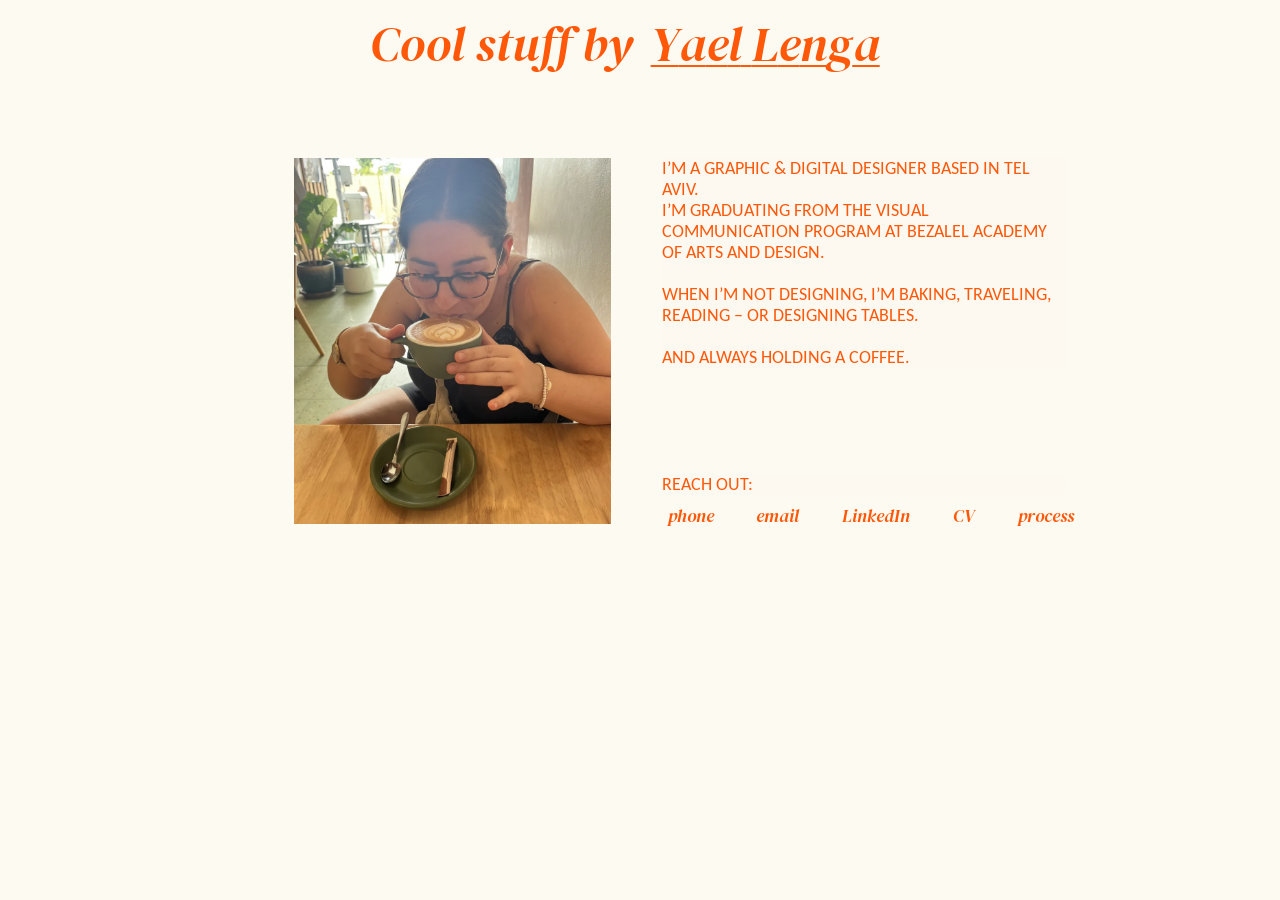
==== commit e4c7ed0c: "Process page suggestion (from the Figma frame 564:2): the weeks on the left stay still, the weeks wi" ====
--- a/about.html
+++ b/about.html
@@ -63,7 +63,7 @@
 
     <p class="placed about-info about-reach-out">reach out:</p>
 
-    <!-- phone, email, LinkedIn, Cv: under the text, spread across its width. They work the same as on the project pages (styles.css, .top-link-swap;
+    <!-- phone, email, LinkedIn, CV, process: under the text, spread across its width. They work the same as on the project pages (styles.css, .top-link-swap;
          clicking the phone number or the email address copies it: copy-on-click.js) -->
     <nav class="placed top-links about-links" aria-label="Contact">
       <a class="top-link top-link-swap top-link-phone" href="tel:+972546138340" data-copied-text="number copied">
@@ -79,6 +79,8 @@
         <span class="top-link-reveal">Yael Lenga</span>
       </a>
       <a class="top-link top-link-cv" href="CV%20Yael%20Lenga-%20portfolio.pdf" target="_blank" rel="noopener">CV</a>
+      <!-- process: how this site was made, week by week -->
+      <a class="top-link top-link-cv top-link-process" href="process-suggestion.html">process</a>
     </nav>
   </main>
 
@@ -127,10 +129,12 @@
     <p class="placed phone-about-label" style="--y: 650">email</p>
     <p class="placed phone-about-label" style="--y: 696">LinkedIn</p>
     <p class="placed phone-about-label" style="--y: 742">CV</p>
+    <p class="placed phone-about-label" style="--y: 788">process</p>
     <a class="placed phone-about-contact" style="--y: 599" href="tel:+972546138340">+972546138340</a>
     <a class="placed phone-about-contact" style="--y: 643" href="mailto:yael.lenga@gmail.com">yael.lenga@gmail.com</a>
     <a class="placed phone-about-contact" style="--y: 689" href="https://www.linkedin.com/in/yael-lenga-37ba863b9/" target="_blank" rel="noopener">Yael Lenga</a>
     <a class="placed phone-about-contact" style="--y: 735" href="CV%20Yael%20Lenga-%20portfolio.pdf" target="_blank" rel="noopener">See Here</a>
+    <a class="placed phone-about-contact" style="--y: 781" href="process-suggestion.html">See Here</a>
   </main>
 
   <!-- The special mouse on this page (see custom-cursor.js) -->
--- a/styles.css
+++ b/styles.css
@@ -3069,3 +3069,193 @@
   height: calc((var(--video-enlarge-size) + 40) * var(--u));
   background-color: var(--color-black);
 }
+
+/* =========================================================
+   Process page — SUGGESTION (process-suggestion.html), from the Figma frame "Desktop / Process (suggestion)" (564:2)
+   Split like a project page: on the left the weeks stay still, on the right they scroll by,
+   each with its Figma screenshots on a box in the week's color (--week-color, the home page's colors).
+   ========================================================= */
+.process-page {
+  --process-side-width: calc(360 * var(--u));   /* the still column on the left, as wide as on the project pages */
+  --process-top-height: calc(120 * var(--u));   /* the strip at the top, as on the project pages */
+  --process-gutter: calc(40 * var(--u));        /* the space on the right of the weeks */
+  margin: 0;
+  background-color: var(--color-project-cream);
+  color: var(--color-black);
+}
+
+/* At the top, all the time: "More Cool Stuff" and "About Me", in orange handwriting, on a cream strip */
+.process-top {
+  position: fixed;
+  inset: 0 0 auto 0;
+  z-index: 10;
+  height: var(--process-top-height);
+  display: flex;
+  justify-content: space-between;
+  align-items: flex-start;
+  padding: calc(18 * var(--u)) calc(35 * var(--u)) 0;
+  background-color: var(--color-project-cream);
+}
+.process-top-link {
+  font-family: var(--font-handwriting);
+  font-style: var(--font-handwriting-style);
+  font-size: calc(43 * var(--u));
+  color: var(--color-home-orange);
+}
+
+.process-split { display: flex; }
+
+/* LEFT: stays still under the top strip: "PROCESS" at the top, the weeks at the bottom */
+.process-side {
+  position: sticky;
+  top: var(--process-top-height);
+  flex: 0 0 var(--process-side-width);
+  height: calc(100vh - var(--process-top-height));
+  box-sizing: border-box;
+  padding: 0 calc(25 * var(--u)) calc(40 * var(--u)) calc(35 * var(--u));
+  display: flex;
+  flex-direction: column;
+}
+.process-side-title {
+  margin: 0;
+  font-family: var(--font-label);
+  font-weight: 700;
+  font-size: calc(72 * var(--u));
+  line-height: 0.9;
+  text-transform: uppercase;
+}
+
+/* The weeks: number and date bold, the name regular, all capitals. A square in the week's color before each;
+   the one on the screen now is orange, its square bigger (16 instead of 10). */
+.process-week-list {
+  margin-top: auto;
+  display: flex;
+  flex-direction: column;
+  gap: calc(10 * var(--u));
+}
+.process-week-link {
+  display: flex;
+  align-items: center;
+  gap: calc(8 * var(--u));
+  font-family: var(--font-label);
+  font-weight: 700;
+  font-size: max(var(--text-min-size), calc(14 * var(--u)));
+  text-transform: uppercase;
+  text-decoration: none;
+  color: var(--color-black);
+  transition: color 0.2s ease-out;
+}
+.process-week-link::before {
+  content: '';
+  flex: none;
+  width: calc(10 * var(--u));
+  height: calc(10 * var(--u));
+  background-color: var(--week-color);
+  transition: transform 0.2s ease-out;
+}
+.process-week-link-number { min-width: 2ch; }
+.process-week-link-name { font-weight: 400; }
+.process-week-link:hover,
+.process-week-link.is-current { color: var(--color-home-orange); }
+.process-week-link.is-current::before { transform: scale(1.6); }
+
+/* RIGHT: the weeks, one under the other, 120 apart */
+.process-weeks {
+  flex: 1;
+  min-width: 0;
+  padding: var(--process-top-height) var(--process-gutter) calc(160 * var(--u)) 0;
+}
+.process-week { scroll-margin-top: var(--process-top-height); }
+.process-week + .process-week { margin-top: calc(120 * var(--u)); }
+
+/* The week's head: its date, big, in the week's color, and next to it its name (lined up at the top) */
+.process-week-head {
+  display: flex;
+  align-items: flex-start;
+  gap: calc(20 * var(--u));
+}
+.process-week-date {
+  margin: 0;
+  font-family: var(--font-condensed);
+  font-weight: 700;
+  font-size: calc(160 * var(--u));
+  line-height: 0.78;
+  color: var(--week-color);
+}
+.process-week-title {
+  margin: 0;
+  font-family: var(--font-label);
+  font-weight: 700;
+  font-size: calc(28 * var(--u));
+  line-height: 1;
+  text-transform: uppercase;
+}
+
+/* The box in the week's color, 20 under the head, with the screenshots on it two by two
+   (one alone is bigger: .process-week-box-one) */
+.process-week-box {
+  margin-top: calc(20 * var(--u));
+  padding: calc(40 * var(--u));
+  display: grid;
+  grid-template-columns: 1fr 1fr;
+  gap: calc(30 * var(--u));
+  background-color: var(--week-color);
+}
+.process-week-box-one { grid-template-columns: 1fr; padding-inline: calc(120 * var(--u)); }
+
+/* One screenshot, and its name under it (white on the dark boxes: .is-dark) */
+.process-shot { margin: 0; }
+.process-shot img {
+  display: block;
+  width: 100%;
+  height: auto;
+  aspect-ratio: 1440 / 964;            /* all the same height, like screens */
+  object-fit: cover;
+  object-position: top;
+}
+.process-shot figcaption {
+  margin-top: calc(8 * var(--u));
+  font-family: var(--font-label);
+  font-weight: 700;
+  font-size: max(var(--text-min-size), calc(12 * var(--u)));
+  text-transform: uppercase;
+}
+.process-week.is-dark .process-shot figcaption { color: var(--color-white); }
+
+@media (prefers-reduced-motion: reduce) {
+  .process-week-link, .process-week-link::before { transition: none; }
+}
+
+/* PHONE (screen held upright): one column. The top links stay at the top on a cream strip;
+   the weeks are a row under "PROCESS" (number and date only); the screenshots are one under the other. */
+@media (orientation: portrait) {
+  .process-page {
+    --u: calc(100vw / 393);
+    --process-top-height: calc(95 * var(--u));
+    --process-gutter: calc(25 * var(--u));
+  }
+  .process-top { padding: calc(42 * var(--u)) calc(25 * var(--u)) 0; }
+  .process-top-link { font-size: max(var(--text-min-size), calc(16 * var(--u))); }
+  .process-split { flex-direction: column; }
+  .process-side {
+    position: static;
+    height: auto;
+    padding: var(--process-top-height) var(--process-gutter) 0;
+  }
+  .process-side-title { font-size: calc(56 * var(--u)); }
+  .process-week-list {
+    margin-top: calc(20 * var(--u));
+    flex-direction: row;
+    flex-wrap: wrap;
+    gap: calc(10 * var(--u)) calc(16 * var(--u));
+  }
+  .process-week-link { white-space: nowrap; }
+  .process-week-link-name { display: none; }
+  .process-weeks { padding: calc(40 * var(--u)) 0 calc(80 * var(--u)); }
+  .process-week-head { padding-inline: var(--process-gutter); }
+  .process-week + .process-week { margin-top: calc(70 * var(--u)); }
+  .process-week-date { font-size: calc(90 * var(--u)); }
+  .process-week-title { font-size: max(var(--text-min-size), calc(18 * var(--u))); }
+  .process-week-box,
+  .process-week-box-one { grid-template-columns: 1fr; padding: calc(25 * var(--u)); gap: calc(20 * var(--u)); }
+}
